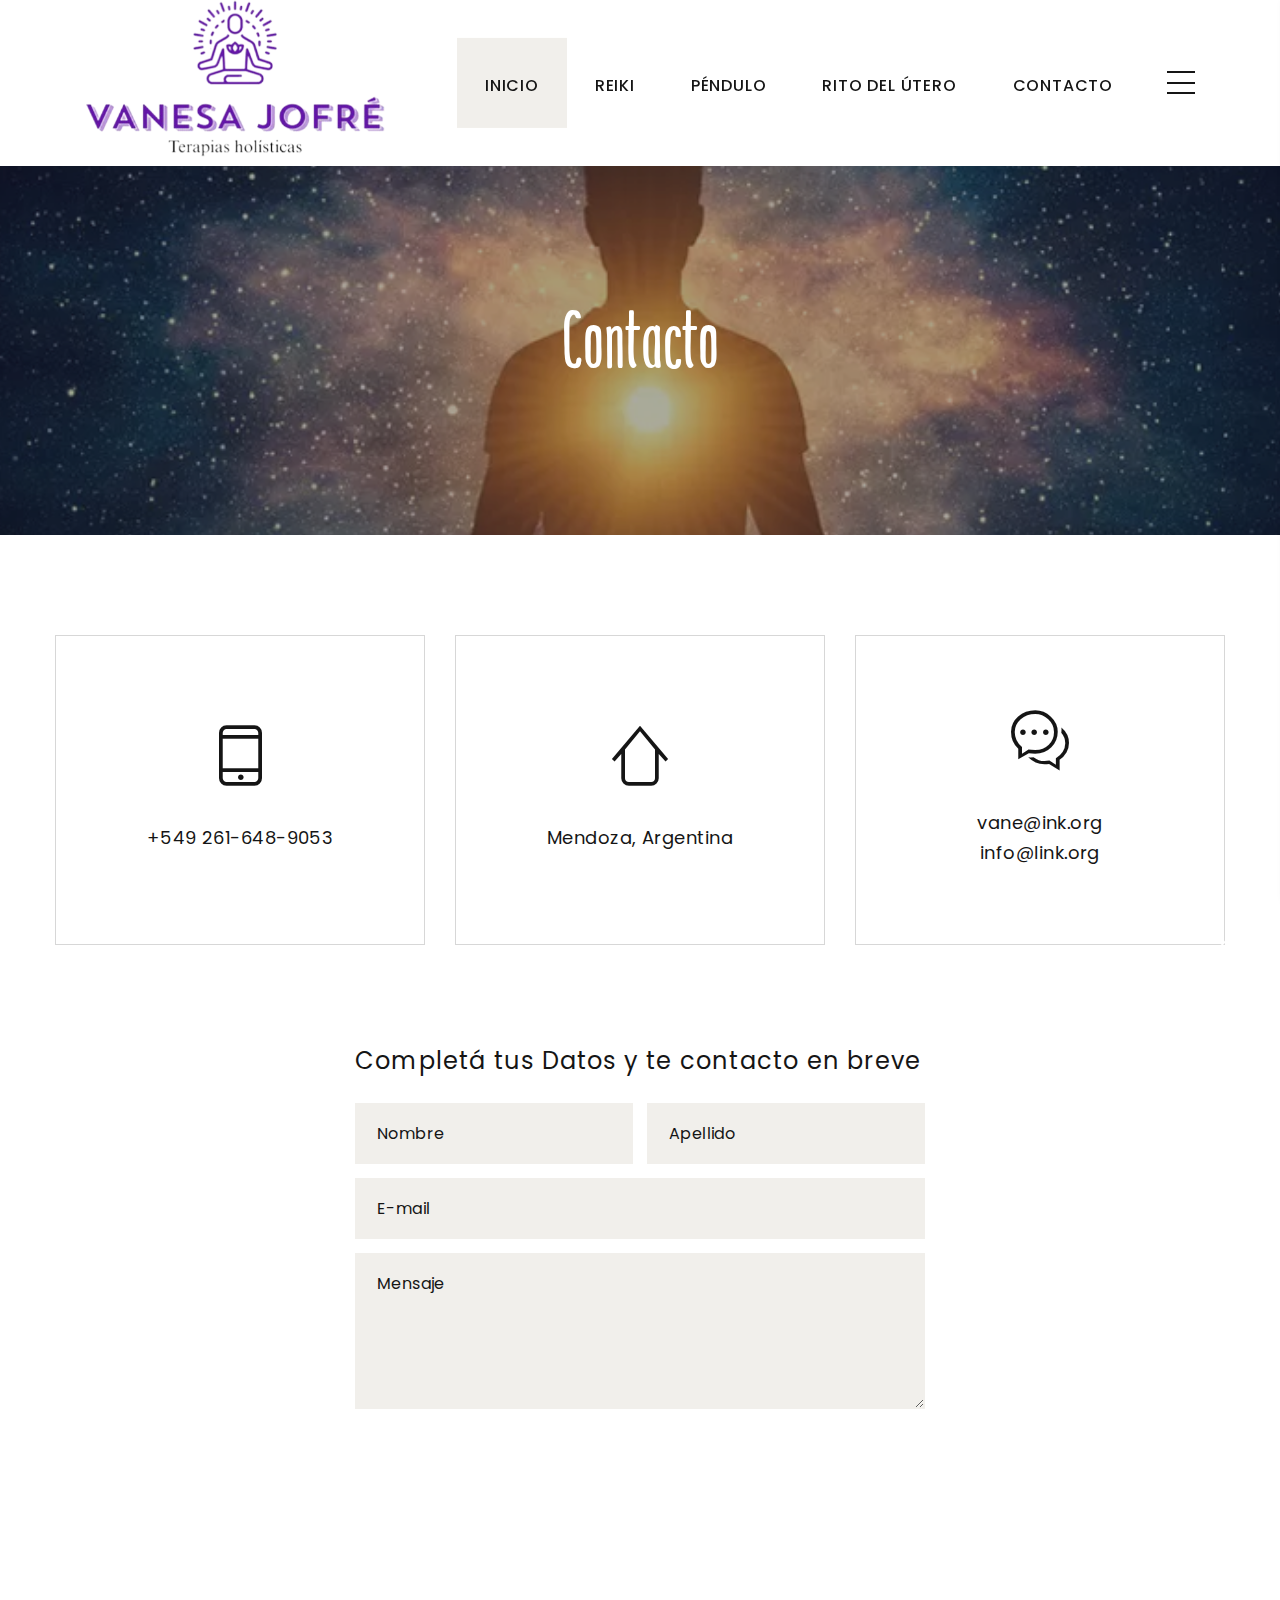
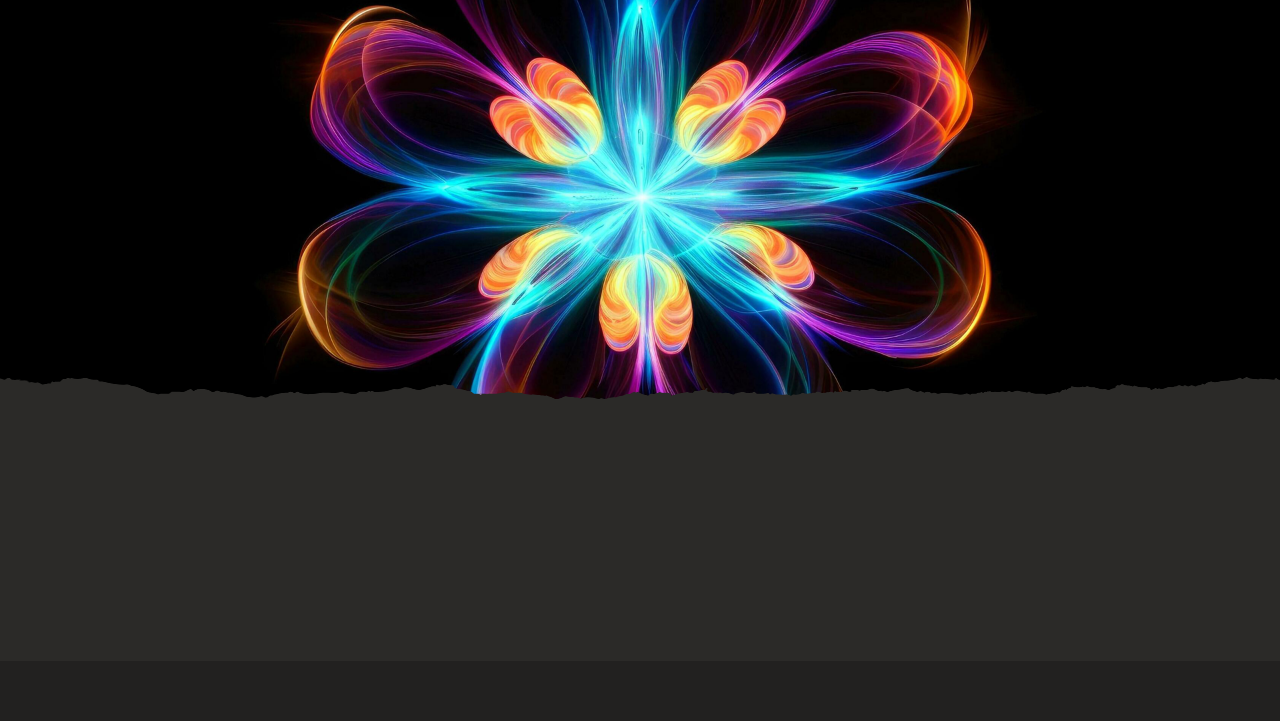
==== contact-us.html @ 7f65eefd "first commit" ====
<!DOCTYPE html>
<html class="wide wow-animation" lang="en">
  <head>
    <title>Vanesa Jofré</title>
    <meta name="format-detection" content="telephone=no">
    <meta name="viewport" content="width=device-width, height=device-height, initial-scale=1.0, maximum-scale=1.0, user-scalable=0">
    <meta http-equiv="X-UA-Compatible" content="IE=edge">
    <meta charset="utf-8">
    <link rel="icon" href="images/favicon.ico" type="image/x-icon">
    <!-- Stylesheets-->
    <link rel="stylesheet" type="text/css" href="//fonts.googleapis.com/css?family=Poppins:300,400,500">
    <link rel="stylesheet" href="css/bootstrap.css">
    <link rel="stylesheet" href="css/fonts.css">
    <link rel="stylesheet" href="css/style.css">
 
  </head>
  <body>
  
    <div class="page">
      <!-- Page Header-->
      <header class="section page-header">
        <!-- RD Navbar-->
        <div class="rd-navbar-wrap rd-navbar-modern-wrap">
          <nav class="rd-navbar rd-navbar-modern" data-layout="rd-navbar-fixed" data-sm-layout="rd-navbar-fixed" data-md-layout="rd-navbar-fixed" data-md-device-layout="rd-navbar-fixed" data-lg-layout="rd-navbar-static" data-lg-device-layout="rd-navbar-fixed" data-xl-layout="rd-navbar-static" data-xl-device-layout="rd-navbar-static" data-xxl-layout="rd-navbar-static" data-xxl-device-layout="rd-navbar-static" data-lg-stick-up-offset="46px" data-xl-stick-up-offset="46px" data-xxl-stick-up-offset="70px" data-lg-stick-up="true" data-xl-stick-up="true" data-xxl-stick-up="true">
            <div class="rd-navbar-main-outer">
              <div class="rd-navbar-main">
                <!-- RD Navbar Panel-->
                <div class="rd-navbar-panel">
                  <!-- RD Navbar Toggle-->
                  <button class="rd-navbar-toggle" data-rd-navbar-toggle=".rd-navbar-nav-wrap"><span></span></button>
                  <!-- RD Navbar Brand-->
                  <div class="rd-navbar-brand"><a class="brand" href="index.html"><img src="images/logo.png" alt="" width="196" height="47"/></a></div>
                </div>
                <div class="rd-navbar-main-element">
                  <div class="rd-navbar-nav-wrap">
                    <!-- RD Navbar Basket-->
                    
                   
                    <!-- RD Navbar Nav-->
                    <ul class="rd-navbar-nav">
                      <li class="rd-nav-item active"><a class="rd-nav-link" href="./index.html">Inicio</a>
                      </li>
                      <li class="rd-nav-item"><a class="rd-nav-link" href="./reiki.html">Reiki</a>
                      </li>
                      <li class="rd-nav-item"><a class="rd-nav-link" href="./pendulo.html">Péndulo</a>
                      </li>
                      <li class="rd-nav-item"><a class="rd-nav-link" href="./sanacion.html">Rito del útero</a>
                      </li>
                      <li class="rd-nav-item"><a class="rd-nav-link" href="contact-us.html">Contacto</a>
                      </li>
                    </ul>
                  </div>
                  <div class="rd-navbar-project-hamburger" data-multitoggle=".rd-navbar-main" data-multitoggle-blur=".rd-navbar-wrap" data-multitoggle-isolate>
                    <div class="project-hamburger"><span class="project-hamburger-arrow-top"></span><span class="project-hamburger-arrow-center"></span><span class="project-hamburger-arrow-bottom"></span></div>
                    <div class="project-hamburger-2"><span class="project-hamburger-arrow"></span><span class="project-hamburger-arrow"></span><span class="project-hamburger-arrow"></span>
                    </div>
                    <div class="project-close"><span></span><span></span></div>
                  </div>
                </div>
                <div class="rd-navbar-project rd-navbar-modern-project">
                  <div class="rd-navbar-project-modern-header">
                    <h4 class="rd-navbar-project-modern-title">Conectate conmigo</h4>
                    <div class="rd-navbar-project-hamburger" data-multitoggle=".rd-navbar-main" data-multitoggle-blur=".rd-navbar-wrap" data-multitoggle-isolate>
                      <div class="project-close"><span></span><span></span></div>
                    </div>
                  </div>
                  <div class="rd-navbar-project-content rd-navbar-modern-project-content">
                    <div>
                      <p>No dudes en conectarte por cualquiera de estas vías, estoy para responder tus preguntas(En la sección contacto tenés un formulario también).</p>
                      <div class="heading-6 subtitle">Estoy a tu servicio</div>
                      <div class="row row-10 gutters-10">
                        <div class="col-12"><img src="images/contacto.png" alt="" width="394" height="255"/>
                        </div>
                      </div>
                      <ul class="rd-navbar-modern-contacts">
                        <li>
                          <div class="unit unit-spacing-sm">
                            <div class="unit-left"><span class="icon fa fa-phone"></span></div>
                            <div class="unit-body"><a class="link-phone" href="tel:#">+549 261-648-9053</a></div>
                          </div>
                        </li>
                        <li>
                          <div class="unit unit-spacing-sm">
                            <div class="unit-left"><span class="icon fa fa-location-arrow"></span></div>
                            <div class="unit-body"><a class="link-location" href="#">Mendoza, Argentina</a></div>
                          </div>
                        </li>
                        <li>
                          <div class="unit unit-spacing-sm">
                            <div class="unit-left"><span class="icon fa fa-envelope"></span></div>
                            <div class="unit-body"><a class="link-email" href="mailto:#">mail@vanesa.org</a></div>
                          </div>
                        </li>
                      </ul>
                      <ul class="list-inline rd-navbar-modern-list-social">
                        <li><a class="icon fa fa-facebook" href="#"></a></li>
                        <li><a class="icon fa fa-twitter" href="#"></a></li>
                        <li><a class="icon fa fa-google-plus" href="#"></a></li>
                        <li><a class="icon fa fa-instagram" href="#"></a></li>
                      
                      </ul>
                    </div>
                  </div>
                </div>
              </div>
            </div>
          </nav>
        </div>
      </header>      <!-- Breadcrumbs -->
      <section class="breadcrumbs-custom-inset">
        <div class="breadcrumbs-custom context-dark bg-overlay-39">
          <div class="container">
            <h2 class="breadcrumbs-custom-title">Contacto</h2>
            
          </div>
          <div class="box-position" style="background-image: url(images/contactofondo.png);"></div>
        </div>
      </section>
      <!-- Contact information-->
      <section class="section section-md section-first bg-default">
        <div class="container">
          <div class="row row-30 justify-content-center">
            <div class="col-sm-8 col-md-6 col-lg-4">
              <article class="box-contacts">
                <div class="box-contacts-body">
                  <div class="box-contacts-icon fl-bigmug-line-cellphone55"></div>
                  <div class="box-contacts-decor"></div>
                  <p class="box-contacts-link"><a href="tel:#">+549 261-648-9053</a></p>
                </div>
              </article>
            </div>
            <div class="col-sm-8 col-md-6 col-lg-4">
              <article class="box-contacts">
                <div class="box-contacts-body">
                  <div class="box-contacts-icon fl-bigmug-line-up104"></div>
                  <div class="box-contacts-decor"></div>
                  <p class="box-contacts-link"><a href="#">Mendoza, Argentina</a></p>
                </div>
              </article>
            </div>
            <div class="col-sm-8 col-md-6 col-lg-4">
              <article class="box-contacts">
                <div class="box-contacts-body">
                  <div class="box-contacts-icon fl-bigmug-line-chat55"></div>
                  <div class="box-contacts-decor"></div>
                  <p class="box-contacts-link"><a href="mailto:#">vane@ink.org</a></p>
                  <p class="box-contacts-link"><a href="mailto:#">info@link.org</a></p>
                </div>
              </article>
            </div>
          </div>
        </div>
      </section>

      <!-- Contact Form and Gmap-->
      <section class="section section-md section-last bg-default text-md-left">
        <div class="container">
          <div class="row row-50 contact-form">
          
            <div class="col-lg-6">
              <h4 class="text-spacing-50">Completá tus Datos y te contacto en breve</h4>
              <form class="rd-form rd-mailform" data-form-output="form-output-global" data-form-type="contact" method="post" action="bat/rd-mailform.php">
                <div class="row row-14 gutters-14">
                  <div class="col-sm-6">
                    <div class="form-wrap">
                      <input class="form-input" id="contact-first-name" type="text" name="name" data-constraints="@Required">
                      <label class="form-label" for="contact-first-name">Nombre</label>
                    </div>
                  </div>
                  <div class="col-sm-6">
                    <div class="form-wrap">
                      <input class="form-input" id="contact-last-name" type="text" name="name" data-constraints="@Required">
                      <label class="form-label" for="contact-last-name">Apellido</label>
                    </div>
                  </div>
                  <div class="col-12">
                    <div class="form-wrap">
                      <input class="form-input" id="contact-email" type="email" name="email" data-constraints="@Email @Required">
                      <label class="form-label" for="contact-email">E-mail</label>
                    </div>
                  </div>
                  <div class="col-12">
                    <div class="form-wrap">
                      <label class="form-label" for="contact-message">Mensaje</label>
                      <textarea class="form-input" id="contact-message" name="message" data-constraints="@Required"></textarea>
                    </div>
                  </div>
                </div>
                <button class="button button-primary button-pipaluk" type="submit">Send Message</button>
              </form>
            </div>
          </div>
        </div>
      </section>
      <a class="section section-banner" href="#" style="background-image: url(images/footer-4.png); background-image: -webkit-image-set( url(images/footer-4.png) 1x, url(images/banner/background-03-3840x620.jpg) 2x )"><h2 class="footer-image"></h2></a>
      <!-- Page Footer-->
      <footer class="section footer-variant-2 footer-modern context-dark section-top-image section-top-image-dark">
        <div class="footer-variant-2-content">
          <div class="container">
            <div class="row row-40 justify-content-between">
              <div class="col-sm-6 col-lg-4 col-xl-3">
                <div class="oh-desktop">
                  <div class="wow slideInRight" data-wow-delay="0s">
                    <div class="footer-brand"><a href="index.html"><img src="images/logo.png" alt="" width="196" height="42"/></a></div>
                    
                    
                  </div>
                </div>
              </div>
              <div class="col-sm-6 col-lg-4 col-xl-4">
                <div class="oh-desktop">
                  <div class="inset-top-18 wow slideInDown" data-wow-delay="0s">
                    <ul class="footer-contacts d-inline-block d-md-block">
                      <li>
                        <div class="unit unit-spacing-xs">
                          <div class="unit-left"><span class="icon fa fa-phone"></span></div>
                          <div class="unit-body"><a class="link-phone" href="tel:#">+549 261-648-9053</a></div>
                        </div>
                      </li>
                      <li>
                        <div class="unit unit-spacing-xs">
                          <div class="unit-left"><span class="icon fa fa-clock-o"></span></div>
                          <div class="unit-body">
                            <p>Lun-Sab: 08:00AM - 05:00PM</p>
                          </div>
                        </div>
                      </li>
                      <li>
                        <div class="unit unit-spacing-xs">
                          <div class="unit-left"><span class="icon fa fa-location-arrow"></span></div>
                          <div class="unit-body"><a class="link-location" href="#"> MENDOZA, ARGENTINA</a></div>
                        </div>
                      </li>
                    </ul>
                    
                  </div>
                </div>
              </div>
              <div class="col-lg-3 col-xl-3">
                <div class="oh-desktop">
                  <div class="inset-top-18 wow slideInLeft" data-wow-delay="0s">
                    <p class="text-white">Seguime</p>
                    <div>
                      <ul class="list-inline list-inline-sm footer-social-list-2">
                        <li><a class="icon fa fa-facebook" href="#"></a></li>
                        <li><a class="icon fa fa-twitter" href="#"></a></li>
                        <li><a class="icon fa fa-google-plus" href="#"></a></li>
                        <li><a class="icon fa fa-instagram" href="#"></a></li>
                      </ul>
                    </div>
                 
                  </div>
                </div>
              </div>
            </div>
          </div>
        </div>
        <div class="footer-variant-2-bottom-panel">
          <div class="container">
            <!-- Rights-->
           
          </div>
        </div>
      </footer>
    </div>
    <!-- Global Mailform Output-->
    <div class="snackbars" id="form-output-global"></div>
    <!-- Javascript-->
    <script src="js/core.min.js"></script>
    <script src="js/script.js"></script>
  </body>
</html>
---- css/fonts.css ----
/*
*
* Fonts
*//*
*
* Mangaba
* --------------------------------------------------
*/@font-face {	font-family: "Mangaba";	src: url("../fonts/Mangaba.ttf");}/*
*
* Font Awesome Icons 4.7.0
* --------------------------------------------------
*/@font-face {	font-family: 'FontAwesome';	src: url("../fonts/fontawesome-webfont.eot?v=4.7.0");	src: url("../fonts/fontawesome-webfont.eot?#iefix&v=4.7.0") format("embedded-opentype"), url("../fonts/fontawesome-webfont.woff2?v=4.7.0") format("woff2"), url("../fonts/fontawesome-webfont.woff?v=4.7.0") format("woff"), url("../fonts/fontawesome-webfont.ttf?v=4.7.0") format("truetype"), url("../fonts/fontawesome-webfont.svg?v=4.7.0#fontawesomeregular") format("svg");	font-weight: normal;	font-style: normal;}.fa {	display: inline-block;	font-family: 'FontAwesome';	font-size: inherit;	text-rendering: auto;	-webkit-font-smoothing: antialiased;	-moz-osx-font-smoothing: grayscale;}[class*='fa-']:before {	font-weight: 400;	font-family: 'FontAwesome';}/* makes the font 33% larger relative to the icon container */.fa-lg {	font-size: 1.33333333em;	line-height: 0.75em;	vertical-align: -15%;}.fa-2x {	font-size: 2em;}.fa-3x {	font-size: 3em;}.fa-4x {	font-size: 4em;}.fa-5x {	font-size: 5em;}.fa-fw {	width: 1.28571429em;	text-align: center;}.fa-ul {	padding-left: 0;	margin-left: 2.14285714em;	list-style-type: none;}.fa-ul > li {	position: relative;}.fa-li {	position: absolute;	left: -2.14285714em;	width: 2.14285714em;	top: 0.14285714em;	text-align: center;}.fa-li.fa-lg {	left: -1.85714286em;}.fa-border {	padding: .2em .25em .15em;	border: solid 0.08em #eeeeee;	border-radius: .1em;}.fa-pull-left {	float: left;}.fa-pull-right {	float: right;}.fa.fa-pull-left {	margin-right: .3em;}.fa.fa-pull-right {	margin-left: .3em;}/* Deprecated as of 4.4.0 */.pull-right {	float: right;}.pull-left {	float: left;}.fa.pull-left {	margin-right: .3em;}.fa.pull-right {	margin-left: .3em;}.fa-spin {	-webkit-animation: fa-spin 2s infinite linear;	animation: fa-spin 2s infinite linear;}.fa-pulse {	-webkit-animation: fa-spin 1s infinite steps(8);	animation: fa-spin 1s infinite steps(8);}@-webkit-keyframes fa-spin {	0% {		-webkit-transform: rotate(0deg);		transform: rotate(0deg);	}	100% {		-webkit-transform: rotate(359deg);		transform: rotate(359deg);	}}@keyframes fa-spin {	0% {		-webkit-transform: rotate(0deg);		transform: rotate(0deg);	}	100% {		-webkit-transform: rotate(359deg);		transform: rotate(359deg);	}}.fa-rotate-90 {	-ms-filter: "progid:DXImageTransform.Microsoft.BasicImage(rotation=1)";	-webkit-transform: rotate(90deg);	-ms-transform: rotate(90deg);	transform: rotate(90deg);}.fa-rotate-180 {	-ms-filter: "progid:DXImageTransform.Microsoft.BasicImage(rotation=2)";	-webkit-transform: rotate(180deg);	-ms-transform: rotate(180deg);	transform: rotate(180deg);}.fa-rotate-270 {	-ms-filter: "progid:DXImageTransform.Microsoft.BasicImage(rotation=3)";	-webkit-transform: rotate(270deg);	-ms-transform: rotate(270deg);	transform: rotate(270deg);}.fa-flip-horizontal {	-ms-filter: "progid:DXImageTransform.Microsoft.BasicImage(rotation=0, mirror=1)";	-webkit-transform: scale(-1, 1);	-ms-transform: scale(-1, 1);	transform: scale(-1, 1);}.fa-flip-vertical {	-ms-filter: "progid:DXImageTransform.Microsoft.BasicImage(rotation=2, mirror=1)";	-webkit-transform: scale(1, -1);	-ms-transform: scale(1, -1);	transform: scale(1, -1);}:root .fa-rotate-90,:root .fa-rotate-180,:root .fa-rotate-270,:root .fa-flip-horizontal,:root .fa-flip-vertical {	filter: none;}.fa-stack {	position: relative;	display: inline-block;	width: 2em;	height: 2em;	line-height: 2em;	vertical-align: middle;}.fa-stack-1x,.fa-stack-2x {	position: absolute;	left: 0;	width: 100%;	text-align: center;}.fa-stack-1x {	line-height: inherit;}.fa-stack-2x {	font-size: 2em;}.fa-inverse {	color: #ffffff;}/* Font Awesome uses the Unicode Private Use Area (PUA) to ensure screen
   readers do not read off random characters that represent icons */.fa-glass:before {	content: "\f000";}.fa-music:before {	content: "\f001";}.fa-search:before {	content: "\f002";}.fa-envelope-o:before {	content: "\f003";}.fa-heart:before {	content: "\f004";}.fa-star:before {	content: "\f005";}.fa-star-o:before {	content: "\f006";}.fa-user:before {	content: "\f007";}.fa-film:before {	content: "\f008";}.fa-th-large:before {	content: "\f009";}.fa-th:before {	content: "\f00a";}.fa-th-list:before {	content: "\f00b";}.fa-check:before {	content: "\f00c";}.fa-remove:before,.fa-close:before,.fa-times:before {	content: "\f00d";}.fa-search-plus:before {	content: "\f00e";}.fa-search-minus:before {	content: "\f010";}.fa-power-off:before {	content: "\f011";}.fa-signal:before {	content: "\f012";}.fa-gear:before,.fa-cog:before {	content: "\f013";}.fa-trash-o:before {	content: "\f014";}.fa-home:before {	content: "\f015";}.fa-file-o:before {	content: "\f016";}.fa-clock-o:before {	content: "\f017";}.fa-road:before {	content: "\f018";}.fa-download:before {	content: "\f019";}.fa-arrow-circle-o-down:before {	content: "\f01a";}.fa-arrow-circle-o-up:before {	content: "\f01b";}.fa-inbox:before {	content: "\f01c";}.fa-play-circle-o:before {	content: "\f01d";}.fa-rotate-right:before,.fa-repeat:before {	content: "\f01e";}.fa-refresh:before {	content: "\f021";}.fa-list-alt:before {	content: "\f022";}.fa-lock:before {	content: "\f023";}.fa-flag:before {	content: "\f024";}.fa-headphones:before {	content: "\f025";}.fa-volume-off:before {	content: "\f026";}.fa-volume-down:before {	content: "\f027";}.fa-volume-up:before {	content: "\f028";}.fa-qrcode:before {	content: "\f029";}.fa-barcode:before {	content: "\f02a";}.fa-tag:before {	content: "\f02b";}.fa-tags:before {	content: "\f02c";}.fa-book:before {	content: "\f02d";}.fa-bookmark:before {	content: "\f02e";}.fa-print:before {	content: "\f02f";}.fa-camera:before {	content: "\f030";}.fa-font:before {	content: "\f031";}.fa-bold:before {	content: "\f032";}.fa-italic:before {	content: "\f033";}.fa-text-height:before {	content: "\f034";}.fa-text-width:before {	content: "\f035";}.fa-align-left:before {	content: "\f036";}.fa-align-center:before {	content: "\f037";}.fa-align-right:before {	content: "\f038";}.fa-align-justify:before {	content: "\f039";}.fa-list:before {	content: "\f03a";}.fa-dedent:before,.fa-outdent:before {	content: "\f03b";}.fa-indent:before {	content: "\f03c";}.fa-video-camera:before {	content: "\f03d";}.fa-photo:before,.fa-image:before,.fa-picture-o:before {	content: "\f03e";}.fa-pencil:before {	content: "\f040";}.fa-map-marker:before {	content: "\f041";}.fa-adjust:before {	content: "\f042";}.fa-tint:before {	content: "\f043";}.fa-edit:before,.fa-pencil-square-o:before {	content: "\f044";}.fa-share-square-o:before {	content: "\f045";}.fa-check-square-o:before {	content: "\f046";}.fa-arrows:before {	content: "\f047";}.fa-step-backward:before {	content: "\f048";}.fa-fast-backward:before {	content: "\f049";}.fa-backward:before {	content: "\f04a";}.fa-play:before {	content: "\f04b";}.fa-pause:before {	content: "\f04c";}.fa-stop:before {	content: "\f04d";}.fa-forward:before {	content: "\f04e";}.fa-fast-forward:before {	content: "\f050";}.fa-step-forward:before {	content: "\f051";}.fa-eject:before {	content: "\f052";}.fa-chevron-left:before {	content: "\f053";}.fa-chevron-right:before {	content: "\f054";}.fa-plus-circle:before {	content: "\f055";}.fa-minus-circle:before {	content: "\f056";}.fa-times-circle:before {	content: "\f057";}.fa-check-circle:before {	content: "\f058";}.fa-question-circle:before {	content: "\f059";}.fa-info-circle:before {	content: "\f05a";}.fa-crosshairs:before {	content: "\f05b";}.fa-times-circle-o:before {	content: "\f05c";}.fa-check-circle-o:before {	content: "\f05d";}.fa-ban:before {	content: "\f05e";}.fa-arrow-left:before {	content: "\f060";}.fa-arrow-right:before {	content: "\f061";}.fa-arrow-up:before {	content: "\f062";}.fa-arrow-down:before {	content: "\f063";}.fa-mail-forward:before,.fa-share:before {	content: "\f064";}.fa-expand:before {	content: "\f065";}.fa-compress:before {	content: "\f066";}.fa-plus:before {	content: "\f067";}.fa-minus:before {	content: "\f068";}.fa-asterisk:before {	content: "\f069";}.fa-exclamation-circle:before {	content: "\f06a";}.fa-gift:before {	content: "\f06b";}.fa-leaf:before {	content: "\f06c";}.fa-fire:before {	content: "\f06d";}.fa-eye:before {	content: "\f06e";}.fa-eye-slash:before {	content: "\f070";}.fa-warning:before,.fa-exclamation-triangle:before {	content: "\f071";}.fa-plane:before {	content: "\f072";}.fa-calendar:before {	content: "\f073";}.fa-random:before {	content: "\f074";}.fa-comment:before {	content: "\f075";}.fa-magnet:before {	content: "\f076";}.fa-chevron-up:before {	content: "\f077";}.fa-chevron-down:before {	content: "\f078";}.fa-retweet:before {	content: "\f079";}.fa-shopping-cart:before {	content: "\f07a";}.fa-folder:before {	content: "\f07b";}.fa-folder-open:before {	content: "\f07c";}.fa-arrows-v:before {	content: "\f07d";}.fa-arrows-h:before {	content: "\f07e";}.fa-bar-chart-o:before,.fa-bar-chart:before {	content: "\f080";}.fa-twitter-square:before {	content: "\f081";}.fa-facebook-square:before {	content: "\f082";}.fa-camera-retro:before {	content: "\f083";}.fa-key:before {	content: "\f084";}.fa-gears:before,.fa-cogs:before {	content: "\f085";}.fa-comments:before {	content: "\f086";}.fa-thumbs-o-up:before {	content: "\f087";}.fa-thumbs-o-down:before {	content: "\f088";}.fa-star-half:before {	content: "\f089";}.fa-heart-o:before {	content: "\f08a";}.fa-sign-out:before {	content: "\f08b";}.fa-linkedin-square:before {	content: "\f08c";}.fa-thumb-tack:before {	content: "\f08d";}.fa-external-link:before {	content: "\f08e";}.fa-sign-in:before {	content: "\f090";}.fa-trophy:before {	content: "\f091";}.fa-github-square:before {	content: "\f092";}.fa-upload:before {	content: "\f093";}.fa-lemon-o:before {	content: "\f094";}.fa-phone:before {	content: "\f095";}.fa-square-o:before {	content: "\f096";}.fa-bookmark-o:before {	content: "\f097";}.fa-phone-square:before {	content: "\f098";}.fa-twitter:before {	content: "\f099";}.fa-facebook-f:before,.fa-facebook:before {	content: "\f09a";}.fa-github:before {	content: "\f09b";}.fa-unlock:before {	content: "\f09c";}.fa-credit-card:before {	content: "\f09d";}.fa-feed:before,.fa-rss:before {	content: "\f09e";}.fa-hdd-o:before {	content: "\f0a0";}.fa-bullhorn:before {	content: "\f0a1";}.fa-bell:before {	content: "\f0f3";}.fa-certificate:before {	content: "\f0a3";}.fa-hand-o-right:before {	content: "\f0a4";}.fa-hand-o-left:before {	content: "\f0a5";}.fa-hand-o-up:before {	content: "\f0a6";}.fa-hand-o-down:before {	content: "\f0a7";}.fa-arrow-circle-left:before {	content: "\f0a8";}.fa-arrow-circle-right:before {	content: "\f0a9";}.fa-arrow-circle-up:before {	content: "\f0aa";}.fa-arrow-circle-down:before {	content: "\f0ab";}.fa-globe:before {	content: "\f0ac";}.fa-wrench:before {	content: "\f0ad";}.fa-tasks:before {	content: "\f0ae";}.fa-filter:before {	content: "\f0b0";}.fa-briefcase:before {	content: "\f0b1";}.fa-arrows-alt:before {	content: "\f0b2";}.fa-group:before,.fa-users:before {	content: "\f0c0";}.fa-chain:before,.fa-link:before {	content: "\f0c1";}.fa-cloud:before {	content: "\f0c2";}.fa-flask:before {	content: "\f0c3";}.fa-cut:before,.fa-scissors:before {	content: "\f0c4";}.fa-copy:before,.fa-files-o:before {	content: "\f0c5";}.fa-paperclip:before {	content: "\f0c6";}.fa-save:before,.fa-floppy-o:before {	content: "\f0c7";}.fa-square:before {	content: "\f0c8";}.fa-navicon:before,.fa-reorder:before,.fa-bars:before {	content: "\f0c9";}.fa-list-ul:before {	content: "\f0ca";}.fa-list-ol:before {	content: "\f0cb";}.fa-strikethrough:before {	content: "\f0cc";}.fa-underline:before {	content: "\f0cd";}.fa-table:before {	content: "\f0ce";}.fa-magic:before {	content: "\f0d0";}.fa-truck:before {	content: "\f0d1";}.fa-pinterest:before {	content: "\f0d2";}.fa-pinterest-square:before {	content: "\f0d3";}.fa-google-plus-square:before {	content: "\f0d4";}.fa-google-plus:before {	content: "\f0d5";}.fa-money:before {	content: "\f0d6";}.fa-caret-down:before {	content: "\f0d7";}.fa-caret-up:before {	content: "\f0d8";}.fa-caret-left:before {	content: "\f0d9";}.fa-caret-right:before {	content: "\f0da";}.fa-columns:before {	content: "\f0db";}.fa-unsorted:before,.fa-sort:before {	content: "\f0dc";}.fa-sort-down:before,.fa-sort-desc:before {	content: "\f0dd";}.fa-sort-up:before,.fa-sort-asc:before {	content: "\f0de";}.fa-envelope:before {	content: "\f0e0";}.fa-linkedin:before {	content: "\f0e1";}.fa-rotate-left:before,.fa-undo:before {	content: "\f0e2";}.fa-legal:before,.fa-gavel:before {	content: "\f0e3";}.fa-dashboard:before,.fa-tachometer:before {	content: "\f0e4";}.fa-comment-o:before {	content: "\f0e5";}.fa-comments-o:before {	content: "\f0e6";}.fa-flash:before,.fa-bolt:before {	content: "\f0e7";}.fa-sitemap:before {	content: "\f0e8";}.fa-umbrella:before {	content: "\f0e9";}.fa-paste:before,.fa-clipboard:before {	content: "\f0ea";}.fa-lightbulb-o:before {	content: "\f0eb";}.fa-exchange:before {	content: "\f0ec";}.fa-cloud-download:before {	content: "\f0ed";}.fa-cloud-upload:before {	content: "\f0ee";}.fa-user-md:before {	content: "\f0f0";}.fa-stethoscope:before {	content: "\f0f1";}.fa-suitcase:before {	content: "\f0f2";}.fa-bell-o:before {	content: "\f0a2";}.fa-coffee:before {	content: "\f0f4";}.fa-cutlery:before {	content: "\f0f5";}.fa-file-text-o:before {	content: "\f0f6";}.fa-building-o:before {	content: "\f0f7";}.fa-hospital-o:before {	content: "\f0f8";}.fa-ambulance:before {	content: "\f0f9";}.fa-medkit:before {	content: "\f0fa";}.fa-fighter-jet:before {	content: "\f0fb";}.fa-beer:before {	content: "\f0fc";}.fa-h-square:before {	content: "\f0fd";}.fa-plus-square:before {	content: "\f0fe";}.fa-angle-double-left:before {	content: "\f100";}.fa-angle-double-right:before {	content: "\f101";}.fa-angle-double-up:before {	content: "\f102";}.fa-angle-double-down:before {	content: "\f103";}.fa-angle-left:before {	content: "\f104";}.fa-angle-right:before {	content: "\f105";}.fa-angle-up:before {	content: "\f106";}.fa-angle-down:before {	content: "\f107";}.fa-desktop:before {	content: "\f108";}.fa-laptop:before {	content: "\f109";}.fa-tablet:before {	content: "\f10a";}.fa-mobile-phone:before,.fa-mobile:before {	content: "\f10b";}.fa-circle-o:before {	content: "\f10c";}.fa-quote-left:before {	content: "\f10d";}.fa-quote-right:before {	content: "\f10e";}.fa-spinner:before {	content: "\f110";}.fa-circle:before {	content: "\f111";}.fa-mail-reply:before,.fa-reply:before {	content: "\f112";}.fa-github-alt:before {	content: "\f113";}.fa-folder-o:before {	content: "\f114";}.fa-folder-open-o:before {	content: "\f115";}.fa-smile-o:before {	content: "\f118";}.fa-frown-o:before {	content: "\f119";}.fa-meh-o:before {	content: "\f11a";}.fa-gamepad:before {	content: "\f11b";}.fa-keyboard-o:before {	content: "\f11c";}.fa-flag-o:before {	content: "\f11d";}.fa-flag-checkered:before {	content: "\f11e";}.fa-terminal:before {	content: "\f120";}.fa-code:before {	content: "\f121";}.fa-mail-reply-all:before,.fa-reply-all:before {	content: "\f122";}.fa-star-half-empty:before,.fa-star-half-full:before,.fa-star-half-o:before {	content: "\f123";}.fa-location-arrow:before {	content: "\f124";}.fa-crop:before {	content: "\f125";}.fa-code-fork:before {	content: "\f126";}.fa-unlink:before,.fa-chain-broken:before {	content: "\f127";}.fa-question:before {	content: "\f128";}.fa-info:before {	content: "\f129";}.fa-exclamation:before {	content: "\f12a";}.fa-superscript:before {	content: "\f12b";}.fa-subscript:before {	content: "\f12c";}.fa-eraser:before {	content: "\f12d";}.fa-puzzle-piece:before {	content: "\f12e";}.fa-microphone:before {	content: "\f130";}.fa-microphone-slash:before {	content: "\f131";}.fa-shield:before {	content: "\f132";}.fa-calendar-o:before {	content: "\f133";}.fa-fire-extinguisher:before {	content: "\f134";}.fa-rocket:before {	content: "\f135";}.fa-maxcdn:before {	content: "\f136";}.fa-chevron-circle-left:before {	content: "\f137";}.fa-chevron-circle-right:before {	content: "\f138";}.fa-chevron-circle-up:before {	content: "\f139";}.fa-chevron-circle-down:before {	content: "\f13a";}.fa-html5:before {	content: "\f13b";}.fa-css3:before {	content: "\f13c";}.fa-anchor:before {	content: "\f13d";}.fa-unlock-alt:before {	content: "\f13e";}.fa-bullseye:before {	content: "\f140";}.fa-ellipsis-h:before {	content: "\f141";}.fa-ellipsis-v:before {	content: "\f142";}.fa-rss-square:before {	content: "\f143";}.fa-play-circle:before {	content: "\f144";}.fa-ticket:before {	content: "\f145";}.fa-minus-square:before {	content: "\f146";}.fa-minus-square-o:before {	content: "\f147";}.fa-level-up:before {	content: "\f148";}.fa-level-down:before {	content: "\f149";}.fa-check-square:before {	content: "\f14a";}.fa-pencil-square:before {	content: "\f14b";}.fa-external-link-square:before {	content: "\f14c";}.fa-share-square:before {	content: "\f14d";}.fa-compass:before {	content: "\f14e";}.fa-toggle-down:before,.fa-caret-square-o-down:before {	content: "\f150";}.fa-toggle-up:before,.fa-caret-square-o-up:before {	content: "\f151";}.fa-toggle-right:before,.fa-caret-square-o-right:before {	content: "\f152";}.fa-euro:before,.fa-eur:before {	content: "\f153";}.fa-gbp:before {	content: "\f154";}.fa-dollar:before,.fa-usd:before {	content: "\f155";}.fa-rupee:before,.fa-inr:before {	content: "\f156";}.fa-cny:before,.fa-rmb:before,.fa-yen:before,.fa-jpy:before {	content: "\f157";}.fa-ruble:before,.fa-rouble:before,.fa-rub:before {	content: "\f158";}.fa-won:before,.fa-krw:before {	content: "\f159";}.fa-bitcoin:before,.fa-btc:before {	content: "\f15a";}.fa-file:before {	content: "\f15b";}.fa-file-text:before {	content: "\f15c";}.fa-sort-alpha-asc:before {	content: "\f15d";}.fa-sort-alpha-desc:before {	content: "\f15e";}.fa-sort-amount-asc:before {	content: "\f160";}.fa-sort-amount-desc:before {	content: "\f161";}.fa-sort-numeric-asc:before {	content: "\f162";}.fa-sort-numeric-desc:before {	content: "\f163";}.fa-thumbs-up:before {	content: "\f164";}.fa-thumbs-down:before {	content: "\f165";}.fa-youtube-square:before {	content: "\f166";}.fa-youtube:before {	content: "\f167";}.fa-xing:before {	content: "\f168";}.fa-xing-square:before {	content: "\f169";}.fa-youtube-play:before {	content: "\f16a";}.fa-dropbox:before {	content: "\f16b";}.fa-stack-overflow:before {	content: "\f16c";}.fa-instagram:before {	content: "\f16d";}.fa-flickr:before {	content: "\f16e";}.fa-adn:before {	content: "\f170";}.fa-bitbucket:before {	content: "\f171";}.fa-bitbucket-square:before {	content: "\f172";}.fa-tumblr:before {	content: "\f173";}.fa-tumblr-square:before {	content: "\f174";}.fa-long-arrow-down:before {	content: "\f175";}.fa-long-arrow-up:before {	content: "\f176";}.fa-long-arrow-left:before {	content: "\f177";}.fa-long-arrow-right:before {	content: "\f178";}.fa-apple:before {	content: "\f179";}.fa-windows:before {	content: "\f17a";}.fa-android:before {	content: "\f17b";}.fa-linux:before {	content: "\f17c";}.fa-dribbble:before {	content: "\f17d";}.fa-skype:before {	content: "\f17e";}.fa-foursquare:before {	content: "\f180";}.fa-trello:before {	content: "\f181";}.fa-female:before {	content: "\f182";}.fa-male:before {	content: "\f183";}.fa-gittip:before,.fa-gratipay:before {	content: "\f184";}.fa-sun-o:before {	content: "\f185";}.fa-moon-o:before {	content: "\f186";}.fa-archive:before {	content: "\f187";}.fa-bug:before {	content: "\f188";}.fa-vk:before {	content: "\f189";}.fa-weibo:before {	content: "\f18a";}.fa-renren:before {	content: "\f18b";}.fa-pagelines:before {	content: "\f18c";}.fa-stack-exchange:before {	content: "\f18d";}.fa-arrow-circle-o-right:before {	content: "\f18e";}.fa-arrow-circle-o-left:before {	content: "\f190";}.fa-toggle-left:before,.fa-caret-square-o-left:before {	content: "\f191";}.fa-dot-circle-o:before {	content: "\f192";}.fa-wheelchair:before {	content: "\f193";}.fa-vimeo-square:before {	content: "\f194";}.fa-turkish-lira:before,.fa-try:before {	content: "\f195";}.fa-plus-square-o:before {	content: "\f196";}.fa-space-shuttle:before {	content: "\f197";}.fa-slack:before {	content: "\f198";}.fa-envelope-square:before {	content: "\f199";}.fa-wordpress:before {	content: "\f19a";}.fa-openid:before {	content: "\f19b";}.fa-institution:before,.fa-bank:before,.fa-university:before {	content: "\f19c";}.fa-mortar-board:before,.fa-graduation-cap:before {	content: "\f19d";}.fa-yahoo:before {	content: "\f19e";}.fa-google:before {	content: "\f1a0";}.fa-reddit:before {	content: "\f1a1";}.fa-reddit-square:before {	content: "\f1a2";}.fa-stumbleupon-circle:before {	content: "\f1a3";}.fa-stumbleupon:before {	content: "\f1a4";}.fa-delicious:before {	content: "\f1a5";}.fa-digg:before {	content: "\f1a6";}.fa-pied-piper-pp:before {	content: "\f1a7";}.fa-pied-piper-alt:before {	content: "\f1a8";}.fa-drupal:before {	content: "\f1a9";}.fa-joomla:before {	content: "\f1aa";}.fa-language:before {	content: "\f1ab";}.fa-fax:before {	content: "\f1ac";}.fa-building:before {	content: "\f1ad";}.fa-child:before {	content: "\f1ae";}.fa-paw:before {	content: "\f1b0";}.fa-spoon:before {	content: "\f1b1";}.fa-cube:before {	content: "\f1b2";}.fa-cubes:before {	content: "\f1b3";}.fa-behance:before {	content: "\f1b4";}.fa-behance-square:before {	content: "\f1b5";}.fa-steam:before {	content: "\f1b6";}.fa-steam-square:before {	content: "\f1b7";}.fa-recycle:before {	content: "\f1b8";}.fa-automobile:before,.fa-car:before {	content: "\f1b9";}.fa-cab:before,.fa-taxi:before {	content: "\f1ba";}.fa-tree:before {	content: "\f1bb";}.fa-spotify:before {	content: "\f1bc";}.fa-deviantart:before {	content: "\f1bd";}.fa-soundcloud:before {	content: "\f1be";}.fa-database:before {	content: "\f1c0";}.fa-file-pdf-o:before {	content: "\f1c1";}.fa-file-word-o:before {	content: "\f1c2";}.fa-file-excel-o:before {	content: "\f1c3";}.fa-file-powerpoint-o:before {	content: "\f1c4";}.fa-file-photo-o:before,.fa-file-picture-o:before,.fa-file-image-o:before {	content: "\f1c5";}.fa-file-zip-o:before,.fa-file-archive-o:before {	content: "\f1c6";}.fa-file-sound-o:before,.fa-file-audio-o:before {	content: "\f1c7";}.fa-file-movie-o:before,.fa-file-video-o:before {	content: "\f1c8";}.fa-file-code-o:before {	content: "\f1c9";}.fa-vine:before {	content: "\f1ca";}.fa-codepen:before {	content: "\f1cb";}.fa-jsfiddle:before {	content: "\f1cc";}.fa-life-bouy:before,.fa-life-buoy:before,.fa-life-saver:before,.fa-support:before,.fa-life-ring:before {	content: "\f1cd";}.fa-circle-o-notch:before {	content: "\f1ce";}.fa-ra:before,.fa-resistance:before,.fa-rebel:before {	content: "\f1d0";}.fa-ge:before,.fa-empire:before {	content: "\f1d1";}.fa-git-square:before {	content: "\f1d2";}.fa-git:before {	content: "\f1d3";}.fa-y-combinator-square:before,.fa-yc-square:before,.fa-hacker-news:before {	content: "\f1d4";}.fa-tencent-weibo:before {	content: "\f1d5";}.fa-qq:before {	content: "\f1d6";}.fa-wechat:before,.fa-weixin:before {	content: "\f1d7";}.fa-send:before,.fa-paper-plane:before {	content: "\f1d8";}.fa-send-o:before,.fa-paper-plane-o:before {	content: "\f1d9";}.fa-history:before {	content: "\f1da";}.fa-circle-thin:before {	content: "\f1db";}.fa-header:before {	content: "\f1dc";}.fa-paragraph:before {	content: "\f1dd";}.fa-sliders:before {	content: "\f1de";}.fa-share-alt:before {	content: "\f1e0";}.fa-share-alt-square:before {	content: "\f1e1";}.fa-bomb:before {	content: "\f1e2";}.fa-soccer-ball-o:before,.fa-futbol-o:before {	content: "\f1e3";}.fa-tty:before {	content: "\f1e4";}.fa-binoculars:before {	content: "\f1e5";}.fa-plug:before {	content: "\f1e6";}.fa-slideshare:before {	content: "\f1e7";}.fa-twitch:before {	content: "\f1e8";}.fa-yelp:before {	content: "\f1e9";}.fa-newspaper-o:before {	content: "\f1ea";}.fa-wifi:before {	content: "\f1eb";}.fa-calculator:before {	content: "\f1ec";}.fa-paypal:before {	content: "\f1ed";}.fa-google-wallet:before {	content: "\f1ee";}.fa-cc-visa:before {	content: "\f1f0";}.fa-cc-mastercard:before {	content: "\f1f1";}.fa-cc-discover:before {	content: "\f1f2";}.fa-cc-amex:before {	content: "\f1f3";}.fa-cc-paypal:before {	content: "\f1f4";}.fa-cc-stripe:before {	content: "\f1f5";}.fa-bell-slash:before {	content: "\f1f6";}.fa-bell-slash-o:before {	content: "\f1f7";}.fa-trash:before {	content: "\f1f8";}.fa-copyright:before {	content: "\f1f9";}.fa-at:before {	content: "\f1fa";}.fa-eyedropper:before {	content: "\f1fb";}.fa-paint-brush:before {	content: "\f1fc";}.fa-birthday-cake:before {	content: "\f1fd";}.fa-area-chart:before {	content: "\f1fe";}.fa-pie-chart:before {	content: "\f200";}.fa-line-chart:before {	content: "\f201";}.fa-lastfm:before {	content: "\f202";}.fa-lastfm-square:before {	content: "\f203";}.fa-toggle-off:before {	content: "\f204";}.fa-toggle-on:before {	content: "\f205";}.fa-bicycle:before {	content: "\f206";}.fa-bus:before {	content: "\f207";}.fa-ioxhost:before {	content: "\f208";}.fa-angellist:before {	content: "\f209";}.fa-cc:before {	content: "\f20a";}.fa-shekel:before,.fa-sheqel:before,.fa-ils:before {	content: "\f20b";}.fa-meanpath:before {	content: "\f20c";}.fa-buysellads:before {	content: "\f20d";}.fa-connectdevelop:before {	content: "\f20e";}.fa-dashcube:before {	content: "\f210";}.fa-forumbee:before {	content: "\f211";}.fa-leanpub:before {	content: "\f212";}.fa-sellsy:before {	content: "\f213";}.fa-shirtsinbulk:before {	content: "\f214";}.fa-simplybuilt:before {	content: "\f215";}.fa-skyatlas:before {	content: "\f216";}.fa-cart-plus:before {	content: "\f217";}.fa-cart-arrow-down:before {	content: "\f218";}.fa-diamond:before {	content: "\f219";}.fa-ship:before {	content: "\f21a";}.fa-user-secret:before {	content: "\f21b";}.fa-motorcycle:before {	content: "\f21c";}.fa-street-view:before {	content: "\f21d";}.fa-heartbeat:before {	content: "\f21e";}.fa-venus:before {	content: "\f221";}.fa-mars:before {	content: "\f222";}.fa-mercury:before {	content: "\f223";}.fa-intersex:before,.fa-transgender:before {	content: "\f224";}.fa-transgender-alt:before {	content: "\f225";}.fa-venus-double:before {	content: "\f226";}.fa-mars-double:before {	content: "\f227";}.fa-venus-mars:before {	content: "\f228";}.fa-mars-stroke:before {	content: "\f229";}.fa-mars-stroke-v:before {	content: "\f22a";}.fa-mars-stroke-h:before {	content: "\f22b";}.fa-neuter:before {	content: "\f22c";}.fa-genderless:before {	content: "\f22d";}.fa-facebook-official:before {	content: "\f230";}.fa-pinterest-p:before {	content: "\f231";}.fa-whatsapp:before {	content: "\f232";}.fa-server:before {	content: "\f233";}.fa-user-plus:before {	content: "\f234";}.fa-user-times:before {	content: "\f235";}.fa-hotel:before,.fa-bed:before {	content: "\f236";}.fa-viacoin:before {	content: "\f237";}.fa-train:before {	content: "\f238";}.fa-subway:before {	content: "\f239";}.fa-medium:before {	content: "\f23a";}.fa-yc:before,.fa-y-combinator:before {	content: "\f23b";}.fa-optin-monster:before {	content: "\f23c";}.fa-opencart:before {	content: "\f23d";}.fa-expeditedssl:before {	content: "\f23e";}.fa-battery-4:before,.fa-battery:before,.fa-battery-full:before {	content: "\f240";}.fa-battery-3:before,.fa-battery-three-quarters:before {	content: "\f241";}.fa-battery-2:before,.fa-battery-half:before {	content: "\f242";}.fa-battery-1:before,.fa-battery-quarter:before {	content: "\f243";}.fa-battery-0:before,.fa-battery-empty:before {	content: "\f244";}.fa-mouse-pointer:before {	content: "\f245";}.fa-i-cursor:before {	content: "\f246";}.fa-object-group:before {	content: "\f247";}.fa-object-ungroup:before {	content: "\f248";}.fa-sticky-note:before {	content: "\f249";}.fa-sticky-note-o:before {	content: "\f24a";}.fa-cc-jcb:before {	content: "\f24b";}.fa-cc-diners-club:before {	content: "\f24c";}.fa-clone:before {	content: "\f24d";}.fa-balance-scale:before {	content: "\f24e";}.fa-hourglass-o:before {	content: "\f250";}.fa-hourglass-1:before,.fa-hourglass-start:before {	content: "\f251";}.fa-hourglass-2:before,.fa-hourglass-half:before {	content: "\f252";}.fa-hourglass-3:before,.fa-hourglass-end:before {	content: "\f253";}.fa-hourglass:before {	content: "\f254";}.fa-hand-grab-o:before,.fa-hand-rock-o:before {	content: "\f255";}.fa-hand-stop-o:before,.fa-hand-paper-o:before {	content: "\f256";}.fa-hand-scissors-o:before {	content: "\f257";}.fa-hand-lizard-o:before {	content: "\f258";}.fa-hand-spock-o:before {	content: "\f259";}.fa-hand-pointer-o:before {	content: "\f25a";}.fa-hand-peace-o:before {	content: "\f25b";}.fa-trademark:before {	content: "\f25c";}.fa-registered:before {	content: "\f25d";}.fa-creative-commons:before {	content: "\f25e";}.fa-gg:before {	content: "\f260";}.fa-gg-circle:before {	content: "\f261";}.fa-tripadvisor:before {	content: "\f262";}.fa-odnoklassniki:before {	content: "\f263";}.fa-odnoklassniki-square:before {	content: "\f264";}.fa-get-pocket:before {	content: "\f265";}.fa-wikipedia-w:before {	content: "\f266";}.fa-safari:before {	content: "\f267";}.fa-chrome:before {	content: "\f268";}.fa-firefox:before {	content: "\f269";}.fa-opera:before {	content: "\f26a";}.fa-internet-explorer:before {	content: "\f26b";}.fa-tv:before,.fa-television:before {	content: "\f26c";}.fa-contao:before {	content: "\f26d";}.fa-500px:before {	content: "\f26e";}.fa-amazon:before {	content: "\f270";}.fa-calendar-plus-o:before {	content: "\f271";}.fa-calendar-minus-o:before {	content: "\f272";}.fa-calendar-times-o:before {	content: "\f273";}.fa-calendar-check-o:before {	content: "\f274";}.fa-industry:before {	content: "\f275";}.fa-map-pin:before {	content: "\f276";}.fa-map-signs:before {	content: "\f277";}.fa-map-o:before {	content: "\f278";}.fa-map:before {	content: "\f279";}.fa-commenting:before {	content: "\f27a";}.fa-commenting-o:before {	content: "\f27b";}.fa-houzz:before {	content: "\f27c";}.fa-vimeo:before {	content: "\f27d";}.fa-black-tie:before {	content: "\f27e";}.fa-fonticons:before {	content: "\f280";}.fa-reddit-alien:before {	content: "\f281";}.fa-edge:before {	content: "\f282";}.fa-credit-card-alt:before {	content: "\f283";}.fa-codiepie:before {	content: "\f284";}.fa-modx:before {	content: "\f285";}.fa-fort-awesome:before {	content: "\f286";}.fa-usb:before {	content: "\f287";}.fa-product-hunt:before {	content: "\f288";}.fa-mixcloud:before {	content: "\f289";}.fa-scribd:before {	content: "\f28a";}.fa-pause-circle:before {	content: "\f28b";}.fa-pause-circle-o:before {	content: "\f28c";}.fa-stop-circle:before {	content: "\f28d";}.fa-stop-circle-o:before {	content: "\f28e";}.fa-shopping-bag:before {	content: "\f290";}.fa-shopping-basket:before {	content: "\f291";}.fa-hashtag:before {	content: "\f292";}.fa-bluetooth:before {	content: "\f293";}.fa-bluetooth-b:before {	content: "\f294";}.fa-percent:before {	content: "\f295";}.fa-gitlab:before {	content: "\f296";}.fa-wpbeginner:before {	content: "\f297";}.fa-wpforms:before {	content: "\f298";}.fa-envira:before {	content: "\f299";}.fa-universal-access:before {	content: "\f29a";}.fa-wheelchair-alt:before {	content: "\f29b";}.fa-question-circle-o:before {	content: "\f29c";}.fa-blind:before {	content: "\f29d";}.fa-audio-description:before {	content: "\f29e";}.fa-volume-control-phone:before {	content: "\f2a0";}.fa-braille:before {	content: "\f2a1";}.fa-assistive-listening-systems:before {	content: "\f2a2";}.fa-asl-interpreting:before,.fa-american-sign-language-interpreting:before {	content: "\f2a3";}.fa-deafness:before,.fa-hard-of-hearing:before,.fa-deaf:before {	content: "\f2a4";}.fa-glide:before {	content: "\f2a5";}.fa-glide-g:before {	content: "\f2a6";}.fa-signing:before,.fa-sign-language:before {	content: "\f2a7";}.fa-low-vision:before {	content: "\f2a8";}.fa-viadeo:before {	content: "\f2a9";}.fa-viadeo-square:before {	content: "\f2aa";}.fa-snapchat:before {	content: "\f2ab";}.fa-snapchat-ghost:before {	content: "\f2ac";}.fa-snapchat-square:before {	content: "\f2ad";}.fa-pied-piper:before {	content: "\f2ae";}.fa-first-order:before {	content: "\f2b0";}.fa-yoast:before {	content: "\f2b1";}.fa-themeisle:before {	content: "\f2b2";}.fa-google-plus-circle:before,.fa-google-plus-official:before {	content: "\f2b3";}.fa-fa:before,.fa-font-awesome:before {	content: "\f2b4";}.fa-handshake-o:before {	content: "\f2b5";}.fa-envelope-open:before {	content: "\f2b6";}.fa-envelope-open-o:before {	content: "\f2b7";}.fa-linode:before {	content: "\f2b8";}.fa-address-book:before {	content: "\f2b9";}.fa-address-book-o:before {	content: "\f2ba";}.fa-vcard:before,.fa-address-card:before {	content: "\f2bb";}.fa-vcard-o:before,.fa-address-card-o:before {	content: "\f2bc";}.fa-user-circle:before {	content: "\f2bd";}.fa-user-circle-o:before {	content: "\f2be";}.fa-user-o:before {	content: "\f2c0";}.fa-id-badge:before {	content: "\f2c1";}.fa-drivers-license:before,.fa-id-card:before {	content: "\f2c2";}.fa-drivers-license-o:before,.fa-id-card-o:before {	content: "\f2c3";}.fa-quora:before {	content: "\f2c4";}.fa-free-code-camp:before {	content: "\f2c5";}.fa-telegram:before {	content: "\f2c6";}.fa-thermometer-4:before,.fa-thermometer:before,.fa-thermometer-full:before {	content: "\f2c7";}.fa-thermometer-3:before,.fa-thermometer-three-quarters:before {	content: "\f2c8";}.fa-thermometer-2:before,.fa-thermometer-half:before {	content: "\f2c9";}.fa-thermometer-1:before,.fa-thermometer-quarter:before {	content: "\f2ca";}.fa-thermometer-0:before,.fa-thermometer-empty:before {	content: "\f2cb";}.fa-shower:before {	content: "\f2cc";}.fa-bathtub:before,.fa-s15:before,.fa-bath:before {	content: "\f2cd";}.fa-podcast:before {	content: "\f2ce";}.fa-window-maximize:before {	content: "\f2d0";}.fa-window-minimize:before {	content: "\f2d1";}.fa-window-restore:before {	content: "\f2d2";}.fa-times-rectangle:before,.fa-window-close:before {	content: "\f2d3";}.fa-times-rectangle-o:before,.fa-window-close-o:before {	content: "\f2d4";}.fa-bandcamp:before {	content: "\f2d5";}.fa-grav:before {	content: "\f2d6";}.fa-etsy:before {	content: "\f2d7";}.fa-imdb:before {	content: "\f2d8";}.fa-ravelry:before {	content: "\f2d9";}.fa-eercast:before {	content: "\f2da";}.fa-microchip:before {	content: "\f2db";}.fa-snowflake-o:before {	content: "\f2dc";}.fa-superpowers:before {	content: "\f2dd";}.fa-wpexplorer:before {	content: "\f2de";}.fa-meetup:before {	content: "\f2e0";}.sr-only {	position: absolute;	width: 1px;	height: 1px;	padding: 0;	margin: -1px;	overflow: hidden;	clip: rect(0, 0, 0, 0);	border: 0;}.sr-only-focusable:active,.sr-only-focusable:focus {	position: static;	width: auto;	height: auto;	margin: 0;	overflow: visible;	clip: auto;}/*
*
* Material Design Icons
* --------------------------------------------------
*/@font-face {	font-family: "Material Design Icons";	src: url("../fonts/materialdesignicons-webfont.eot?v=1.4.57");	src: url("../fonts/materialdesignicons-webfont.eot?#iefix&v=1.4.57") format("embedded-opentype"), url("../fonts/materialdesignicons-webfont.woff2?v=1.4.57") format("woff2"), url("../fonts/materialdesignicons-webfont.woff?v=1.4.57") format("woff"), url("../fonts/materialdesignicons-webfont.ttf?v=1.4.57") format("truetype"), url("../fonts/materialdesignicons-webfont.svg?v=1.4.57#materialdesigniconsregular") format("svg");	font-weight: normal;	font-style: normal;}.mdi {	display: inline-block;	font: normal normal normal 24px/1 "Material Design Icons";	font-size: inherit;	text-rendering: auto;	-webkit-font-smoothing: antialiased;	-moz-osx-font-smoothing: grayscale;	transform: translate(0, 0);}.mdi-access-point:before {	content: "\f101";}.mdi-access-point-network:before {	content: "\f102";}.mdi-account:before {	content: "\f103";}.mdi-account-alert:before {	content: "\f104";}.mdi-account-box:before {	content: "\f105";}.mdi-account-box-outline:before {	content: "\f106";}.mdi-account-check:before {	content: "\f107";}.mdi-account-circle:before {	content: "\f108";}.mdi-account-convert:before {	content: "\f109";}.mdi-account-key:before {	content: "\f10a";}.mdi-account-location:before {	content: "\f10b";}.mdi-account-minus:before {	content: "\f10c";}.mdi-account-multiple:before {	content: "\f10d";}.mdi-account-multiple-outline:before {	content: "\f10e";}.mdi-account-multiple-plus:before {	content: "\f10f";}.mdi-account-network:before {	content: "\f110";}.mdi-account-off:before {	content: "\f111";}.mdi-account-outline:before {	content: "\f112";}.mdi-account-plus:before {	content: "\f113";}.mdi-account-remove:before {	content: "\f114";}.mdi-account-search:before {	content: "\f115";}.mdi-account-star:before {	content: "\f116";}.mdi-account-star-variant:before {	content: "\f117";}.mdi-account-switch:before {	content: "\f118";}.mdi-adjust:before {	content: "\f119";}.mdi-air-conditioner:before {	content: "\f11a";}.mdi-airballoon:before {	content: "\f11b";}.mdi-airplane:before {	content: "\f11c";}.mdi-airplane-off:before {	content: "\f11d";}.mdi-airplay:before {	content: "\f11e";}.mdi-alarm:before {	content: "\f11f";}.mdi-alarm-check:before {	content: "\f120";}.mdi-alarm-multiple:before {	content: "\f121";}.mdi-alarm-off:before {	content: "\f122";}.mdi-alarm-plus:before {	content: "\f123";}.mdi-album:before {	content: "\f124";}.mdi-alert:before {	content: "\f125";}.mdi-alert-box:before {	content: "\f126";}.mdi-alert-circle:before {	content: "\f127";}.mdi-alert-octagon:before {	content: "\f128";}.mdi-alert-outline:before {	content: "\f129";}.mdi-alpha:before {	content: "\f12a";}.mdi-alphabetical:before {	content: "\f12b";}.mdi-amazon:before {	content: "\f12c";}.mdi-amazon-clouddrive:before {	content: "\f12d";}.mdi-ambulance:before {	content: "\f12e";}.mdi-anchor:before {	content: "\f12f";}.mdi-android:before {	content: "\f130";}.mdi-android-debug-bridge:before {	content: "\f131";}.mdi-android-studio:before {	content: "\f132";}.mdi-apple:before {	content: "\f133";}.mdi-apple-finder:before {	content: "\f134";}.mdi-apple-ios:before {	content: "\f135";}.mdi-apple-mobileme:before {	content: "\f136";}.mdi-apple-safari:before {	content: "\f137";}.mdi-appnet:before {	content: "\f138";}.mdi-apps:before {	content: "\f139";}.mdi-archive:before {	content: "\f13a";}.mdi-arrange-bring-forward:before {	content: "\f13b";}.mdi-arrange-bring-to-front:before {	content: "\f13c";}.mdi-arrange-send-backward:before {	content: "\f13d";}.mdi-arrange-send-to-back:before {	content: "\f13e";}.mdi-arrow-all:before {	content: "\f13f";}.mdi-arrow-bottom-drop-circle:before {	content: "\f140";}.mdi-arrow-bottom-left:before {	content: "\f141";}.mdi-arrow-bottom-right:before {	content: "\f142";}.mdi-arrow-collapse:before {	content: "\f143";}.mdi-arrow-down:before {	content: "\f144";}.mdi-arrow-down-bold:before {	content: "\f145";}.mdi-arrow-down-bold-circle:before {	content: "\f146";}.mdi-arrow-down-bold-circle-outline:before {	content: "\f147";}.mdi-arrow-down-bold-hexagon-outline:before {	content: "\f148";}.mdi-arrow-expand:before {	content: "\f149";}.mdi-arrow-left:before {	content: "\f14a";}.mdi-arrow-left-bold:before {	content: "\f14b";}.mdi-arrow-left-bold-circle:before {	content: "\f14c";}.mdi-arrow-left-bold-circle-outline:before {	content: "\f14d";}.mdi-arrow-left-bold-hexagon-outline:before {	content: "\f14e";}.mdi-arrow-right:before {	content: "\f14f";}.mdi-arrow-right-bold:before {	content: "\f150";}.mdi-arrow-right-bold-circle:before {	content: "\f151";}.mdi-arrow-right-bold-circle-outline:before {	content: "\f152";}.mdi-arrow-right-bold-hexagon-outline:before {	content: "\f153";}.mdi-arrow-top-left:before {	content: "\f154";}.mdi-arrow-top-right:before {	content: "\f155";}.mdi-arrow-up:before {	content: "\f156";}.mdi-arrow-up-bold:before {	content: "\f157";}.mdi-arrow-up-bold-circle:before {	content: "\f158";}.mdi-arrow-up-bold-circle-outline:before {	content: "\f159";}.mdi-arrow-up-bold-hexagon-outline:before {	content: "\f15a";}.mdi-assistant:before {	content: "\f15b";}.mdi-at:before {	content: "\f15c";}.mdi-attachment:before {	content: "\f15d";}.mdi-audiobook:before {	content: "\f15e";}.mdi-auto-fix:before {	content: "\f15f";}.mdi-auto-upload:before {	content: "\f160";}.mdi-autorenew:before {	content: "\f161";}.mdi-av-timer:before {	content: "\f162";}.mdi-baby:before {	content: "\f163";}.mdi-backburger:before {	content: "\f164";}.mdi-backspace:before {	content: "\f165";}.mdi-backup-restore:before {	content: "\f166";}.mdi-bank:before {	content: "\f167";}.mdi-barcode:before {	content: "\f168";}.mdi-barcode-scan:before {	content: "\f169";}.mdi-barley:before {	content: "\f16a";}.mdi-barrel:before {	content: "\f16b";}.mdi-basecamp:before {	content: "\f16c";}.mdi-basket:before {	content: "\f16d";}.mdi-basket-fill:before {	content: "\f16e";}.mdi-basket-unfill:before {	content: "\f16f";}.mdi-battery:before {	content: "\f170";}.mdi-battery-10:before {	content: "\f171";}.mdi-battery-20:before {	content: "\f172";}.mdi-battery-30:before {	content: "\f173";}.mdi-battery-40:before {	content: "\f174";}.mdi-battery-50:before {	content: "\f175";}.mdi-battery-60:before {	content: "\f176";}.mdi-battery-70:before {	content: "\f177";}.mdi-battery-80:before {	content: "\f178";}.mdi-battery-90:before {	content: "\f179";}.mdi-battery-alert:before {	content: "\f17a";}.mdi-battery-charging:before {	content: "\f17b";}.mdi-battery-charging-100:before {	content: "\f17c";}.mdi-battery-charging-20:before {	content: "\f17d";}.mdi-battery-charging-30:before {	content: "\f17e";}.mdi-battery-charging-40:before {	content: "\f17f";}.mdi-battery-charging-60:before {	content: "\f180";}.mdi-battery-charging-80:before {	content: "\f181";}.mdi-battery-charging-90:before {	content: "\f182";}.mdi-battery-minus:before {	content: "\f183";}.mdi-battery-negative:before {	content: "\f184";}.mdi-battery-outline:before {	content: "\f185";}.mdi-battery-plus:before {	content: "\f186";}.mdi-battery-positive:before {	content: "\f187";}.mdi-battery-unknown:before {	content: "\f188";}.mdi-beach:before {	content: "\f189";}.mdi-beaker:before {	content: "\f18a";}.mdi-beaker-empty:before {	content: "\f18b";}.mdi-beaker-empty-outline:before {	content: "\f18c";}.mdi-beaker-outline:before {	content: "\f18d";}.mdi-beats:before {	content: "\f18e";}.mdi-beer:before {	content: "\f18f";}.mdi-behance:before {	content: "\f190";}.mdi-bell:before {	content: "\f191";}.mdi-bell-off:before {	content: "\f192";}.mdi-bell-outline:before {	content: "\f193";}.mdi-bell-plus:before {	content: "\f194";}.mdi-bell-ring:before {	content: "\f195";}.mdi-bell-ring-outline:before {	content: "\f196";}.mdi-bell-sleep:before {	content: "\f197";}.mdi-beta:before {	content: "\f198";}.mdi-bike:before {	content: "\f199";}.mdi-bing:before {	content: "\f19a";}.mdi-binoculars:before {	content: "\f19b";}.mdi-bio:before {	content: "\f19c";}.mdi-biohazard:before {	content: "\f19d";}.mdi-bitbucket:before {	content: "\f19e";}.mdi-black-mesa:before {	content: "\f19f";}.mdi-blackberry:before {	content: "\f1a0";}.mdi-blender:before {	content: "\f1a1";}.mdi-blinds:before {	content: "\f1a2";}.mdi-block-helper:before {	content: "\f1a3";}.mdi-blogger:before {	content: "\f1a4";}.mdi-bluetooth:before {	content: "\f1a5";}.mdi-bluetooth-audio:before {	content: "\f1a6";}.mdi-bluetooth-connect:before {	content: "\f1a7";}.mdi-bluetooth-off:before {	content: "\f1a8";}.mdi-bluetooth-settings:before {	content: "\f1a9";}.mdi-bluetooth-transfer:before {	content: "\f1aa";}.mdi-blur:before {	content: "\f1ab";}.mdi-blur-linear:before {	content: "\f1ac";}.mdi-blur-off:before {	content: "\f1ad";}.mdi-blur-radial:before {	content: "\f1ae";}.mdi-bone:before {	content: "\f1af";}.mdi-book:before {	content: "\f1b0";}.mdi-book-multiple:before {	content: "\f1b1";}.mdi-book-multiple-variant:before {	content: "\f1b2";}.mdi-book-open:before {	content: "\f1b3";}.mdi-book-open-variant:before {	content: "\f1b4";}.mdi-book-variant:before {	content: "\f1b5";}.mdi-bookmark:before {	content: "\f1b6";}.mdi-bookmark-check:before {	content: "\f1b7";}.mdi-bookmark-music:before {	content: "\f1b8";}.mdi-bookmark-outline:before {	content: "\f1b9";}.mdi-bookmark-outline-plus:before {	content: "\f1ba";}.mdi-bookmark-plus:before {	content: "\f1bb";}.mdi-bookmark-remove:before {	content: "\f1bc";}.mdi-border-all:before {	content: "\f1bd";}.mdi-border-bottom:before {	content: "\f1be";}.mdi-border-color:before {	content: "\f1bf";}.mdi-border-horizontal:before {	content: "\f1c0";}.mdi-border-inside:before {	content: "\f1c1";}.mdi-border-left:before {	content: "\f1c2";}.mdi-border-none:before {	content: "\f1c3";}.mdi-border-outside:before {	content: "\f1c4";}.mdi-border-right:before {	content: "\f1c5";}.mdi-border-style:before {	content: "\f1c6";}.mdi-border-top:before {	content: "\f1c7";}.mdi-border-vertical:before {	content: "\f1c8";}.mdi-bowling:before {	content: "\f1c9";}.mdi-box:before {	content: "\f1ca";}.mdi-box-cutter:before {	content: "\f1cb";}.mdi-briefcase:before {	content: "\f1cc";}.mdi-briefcase-check:before {	content: "\f1cd";}.mdi-briefcase-download:before {	content: "\f1ce";}.mdi-briefcase-upload:before {	content: "\f1cf";}.mdi-brightness-1:before {	content: "\f1d0";}.mdi-brightness-2:before {	content: "\f1d1";}.mdi-brightness-3:before {	content: "\f1d2";}.mdi-brightness-4:before {	content: "\f1d3";}.mdi-brightness-5:before {	content: "\f1d4";}.mdi-brightness-6:before {	content: "\f1d5";}.mdi-brightness-7:before {	content: "\f1d6";}.mdi-brightness-auto:before {	content: "\f1d7";}.mdi-broom:before {	content: "\f1d8";}.mdi-brush:before {	content: "\f1d9";}.mdi-bug:before {	content: "\f1da";}.mdi-bulletin-board:before {	content: "\f1db";}.mdi-bullhorn:before {	content: "\f1dc";}.mdi-bus:before {	content: "\f1dd";}.mdi-cached:before {	content: "\f1de";}.mdi-cake:before {	content: "\f1df";}.mdi-cake-layered:before {	content: "\f1e0";}.mdi-cake-variant:before {	content: "\f1e1";}.mdi-calculator:before {	content: "\f1e2";}.mdi-calendar:before {	content: "\f1e3";}.mdi-calendar-blank:before {	content: "\f1e4";}.mdi-calendar-check:before {	content: "\f1e5";}.mdi-calendar-clock:before {	content: "\f1e6";}.mdi-calendar-multiple:before {	content: "\f1e7";}.mdi-calendar-multiple-check:before {	content: "\f1e8";}.mdi-calendar-plus:before {	content: "\f1e9";}.mdi-calendar-remove:before {	content: "\f1ea";}.mdi-calendar-text:before {	content: "\f1eb";}.mdi-calendar-today:before {	content: "\f1ec";}.mdi-call-made:before {	content: "\f1ed";}.mdi-call-merge:before {	content: "\f1ee";}.mdi-call-missed:before {	content: "\f1ef";}.mdi-call-received:before {	content: "\f1f0";}.mdi-call-split:before {	content: "\f1f1";}.mdi-camcorder:before {	content: "\f1f2";}.mdi-camcorder-box:before {	content: "\f1f3";}.mdi-camcorder-box-off:before {	content: "\f1f4";}.mdi-camcorder-off:before {	content: "\f1f5";}.mdi-camera:before {	content: "\f1f6";}.mdi-camera-enhance:before {	content: "\f1f7";}.mdi-camera-front:before {	content: "\f1f8";}.mdi-camera-front-variant:before {	content: "\f1f9";}.mdi-camera-iris:before {	content: "\f1fa";}.mdi-camera-party-mode:before {	content: "\f1fb";}.mdi-camera-rear:before {	content: "\f1fc";}.mdi-camera-rear-variant:before {	content: "\f1fd";}.mdi-camera-switch:before {	content: "\f1fe";}.mdi-camera-timer:before {	content: "\f1ff";}.mdi-candycane:before {	content: "\f200";}.mdi-car:before {	content: "\f201";}.mdi-car-battery:before {	content: "\f202";}.mdi-car-connected:before {	content: "\f203";}.mdi-car-wash:before {	content: "\f204";}.mdi-carrot:before {	content: "\f205";}.mdi-cart:before {	content: "\f206";}.mdi-cart-outline:before {	content: "\f207";}.mdi-cart-plus:before {	content: "\f208";}.mdi-case-sensitive-alt:before {	content: "\f209";}.mdi-cash:before {	content: "\f20a";}.mdi-cash-100:before {	content: "\f20b";}.mdi-cash-multiple:before {	content: "\f20c";}.mdi-cash-usd:before {	content: "\f20d";}.mdi-cast:before {	content: "\f20e";}.mdi-cast-connected:before {	content: "\f20f";}.mdi-castle:before {	content: "\f210";}.mdi-cat:before {	content: "\f211";}.mdi-cellphone:before {	content: "\f212";}.mdi-cellphone-android:before {	content: "\f213";}.mdi-cellphone-basic:before {	content: "\f214";}.mdi-cellphone-dock:before {	content: "\f215";}.mdi-cellphone-iphone:before {	content: "\f216";}.mdi-cellphone-link:before {	content: "\f217";}.mdi-cellphone-link-off:before {	content: "\f218";}.mdi-cellphone-settings:before {	content: "\f219";}.mdi-certificate:before {	content: "\f21a";}.mdi-chair-school:before {	content: "\f21b";}.mdi-chart-arc:before {	content: "\f21c";}.mdi-chart-areaspline:before {	content: "\f21d";}.mdi-chart-bar:before {	content: "\f21e";}.mdi-chart-histogram:before {	content: "\f21f";}.mdi-chart-line:before {	content: "\f220";}.mdi-chart-pie:before {	content: "\f221";}.mdi-check:before {	content: "\f222";}.mdi-check-all:before {	content: "\f223";}.mdi-checkbox-blank:before {	content: "\f224";}.mdi-checkbox-blank-circle:before {	content: "\f225";}.mdi-checkbox-blank-circle-outline:before {	content: "\f226";}.mdi-checkbox-blank-outline:before {	content: "\f227";}.mdi-checkbox-marked:before {	content: "\f228";}.mdi-checkbox-marked-circle:before {	content: "\f229";}.mdi-checkbox-marked-circle-outline:before {	content: "\f22a";}.mdi-checkbox-marked-outline:before {	content: "\f22b";}.mdi-checkbox-multiple-blank:before {	content: "\f22c";}.mdi-checkbox-multiple-blank-outline:before {	content: "\f22d";}.mdi-checkbox-multiple-marked:before {	content: "\f22e";}.mdi-checkbox-multiple-marked-outline:before {	content: "\f22f";}.mdi-checkerboard:before {	content: "\f230";}.mdi-chemical-weapon:before {	content: "\f231";}.mdi-chevron-double-down:before {	content: "\f232";}.mdi-chevron-double-left:before {	content: "\f233";}.mdi-chevron-double-right:before {	content: "\f234";}.mdi-chevron-double-up:before {	content: "\f235";}.mdi-chevron-down:before {	content: "\f236";}.mdi-chevron-left:before {	content: "\f237";}.mdi-chevron-right:before {	content: "\f238";}.mdi-chevron-up:before {	content: "\f239";}.mdi-church:before {	content: "\f23a";}.mdi-cisco-webex:before {	content: "\f23b";}.mdi-city:before {	content: "\f23c";}.mdi-clipboard:before {	content: "\f23d";}.mdi-clipboard-account:before {	content: "\f23e";}.mdi-clipboard-alert:before {	content: "\f23f";}.mdi-clipboard-arrow-down:before {	content: "\f240";}.mdi-clipboard-arrow-left:before {	content: "\f241";}.mdi-clipboard-check:before {	content: "\f242";}.mdi-clipboard-outline:before {	content: "\f243";}.mdi-clipboard-text:before {	content: "\f244";}.mdi-clippy:before {	content: "\f245";}.mdi-clock:before {	content: "\f246";}.mdi-clock-end:before {	content: "\f247";}.mdi-clock-fast:before {	content: "\f248";}.mdi-clock-in:before {	content: "\f249";}.mdi-clock-out:before {	content: "\f24a";}.mdi-clock-start:before {	content: "\f24b";}.mdi-close:before {	content: "\f24c";}.mdi-close-box:before {	content: "\f24d";}.mdi-close-box-outline:before {	content: "\f24e";}.mdi-close-circle:before {	content: "\f24f";}.mdi-close-circle-outline:before {	content: "\f250";}.mdi-close-network:before {	content: "\f251";}.mdi-close-octagon:before {	content: "\f252";}.mdi-close-octagon-outline:before {	content: "\f253";}.mdi-closed-caption:before {	content: "\f254";}.mdi-cloud:before {	content: "\f255";}.mdi-cloud-check:before {	content: "\f256";}.mdi-cloud-circle:before {	content: "\f257";}.mdi-cloud-download:before {	content: "\f258";}.mdi-cloud-outline:before {	content: "\f259";}.mdi-cloud-outline-off:before {	content: "\f25a";}.mdi-cloud-print:before {	content: "\f25b";}.mdi-cloud-print-outline:before {	content: "\f25c";}.mdi-cloud-upload:before {	content: "\f25d";}.mdi-code-array:before {	content: "\f25e";}.mdi-code-braces:before {	content: "\f25f";}.mdi-code-brackets:before {	content: "\f260";}.mdi-code-equal:before {	content: "\f261";}.mdi-code-greater-than:before {	content: "\f262";}.mdi-code-greater-than-or-equal:before {	content: "\f263";}.mdi-code-less-than:before {	content: "\f264";}.mdi-code-less-than-or-equal:before {	content: "\f265";}.mdi-code-not-equal:before {	content: "\f266";}.mdi-code-not-equal-variant:before {	content: "\f267";}.mdi-code-parentheses:before {	content: "\f268";}.mdi-code-string:before {	content: "\f269";}.mdi-code-tags:before {	content: "\f26a";}.mdi-codepen:before {	content: "\f26b";}.mdi-coffee:before {	content: "\f26c";}.mdi-coffee-to-go:before {	content: "\f26d";}.mdi-coin:before {	content: "\f26e";}.mdi-color-helper:before {	content: "\f26f";}.mdi-comment:before {	content: "\f270";}.mdi-comment-account:before {	content: "\f271";}.mdi-comment-account-outline:before {	content: "\f272";}.mdi-comment-alert:before {	content: "\f273";}.mdi-comment-alert-outline:before {	content: "\f274";}.mdi-comment-check:before {	content: "\f275";}.mdi-comment-check-outline:before {	content: "\f276";}.mdi-comment-multiple-outline:before {	content: "\f277";}.mdi-comment-outline:before {	content: "\f278";}.mdi-comment-plus-outline:before {	content: "\f279";}.mdi-comment-processing:before {	content: "\f27a";}.mdi-comment-processing-outline:before {	content: "\f27b";}.mdi-comment-question-outline:before {	content: "\f27c";}.mdi-comment-remove-outline:before {	content: "\f27d";}.mdi-comment-text:before {	content: "\f27e";}.mdi-comment-text-outline:before {	content: "\f27f";}.mdi-compare:before {	content: "\f280";}.mdi-compass:before {	content: "\f281";}.mdi-compass-outline:before {	content: "\f282";}.mdi-console:before {	content: "\f283";}.mdi-contact-mail:before {	content: "\f284";}.mdi-content-copy:before {	content: "\f285";}.mdi-content-cut:before {	content: "\f286";}.mdi-content-duplicate:before {	content: "\f287";}.mdi-content-paste:before {	content: "\f288";}.mdi-content-save:before {	content: "\f289";}.mdi-content-save-all:before {	content: "\f28a";}.mdi-contrast:before {	content: "\f28b";}.mdi-contrast-box:before {	content: "\f28c";}.mdi-contrast-circle:before {	content: "\f28d";}.mdi-cookie:before {	content: "\f28e";}.mdi-cow:before {	content: "\f28f";}.mdi-credit-card:before {	content: "\f290";}.mdi-credit-card-multiple:before {	content: "\f291";}.mdi-credit-card-scan:before {	content: "\f292";}.mdi-crop:before {	content: "\f293";}.mdi-crop-free:before {	content: "\f294";}.mdi-crop-landscape:before {	content: "\f295";}.mdi-crop-portrait:before {	content: "\f296";}.mdi-crop-square:before {	content: "\f297";}.mdi-crosshairs:before {	content: "\f298";}.mdi-crosshairs-gps:before {	content: "\f299";}.mdi-crown:before {	content: "\f29a";}.mdi-cube:before {	content: "\f29b";}.mdi-cube-outline:before {	content: "\f29c";}.mdi-cube-send:before {	content: "\f29d";}.mdi-cube-unfolded:before {	content: "\f29e";}.mdi-cup:before {	content: "\f29f";}.mdi-cup-water:before {	content: "\f2a0";}.mdi-currency-btc:before {	content: "\f2a1";}.mdi-currency-eur:before {	content: "\f2a2";}.mdi-currency-gbp:before {	content: "\f2a3";}.mdi-currency-inr:before {	content: "\f2a4";}.mdi-currency-ngn:before {	content: "\f2a5";}.mdi-currency-rub:before {	content: "\f2a6";}.mdi-currency-try:before {	content: "\f2a7";}.mdi-currency-usd:before {	content: "\f2a8";}.mdi-cursor-default:before {	content: "\f2a9";}.mdi-cursor-default-outline:before {	content: "\f2aa";}.mdi-cursor-move:before {	content: "\f2ab";}.mdi-cursor-pointer:before {	content: "\f2ac";}.mdi-database:before {	content: "\f2ad";}.mdi-database-minus:before {	content: "\f2ae";}.mdi-database-plus:before {	content: "\f2af";}.mdi-debug-step-into:before {	content: "\f2b0";}.mdi-debug-step-out:before {	content: "\f2b1";}.mdi-debug-step-over:before {	content: "\f2b2";}.mdi-decimal-decrease:before {	content: "\f2b3";}.mdi-decimal-increase:before {	content: "\f2b4";}.mdi-delete:before {	content: "\f2b5";}.mdi-delete-variant:before {	content: "\f2b6";}.mdi-delta:before {	content: "\f2b7";}.mdi-deskphone:before {	content: "\f2b8";}.mdi-desktop-mac:before {	content: "\f2b9";}.mdi-desktop-tower:before {	content: "\f2ba";}.mdi-details:before {	content: "\f2bb";}.mdi-deviantart:before {	content: "\f2bc";}.mdi-diamond:before {	content: "\f2bd";}.mdi-dice:before {	content: "\f2be";}.mdi-dice-1:before {	content: "\f2bf";}.mdi-dice-2:before {	content: "\f2c0";}.mdi-dice-3:before {	content: "\f2c1";}.mdi-dice-4:before {	content: "\f2c2";}.mdi-dice-5:before {	content: "\f2c3";}.mdi-dice-6:before {	content: "\f2c4";}.mdi-directions:before {	content: "\f2c5";}.mdi-disk-alert:before {	content: "\f2c6";}.mdi-disqus:before {	content: "\f2c7";}.mdi-disqus-outline:before {	content: "\f2c8";}.mdi-division:before {	content: "\f2c9";}.mdi-division-box:before {	content: "\f2ca";}.mdi-dns:before {	content: "\f2cb";}.mdi-domain:before {	content: "\f2cc";}.mdi-dots-horizontal:before {	content: "\f2cd";}.mdi-dots-vertical:before {	content: "\f2ce";}.mdi-download:before {	content: "\f2cf";}.mdi-drag:before {	content: "\f2d0";}.mdi-drag-horizontal:before {	content: "\f2d1";}.mdi-drag-vertical:before {	content: "\f2d2";}.mdi-drawing:before {	content: "\f2d3";}.mdi-drawing-box:before {	content: "\f2d4";}.mdi-dribbble:before {	content: "\f2d5";}.mdi-dribbble-box:before {	content: "\f2d6";}.mdi-drone:before {	content: "\f2d7";}.mdi-dropbox:before {	content: "\f2d8";}.mdi-drupal:before {	content: "\f2d9";}.mdi-duck:before {	content: "\f2da";}.mdi-dumbbell:before {	content: "\f2db";}.mdi-earth:before {	content: "\f2dc";}.mdi-earth-off:before {	content: "\f2dd";}.mdi-edge:before {	content: "\f2de";}.mdi-eject:before {	content: "\f2df";}.mdi-elevation-decline:before {	content: "\f2e0";}.mdi-elevation-rise:before {	content: "\f2e1";}.mdi-elevator:before {	content: "\f2e2";}.mdi-email:before {	content: "\f2e3";}.mdi-email-open:before {	content: "\f2e4";}.mdi-email-outline:before {	content: "\f2e5";}.mdi-email-secure:before {	content: "\f2e6";}.mdi-emoticon:before {	content: "\f2e7";}.mdi-emoticon-cool:before {	content: "\f2e8";}.mdi-emoticon-devil:before {	content: "\f2e9";}.mdi-emoticon-happy:before {	content: "\f2ea";}.mdi-emoticon-neutral:before {	content: "\f2eb";}.mdi-emoticon-poop:before {	content: "\f2ec";}.mdi-emoticon-sad:before {	content: "\f2ed";}.mdi-emoticon-tongue:before {	content: "\f2ee";}.mdi-engine:before {	content: "\f2ef";}.mdi-engine-outline:before {	content: "\f2f0";}.mdi-equal:before {	content: "\f2f1";}.mdi-equal-box:before {	content: "\f2f2";}.mdi-eraser:before {	content: "\f2f3";}.mdi-escalator:before {	content: "\f2f4";}.mdi-ethernet:before {	content: "\f2f5";}.mdi-ethernet-cable:before {	content: "\f2f6";}.mdi-ethernet-cable-off:before {	content: "\f2f7";}.mdi-etsy:before {	content: "\f2f8";}.mdi-evernote:before {	content: "\f2f9";}.mdi-exclamation:before {	content: "\f2fa";}.mdi-exit-to-app:before {	content: "\f2fb";}.mdi-export:before {	content: "\f2fc";}.mdi-eye:before {	content: "\f2fd";}.mdi-eye-off:before {	content: "\f2fe";}.mdi-eyedropper:before {	content: "\f2ff";}.mdi-eyedropper-variant:before {	content: "\f300";}.mdi-facebook:before {	content: "\f301";}.mdi-facebook-box:before {	content: "\f302";}.mdi-facebook-messenger:before {	content: "\f303";}.mdi-factory:before {	content: "\f304";}.mdi-fan:before {	content: "\f305";}.mdi-fast-forward:before {	content: "\f306";}.mdi-fax:before {	content: "\f307";}.mdi-ferry:before {	content: "\f308";}.mdi-file:before {	content: "\f309";}.mdi-file-chart:before {	content: "\f30a";}.mdi-file-check:before {	content: "\f30b";}.mdi-file-cloud:before {	content: "\f30c";}.mdi-file-delimited:before {	content: "\f30d";}.mdi-file-document:before {	content: "\f30e";}.mdi-file-document-box:before {	content: "\f30f";}.mdi-file-excel:before {	content: "\f310";}.mdi-file-excel-box:before {	content: "\f311";}.mdi-file-export:before {	content: "\f312";}.mdi-file-find:before {	content: "\f313";}.mdi-file-image:before {	content: "\f314";}.mdi-file-import:before {	content: "\f315";}.mdi-file-lock:before {	content: "\f316";}.mdi-file-multiple:before {	content: "\f317";}.mdi-file-music:before {	content: "\f318";}.mdi-file-outline:before {	content: "\f319";}.mdi-file-pdf:before {	content: "\f31a";}.mdi-file-pdf-box:before {	content: "\f31b";}.mdi-file-powerpoint:before {	content: "\f31c";}.mdi-file-powerpoint-box:before {	content: "\f31d";}.mdi-file-presentation-box:before {	content: "\f31e";}.mdi-file-send:before {	content: "\f31f";}.mdi-file-video:before {	content: "\f320";}.mdi-file-word:before {	content: "\f321";}.mdi-file-word-box:before {	content: "\f322";}.mdi-file-xml:before {	content: "\f323";}.mdi-film:before {	content: "\f324";}.mdi-filmstrip:before {	content: "\f325";}.mdi-filmstrip-off:before {	content: "\f326";}.mdi-filter:before {	content: "\f327";}.mdi-filter-outline:before {	content: "\f328";}.mdi-filter-remove:before {	content: "\f329";}.mdi-filter-remove-outline:before {	content: "\f32a";}.mdi-filter-variant:before {	content: "\f32b";}.mdi-fingerprint:before {	content: "\f32c";}.mdi-fire:before {	content: "\f32d";}.mdi-firefox:before {	content: "\f32e";}.mdi-fish:before {	content: "\f32f";}.mdi-flag:before {	content: "\f330";}.mdi-flag-checkered:before {	content: "\f331";}.mdi-flag-outline:before {	content: "\f332";}.mdi-flag-outline-variant:before {	content: "\f333";}.mdi-flag-triangle:before {	content: "\f334";}.mdi-flag-variant:before {	content: "\f335";}.mdi-flash:before {	content: "\f336";}.mdi-flash-auto:before {	content: "\f337";}.mdi-flash-off:before {	content: "\f338";}.mdi-flashlight:before {	content: "\f339";}.mdi-flashlight-off:before {	content: "\f33a";}.mdi-flattr:before {	content: "\f33b";}.mdi-flip-to-back:before {	content: "\f33c";}.mdi-flip-to-front:before {	content: "\f33d";}.mdi-floppy:before {	content: "\f33e";}.mdi-flower:before {	content: "\f33f";}.mdi-folder:before {	content: "\f340";}.mdi-folder-account:before {	content: "\f341";}.mdi-folder-download:before {	content: "\f342";}.mdi-folder-google-drive:before {	content: "\f343";}.mdi-folder-image:before {	content: "\f344";}.mdi-folder-lock:before {	content: "\f345";}.mdi-folder-lock-open:before {	content: "\f346";}.mdi-folder-move:before {	content: "\f347";}.mdi-folder-multiple:before {	content: "\f348";}.mdi-folder-multiple-image:before {	content: "\f349";}.mdi-folder-multiple-outline:before {	content: "\f34a";}.mdi-folder-outline:before {	content: "\f34b";}.mdi-folder-plus:before {	content: "\f34c";}.mdi-folder-remove:before {	content: "\f34d";}.mdi-folder-upload:before {	content: "\f34e";}.mdi-food:before {	content: "\f34f";}.mdi-food-apple:before {	content: "\f350";}.mdi-food-variant:before {	content: "\f351";}.mdi-football:before {	content: "\f352";}.mdi-football-australian:before {	content: "\f353";}.mdi-football-helmet:before {	content: "\f354";}.mdi-format-align-center:before {	content: "\f355";}.mdi-format-align-justify:before {	content: "\f356";}.mdi-format-align-left:before {	content: "\f357";}.mdi-format-align-right:before {	content: "\f358";}.mdi-format-bold:before {	content: "\f359";}.mdi-format-clear:before {	content: "\f35a";}.mdi-format-color-fill:before {	content: "\f35b";}.mdi-format-float-center:before {	content: "\f35c";}.mdi-format-float-left:before {	content: "\f35d";}.mdi-format-float-none:before {	content: "\f35e";}.mdi-format-float-right:before {	content: "\f35f";}.mdi-format-header-1:before {	content: "\f360";}.mdi-format-header-2:before {	content: "\f361";}.mdi-format-header-3:before {	content: "\f362";}.mdi-format-header-4:before {	content: "\f363";}.mdi-format-header-5:before {	content: "\f364";}.mdi-format-header-6:before {	content: "\f365";}.mdi-format-header-decrease:before {	content: "\f366";}.mdi-format-header-equal:before {	content: "\f367";}.mdi-format-header-increase:before {	content: "\f368";}.mdi-format-header-pound:before {	content: "\f369";}.mdi-format-indent-decrease:before {	content: "\f36a";}.mdi-format-indent-increase:before {	content: "\f36b";}.mdi-format-italic:before {	content: "\f36c";}.mdi-format-line-spacing:before {	content: "\f36d";}.mdi-format-list-bulleted:before {	content: "\f36e";}.mdi-format-list-bulleted-type:before {	content: "\f36f";}.mdi-format-list-numbers:before {	content: "\f370";}.mdi-format-paint:before {	content: "\f371";}.mdi-format-paragraph:before {	content: "\f372";}.mdi-format-quote:before {	content: "\f373";}.mdi-format-size:before {	content: "\f374";}.mdi-format-strikethrough:before {	content: "\f375";}.mdi-format-strikethrough-variant:before {	content: "\f376";}.mdi-format-subscript:before {	content: "\f377";}.mdi-format-superscript:before {	content: "\f378";}.mdi-format-text:before {	content: "\f379";}.mdi-format-textdirection-l-to-r:before {	content: "\f37a";}.mdi-format-textdirection-r-to-l:before {	content: "\f37b";}.mdi-format-underline:before {	content: "\f37c";}.mdi-format-wrap-inline:before {	content: "\f37d";}.mdi-format-wrap-square:before {	content: "\f37e";}.mdi-format-wrap-tight:before {	content: "\f37f";}.mdi-format-wrap-top-bottom:before {	content: "\f380";}.mdi-forum:before {	content: "\f381";}.mdi-forward:before {	content: "\f382";}.mdi-foursquare:before {	content: "\f383";}.mdi-fridge:before {	content: "\f384";}.mdi-fridge-filled:before {	content: "\f385";}.mdi-fridge-filled-bottom:before {	content: "\f386";}.mdi-fridge-filled-top:before {	content: "\f387";}.mdi-fullscreen:before {	content: "\f388";}.mdi-fullscreen-exit:before {	content: "\f389";}.mdi-function:before {	content: "\f38a";}.mdi-gamepad:before {	content: "\f38b";}.mdi-gamepad-variant:before {	content: "\f38c";}.mdi-gas-station:before {	content: "\f38d";}.mdi-gate:before {	content: "\f38e";}.mdi-gauge:before {	content: "\f38f";}.mdi-gavel:before {	content: "\f390";}.mdi-gender-female:before {	content: "\f391";}.mdi-gender-male:before {	content: "\f392";}.mdi-gender-male-female:before {	content: "\f393";}.mdi-gender-transgender:before {	content: "\f394";}.mdi-ghost:before {	content: "\f395";}.mdi-gift:before {	content: "\f396";}.mdi-git:before {	content: "\f397";}.mdi-github-box:before {	content: "\f398";}.mdi-github-circle:before {	content: "\f399";}.mdi-glass-flute:before {	content: "\f39a";}.mdi-glass-mug:before {	content: "\f39b";}.mdi-glass-stange:before {	content: "\f39c";}.mdi-glass-tulip:before {	content: "\f39d";}.mdi-glasses:before {	content: "\f39e";}.mdi-gmail:before {	content: "\f39f";}.mdi-google:before {	content: "\f3a0";}.mdi-google-cardboard:before {	content: "\f3a1";}.mdi-google-chrome:before {	content: "\f3a2";}.mdi-google-circles:before {	content: "\f3a3";}.mdi-google-circles-communities:before {	content: "\f3a4";}.mdi-google-circles-extended:before {	content: "\f3a5";}.mdi-google-circles-group:before {	content: "\f3a6";}.mdi-google-controller:before {	content: "\f3a7";}.mdi-google-controller-off:before {	content: "\f3a8";}.mdi-google-drive:before {	content: "\f3a9";}.mdi-google-earth:before {	content: "\f3aa";}.mdi-google-glass:before {	content: "\f3ab";}.mdi-google-nearby:before {	content: "\f3ac";}.mdi-google-pages:before {	content: "\f3ad";}.mdi-google-physical-web:before {	content: "\f3ae";}.mdi-google-play:before {	content: "\f3af";}.mdi-google-plus:before {	content: "\f3b0";}.mdi-google-plus-box:before {	content: "\f3b1";}.mdi-google-translate:before {	content: "\f3b2";}.mdi-google-wallet:before {	content: "\f3b3";}.mdi-grid:before {	content: "\f3b4";}.mdi-grid-off:before {	content: "\f3b5";}.mdi-group:before {	content: "\f3b6";}.mdi-guitar:before {	content: "\f3b7";}.mdi-guitar-pick:before {	content: "\f3b8";}.mdi-guitar-pick-outline:before {	content: "\f3b9";}.mdi-hand-pointing-right:before {	content: "\f3ba";}.mdi-hanger:before {	content: "\f3bb";}.mdi-hangouts:before {	content: "\f3bc";}.mdi-harddisk:before {	content: "\f3bd";}.mdi-headphones:before {	content: "\f3be";}.mdi-headphones-box:before {	content: "\f3bf";}.mdi-headphones-settings:before {	content: "\f3c0";}.mdi-headset:before {	content: "\f3c1";}.mdi-headset-dock:before {	content: "\f3c2";}.mdi-headset-off:before {	content: "\f3c3";}.mdi-heart:before {	content: "\f3c4";}.mdi-heart-box:before {	content: "\f3c5";}.mdi-heart-box-outline:before {	content: "\f3c6";}.mdi-heart-broken:before {	content: "\f3c7";}.mdi-heart-outline:before {	content: "\f3c8";}.mdi-help:before {	content: "\f3c9";}.mdi-help-circle:before {	content: "\f3ca";}.mdi-hexagon:before {	content: "\f3cb";}.mdi-hexagon-outline:before {	content: "\f3cc";}.mdi-history:before {	content: "\f3cd";}.mdi-hololens:before {	content: "\f3ce";}.mdi-home:before {	content: "\f3cf";}.mdi-home-modern:before {	content: "\f3d0";}.mdi-home-variant:before {	content: "\f3d1";}.mdi-hops:before {	content: "\f3d2";}.mdi-hospital:before {	content: "\f3d3";}.mdi-hospital-building:before {	content: "\f3d4";}.mdi-hospital-marker:before {	content: "\f3d5";}.mdi-hotel:before {	content: "\f3d6";}.mdi-houzz:before {	content: "\f3d7";}.mdi-houzz-box:before {	content: "\f3d8";}.mdi-human:before {	content: "\f3d9";}.mdi-human-child:before {	content: "\f3da";}.mdi-human-male-female:before {	content: "\f3db";}.mdi-image:before {	content: "\f3dc";}.mdi-image-album:before {	content: "\f3dd";}.mdi-image-area:before {	content: "\f3de";}.mdi-image-area-close:before {	content: "\f3df";}.mdi-image-broken:before {	content: "\f3e0";}.mdi-image-broken-variant:before {	content: "\f3e1";}.mdi-image-filter:before {	content: "\f3e2";}.mdi-image-filter-black-white:before {	content: "\f3e3";}.mdi-image-filter-center-focus:before {	content: "\f3e4";}.mdi-image-filter-center-focus-weak:before {	content: "\f3e5";}.mdi-image-filter-drama:before {	content: "\f3e6";}.mdi-image-filter-frames:before {	content: "\f3e7";}.mdi-image-filter-hdr:before {	content: "\f3e8";}.mdi-image-filter-none:before {	content: "\f3e9";}.mdi-image-filter-tilt-shift:before {	content: "\f3ea";}.mdi-image-filter-vintage:before {	content: "\f3eb";}.mdi-image-multiple:before {	content: "\f3ec";}.mdi-import:before {	content: "\f3ed";}.mdi-inbox:before {	content: "\f3ee";}.mdi-information:before {	content: "\f3ef";}.mdi-information-outline:before {	content: "\f3f0";}.mdi-instagram:before {	content: "\f3f1";}.mdi-instapaper:before {	content: "\f3f2";}.mdi-internet-explorer:before {	content: "\f3f3";}.mdi-invert-colors:before {	content: "\f3f4";}.mdi-jeepney:before {	content: "\f3f5";}.mdi-jira:before {	content: "\f3f6";}.mdi-jsfiddle:before {	content: "\f3f7";}.mdi-keg:before {	content: "\f3f8";}.mdi-key:before {	content: "\f3f9";}.mdi-key-change:before {	content: "\f3fa";}.mdi-key-minus:before {	content: "\f3fb";}.mdi-key-plus:before {	content: "\f3fc";}.mdi-key-remove:before {	content: "\f3fd";}.mdi-key-variant:before {	content: "\f3fe";}.mdi-keyboard:before {	content: "\f3ff";}.mdi-keyboard-backspace:before {	content: "\f400";}.mdi-keyboard-caps:before {	content: "\f401";}.mdi-keyboard-close:before {	content: "\f402";}.mdi-keyboard-off:before {	content: "\f403";}.mdi-keyboard-return:before {	content: "\f404";}.mdi-keyboard-tab:before {	content: "\f405";}.mdi-keyboard-variant:before {	content: "\f406";}.mdi-label:before {	content: "\f407";}.mdi-label-outline:before {	content: "\f408";}.mdi-lan:before {	content: "\f409";}.mdi-lan-connect:before {	content: "\f40a";}.mdi-lan-disconnect:before {	content: "\f40b";}.mdi-lan-pending:before {	content: "\f40c";}.mdi-language-csharp:before {	content: "\f40d";}.mdi-language-css3:before {	content: "\f40e";}.mdi-language-html5:before {	content: "\f40f";}.mdi-language-javascript:before {	content: "\f410";}.mdi-language-php:before {	content: "\f411";}.mdi-language-python:before {	content: "\f412";}.mdi-language-python-text:before {	content: "\f413";}.mdi-laptop:before {	content: "\f414";}.mdi-laptop-chromebook:before {	content: "\f415";}.mdi-laptop-mac:before {	content: "\f416";}.mdi-laptop-windows:before {	content: "\f417";}.mdi-lastfm:before {	content: "\f418";}.mdi-launch:before {	content: "\f419";}.mdi-layers:before {	content: "\f41a";}.mdi-layers-off:before {	content: "\f41b";}.mdi-leaf:before {	content: "\f41c";}.mdi-led-off:before {	content: "\f41d";}.mdi-led-on:before {	content: "\f41e";}.mdi-led-outline:before {	content: "\f41f";}.mdi-led-variant-off:before {	content: "\f420";}.mdi-led-variant-on:before {	content: "\f421";}.mdi-led-variant-outline:before {	content: "\f422";}.mdi-library:before {	content: "\f423";}.mdi-library-books:before {	content: "\f424";}.mdi-library-music:before {	content: "\f425";}.mdi-library-plus:before {	content: "\f426";}.mdi-lightbulb:before {	content: "\f427";}.mdi-lightbulb-outline:before {	content: "\f428";}.mdi-link:before {	content: "\f429";}.mdi-link-off:before {	content: "\f42a";}.mdi-link-variant:before {	content: "\f42b";}.mdi-link-variant-off:before {	content: "\f42c";}.mdi-linkedin:before {	content: "\f42d";}.mdi-linkedin-box:before {	content: "\f42e";}.mdi-linux:before {	content: "\f42f";}.mdi-lock:before {	content: "\f430";}.mdi-lock-open:before {	content: "\f431";}.mdi-lock-open-outline:before {	content: "\f432";}.mdi-lock-outline:before {	content: "\f433";}.mdi-login:before {	content: "\f434";}.mdi-logout:before {	content: "\f435";}.mdi-looks:before {	content: "\f436";}.mdi-loupe:before {	content: "\f437";}.mdi-lumx:before {	content: "\f438";}.mdi-magnet:before {	content: "\f439";}.mdi-magnet-on:before {	content: "\f43a";}.mdi-magnify:before {	content: "\f43b";}.mdi-magnify-minus:before {	content: "\f43c";}.mdi-magnify-plus:before {	content: "\f43d";}.mdi-mail-ru:before {	content: "\f43e";}.mdi-map:before {	content: "\f43f";}.mdi-map-marker:before {	content: "\f440";}.mdi-map-marker-circle:before {	content: "\f441";}.mdi-map-marker-multiple:before {	content: "\f442";}.mdi-map-marker-off:before {	content: "\f443";}.mdi-map-marker-radius:before {	content: "\f444";}.mdi-margin:before {	content: "\f445";}.mdi-markdown:before {	content: "\f446";}.mdi-marker-check:before {	content: "\f447";}.mdi-martini:before {	content: "\f448";}.mdi-material-ui:before {	content: "\f449";}.mdi-math-compass:before {	content: "\f44a";}.mdi-maxcdn:before {	content: "\f44b";}.mdi-medium:before {	content: "\f44c";}.mdi-memory:before {	content: "\f44d";}.mdi-menu:before {	content: "\f44e";}.mdi-menu-down:before {	content: "\f44f";}.mdi-menu-left:before {	content: "\f450";}.mdi-menu-right:before {	content: "\f451";}.mdi-menu-up:before {	content: "\f452";}.mdi-message:before {	content: "\f453";}.mdi-message-alert:before {	content: "\f454";}.mdi-message-draw:before {	content: "\f455";}.mdi-message-image:before {	content: "\f456";}.mdi-message-outline:before {	content: "\f457";}.mdi-message-processing:before {	content: "\f458";}.mdi-message-reply:before {	content: "\f459";}.mdi-message-reply-text:before {	content: "\f45a";}.mdi-message-text:before {	content: "\f45b";}.mdi-message-text-outline:before {	content: "\f45c";}.mdi-message-video:before {	content: "\f45d";}.mdi-microphone:before {	content: "\f45e";}.mdi-microphone-off:before {	content: "\f45f";}.mdi-microphone-outline:before {	content: "\f460";}.mdi-microphone-settings:before {	content: "\f461";}.mdi-microphone-variant:before {	content: "\f462";}.mdi-microphone-variant-off:before {	content: "\f463";}.mdi-microsoft:before {	content: "\f464";}.mdi-minus:before {	content: "\f465";}.mdi-minus-box:before {	content: "\f466";}.mdi-minus-circle:before {	content: "\f467";}.mdi-minus-circle-outline:before {	content: "\f468";}.mdi-minus-network:before {	content: "\f469";}.mdi-monitor:before {	content: "\f46a";}.mdi-monitor-multiple:before {	content: "\f46b";}.mdi-more:before {	content: "\f46c";}.mdi-motorbike:before {	content: "\f46d";}.mdi-mouse:before {	content: "\f46e";}.mdi-mouse-off:before {	content: "\f46f";}.mdi-mouse-variant:before {	content: "\f470";}.mdi-mouse-variant-off:before {	content: "\f471";}.mdi-movie:before {	content: "\f472";}.mdi-multiplication:before {	content: "\f473";}.mdi-multiplication-box:before {	content: "\f474";}.mdi-music-box:before {	content: "\f475";}.mdi-music-box-outline:before {	content: "\f476";}.mdi-music-circle:before {	content: "\f477";}.mdi-music-note:before {	content: "\f478";}.mdi-music-note-eighth:before {	content: "\f479";}.mdi-music-note-half:before {	content: "\f47a";}.mdi-music-note-off:before {	content: "\f47b";}.mdi-music-note-quarter:before {	content: "\f47c";}.mdi-music-note-sixteenth:before {	content: "\f47d";}.mdi-music-note-whole:before {	content: "\f47e";}.mdi-nature:before {	content: "\f47f";}.mdi-nature-people:before {	content: "\f480";}.mdi-navigation:before {	content: "\f481";}.mdi-needle:before {	content: "\f482";}.mdi-nest-protect:before {	content: "\f483";}.mdi-nest-thermostat:before {	content: "\f484";}.mdi-newspaper:before {	content: "\f485";}.mdi-nfc:before {	content: "\f486";}.mdi-nfc-tap:before {	content: "\f487";}.mdi-nfc-variant:before {	content: "\f488";}.mdi-nodejs:before {	content: "\f489";}.mdi-note:before {	content: "\f48a";}.mdi-note-outline:before {	content: "\f48b";}.mdi-note-plus:before {	content: "\f48c";}.mdi-note-plus-outline:before {	content: "\f48d";}.mdi-note-text:before {	content: "\f48e";}.mdi-notification-clear-all:before {	content: "\f48f";}.mdi-numeric:before {	content: "\f490";}.mdi-numeric-0-box:before {	content: "\f491";}.mdi-numeric-0-box-multiple-outline:before {	content: "\f492";}.mdi-numeric-0-box-outline:before {	content: "\f493";}.mdi-numeric-1-box:before {	content: "\f494";}.mdi-numeric-1-box-multiple-outline:before {	content: "\f495";}.mdi-numeric-1-box-outline:before {	content: "\f496";}.mdi-numeric-2-box:before {	content: "\f497";}.mdi-numeric-2-box-multiple-outline:before {	content: "\f498";}.mdi-numeric-2-box-outline:before {	content: "\f499";}.mdi-numeric-3-box:before {	content: "\f49a";}.mdi-numeric-3-box-multiple-outline:before {	content: "\f49b";}.mdi-numeric-3-box-outline:before {	content: "\f49c";}.mdi-numeric-4-box:before {	content: "\f49d";}.mdi-numeric-4-box-multiple-outline:before {	content: "\f49e";}.mdi-numeric-4-box-outline:before {	content: "\f49f";}.mdi-numeric-5-box:before {	content: "\f4a0";}.mdi-numeric-5-box-multiple-outline:before {	content: "\f4a1";}.mdi-numeric-5-box-outline:before {	content: "\f4a2";}.mdi-numeric-6-box:before {	content: "\f4a3";}.mdi-numeric-6-box-multiple-outline:before {	content: "\f4a4";}.mdi-numeric-6-box-outline:before {	content: "\f4a5";}.mdi-numeric-7-box:before {	content: "\f4a6";}.mdi-numeric-7-box-multiple-outline:before {	content: "\f4a7";}.mdi-numeric-7-box-outline:before {	content: "\f4a8";}.mdi-numeric-8-box:before {	content: "\f4a9";}.mdi-numeric-8-box-multiple-outline:before {	content: "\f4aa";}.mdi-numeric-8-box-outline:before {	content: "\f4ab";}.mdi-numeric-9-box:before {	content: "\f4ac";}.mdi-numeric-9-box-multiple-outline:before {	content: "\f4ad";}.mdi-numeric-9-box-outline:before {	content: "\f4ae";}.mdi-numeric-9-plus-box:before {	content: "\f4af";}.mdi-numeric-9-plus-box-multiple-outline:before {	content: "\f4b0";}.mdi-numeric-9-plus-box-outline:before {	content: "\f4b1";}.mdi-nutrition:before {	content: "\f4b2";}.mdi-octagon:before {	content: "\f4b3";}.mdi-octagon-outline:before {	content: "\f4b4";}.mdi-odnoklassniki:before {	content: "\f4b5";}.mdi-office:before {	content: "\f4b6";}.mdi-oil:before {	content: "\f4b7";}.mdi-oil-temperature:before {	content: "\f4b8";}.mdi-omega:before {	content: "\f4b9";}.mdi-onedrive:before {	content: "\f4ba";}.mdi-open-in-app:before {	content: "\f4bb";}.mdi-open-in-new:before {	content: "\f4bc";}.mdi-opera:before {	content: "\f4bd";}.mdi-ornament:before {	content: "\f4be";}.mdi-ornament-variant:before {	content: "\f4bf";}.mdi-outbox:before {	content: "\f4c0";}.mdi-owl:before {	content: "\f4c1";}.mdi-package:before {	content: "\f4c2";}.mdi-package-down:before {	content: "\f4c3";}.mdi-package-up:before {	content: "\f4c4";}.mdi-package-variant:before {	content: "\f4c5";}.mdi-package-variant-closed:before {	content: "\f4c6";}.mdi-palette:before {	content: "\f4c7";}.mdi-palette-advanced:before {	content: "\f4c8";}.mdi-panda:before {	content: "\f4c9";}.mdi-pandora:before {	content: "\f4ca";}.mdi-panorama:before {	content: "\f4cb";}.mdi-panorama-fisheye:before {	content: "\f4cc";}.mdi-panorama-horizontal:before {	content: "\f4cd";}.mdi-panorama-vertical:before {	content: "\f4ce";}.mdi-panorama-wide-angle:before {	content: "\f4cf";}.mdi-paper-cut-vertical:before {	content: "\f4d0";}.mdi-paperclip:before {	content: "\f4d1";}.mdi-parking:before {	content: "\f4d2";}.mdi-pause:before {	content: "\f4d3";}.mdi-pause-circle:before {	content: "\f4d4";}.mdi-pause-circle-outline:before {	content: "\f4d5";}.mdi-pause-octagon:before {	content: "\f4d6";}.mdi-pause-octagon-outline:before {	content: "\f4d7";}.mdi-paw:before {	content: "\f4d8";}.mdi-pen:before {	content: "\f4d9";}.mdi-pencil:before {	content: "\f4da";}.mdi-pencil-box:before {	content: "\f4db";}.mdi-pencil-box-outline:before {	content: "\f4dc";}.mdi-pencil-lock:before {	content: "\f4dd";}.mdi-pencil-off:before {	content: "\f4de";}.mdi-percent:before {	content: "\f4df";}.mdi-pharmacy:before {	content: "\f4e0";}.mdi-phone:before {	content: "\f4e1";}.mdi-phone-bluetooth:before {	content: "\f4e2";}.mdi-phone-forward:before {	content: "\f4e3";}.mdi-phone-hangup:before {	content: "\f4e4";}.mdi-phone-in-talk:before {	content: "\f4e5";}.mdi-phone-incoming:before {	content: "\f4e6";}.mdi-phone-locked:before {	content: "\f4e7";}.mdi-phone-log:before {	content: "\f4e8";}.mdi-phone-missed:before {	content: "\f4e9";}.mdi-phone-outgoing:before {	content: "\f4ea";}.mdi-phone-paused:before {	content: "\f4eb";}.mdi-phone-settings:before {	content: "\f4ec";}.mdi-phone-voip:before {	content: "\f4ed";}.mdi-pi:before {	content: "\f4ee";}.mdi-pi-box:before {	content: "\f4ef";}.mdi-pig:before {	content: "\f4f0";}.mdi-pill:before {	content: "\f4f1";}.mdi-pin:before {	content: "\f4f2";}.mdi-pin-off:before {	content: "\f4f3";}.mdi-pine-tree:before {	content: "\f4f4";}.mdi-pine-tree-box:before {	content: "\f4f5";}.mdi-pinterest:before {	content: "\f4f6";}.mdi-pinterest-box:before {	content: "\f4f7";}.mdi-pizza:before {	content: "\f4f8";}.mdi-play:before {	content: "\f4f9";}.mdi-play-box-outline:before {	content: "\f4fa";}.mdi-play-circle:before {	content: "\f4fb";}.mdi-play-circle-outline:before {	content: "\f4fc";}.mdi-play-pause:before {	content: "\f4fd";}.mdi-play-protected-content:before {	content: "\f4fe";}.mdi-playlist-minus:before {	content: "\f4ff";}.mdi-playlist-play:before {	content: "\f500";}.mdi-playlist-plus:before {	content: "\f501";}.mdi-playlist-remove:before {	content: "\f502";}.mdi-playstation:before {	content: "\f503";}.mdi-plus:before {	content: "\f504";}.mdi-plus-box:before {	content: "\f505";}.mdi-plus-circle:before {	content: "\f506";}.mdi-plus-circle-multiple-outline:before {	content: "\f507";}.mdi-plus-circle-outline:before {	content: "\f508";}.mdi-plus-network:before {	content: "\f509";}.mdi-plus-one:before {	content: "\f50a";}.mdi-pocket:before {	content: "\f50b";}.mdi-pokeball:before {	content: "\f50c";}.mdi-polaroid:before {	content: "\f50d";}.mdi-poll:before {	content: "\f50e";}.mdi-poll-box:before {	content: "\f50f";}.mdi-polymer:before {	content: "\f510";}.mdi-popcorn:before {	content: "\f511";}.mdi-pound:before {	content: "\f512";}.mdi-pound-box:before {	content: "\f513";}.mdi-power:before {	content: "\f514";}.mdi-power-settings:before {	content: "\f515";}.mdi-power-socket:before {	content: "\f516";}.mdi-presentation:before {	content: "\f517";}.mdi-presentation-play:before {	content: "\f518";}.mdi-printer:before {	content: "\f519";}.mdi-printer-3d:before {	content: "\f51a";}.mdi-printer-alert:before {	content: "\f51b";}.mdi-professional-hexagon:before {	content: "\f51c";}.mdi-projector:before {	content: "\f51d";}.mdi-projector-screen:before {	content: "\f51e";}.mdi-pulse:before {	content: "\f51f";}.mdi-puzzle:before {	content: "\f520";}.mdi-qrcode:before {	content: "\f521";}.mdi-qrcode-scan:before {	content: "\f522";}.mdi-quadcopter:before {	content: "\f523";}.mdi-quality-high:before {	content: "\f524";}.mdi-quicktime:before {	content: "\f525";}.mdi-radar:before {	content: "\f526";}.mdi-radiator:before {	content: "\f527";}.mdi-radio:before {	content: "\f528";}.mdi-radio-handheld:before {	content: "\f529";}.mdi-radio-tower:before {	content: "\f52a";}.mdi-radioactive:before {	content: "\f52b";}.mdi-radiobox-blank:before {	content: "\f52c";}.mdi-radiobox-marked:before {	content: "\f52d";}.mdi-raspberrypi:before {	content: "\f52e";}.mdi-ray-end:before {	content: "\f52f";}.mdi-ray-end-arrow:before {	content: "\f530";}.mdi-ray-start:before {	content: "\f531";}.mdi-ray-start-arrow:before {	content: "\f532";}.mdi-ray-start-end:before {	content: "\f533";}.mdi-ray-vertex:before {	content: "\f534";}.mdi-rdio:before {	content: "\f535";}.mdi-read:before {	content: "\f536";}.mdi-readability:before {	content: "\f537";}.mdi-receipt:before {	content: "\f538";}.mdi-record:before {	content: "\f539";}.mdi-record-rec:before {	content: "\f53a";}.mdi-recycle:before {	content: "\f53b";}.mdi-reddit:before {	content: "\f53c";}.mdi-redo:before {	content: "\f53d";}.mdi-redo-variant:before {	content: "\f53e";}.mdi-refresh:before {	content: "\f53f";}.mdi-regex:before {	content: "\f540";}.mdi-relative-scale:before {	content: "\f541";}.mdi-reload:before {	content: "\f542";}.mdi-remote:before {	content: "\f543";}.mdi-rename-box:before {	content: "\f544";}.mdi-repeat:before {	content: "\f545";}.mdi-repeat-off:before {	content: "\f546";}.mdi-repeat-once:before {	content: "\f547";}.mdi-replay:before {	content: "\f548";}.mdi-reply:before {	content: "\f549";}.mdi-reply-all:before {	content: "\f54a";}.mdi-reproduction:before {	content: "\f54b";}.mdi-resize-bottom-right:before {	content: "\f54c";}.mdi-responsive:before {	content: "\f54d";}.mdi-rewind:before {	content: "\f54e";}.mdi-ribbon:before {	content: "\f54f";}.mdi-road:before {	content: "\f550";}.mdi-road-variant:before {	content: "\f551";}.mdi-rocket:before {	content: "\f552";}.mdi-rotate-3d:before {	content: "\f553";}.mdi-rotate-left:before {	content: "\f554";}.mdi-rotate-left-variant:before {	content: "\f555";}.mdi-rotate-right:before {	content: "\f556";}.mdi-rotate-right-variant:before {	content: "\f557";}.mdi-router-wireless:before {	content: "\f558";}.mdi-routes:before {	content: "\f559";}.mdi-rss:before {	content: "\f55a";}.mdi-rss-box:before {	content: "\f55b";}.mdi-ruler:before {	content: "\f55c";}.mdi-run:before {	content: "\f55d";}.mdi-sale:before {	content: "\f55e";}.mdi-satellite:before {	content: "\f55f";}.mdi-satellite-variant:before {	content: "\f560";}.mdi-scale:before {	content: "\f561";}.mdi-scale-bathroom:before {	content: "\f562";}.mdi-school:before {	content: "\f563";}.mdi-screen-rotation:before {	content: "\f564";}.mdi-screen-rotation-lock:before {	content: "\f565";}.mdi-screwdriver:before {	content: "\f566";}.mdi-script:before {	content: "\f567";}.mdi-sd:before {	content: "\f568";}.mdi-seal:before {	content: "\f569";}.mdi-seat-flat:before {	content: "\f56a";}.mdi-seat-flat-angled:before {	content: "\f56b";}.mdi-seat-individual-suite:before {	content: "\f56c";}.mdi-seat-legroom-extra:before {	content: "\f56d";}.mdi-seat-legroom-normal:before {	content: "\f56e";}.mdi-seat-legroom-reduced:before {	content: "\f56f";}.mdi-seat-recline-extra:before {	content: "\f570";}.mdi-seat-recline-normal:before {	content: "\f571";}.mdi-security:before {	content: "\f572";}.mdi-security-network:before {	content: "\f573";}.mdi-select:before {	content: "\f574";}.mdi-select-all:before {	content: "\f575";}.mdi-select-inverse:before {	content: "\f576";}.mdi-select-off:before {	content: "\f577";}.mdi-selection:before {	content: "\f578";}.mdi-send:before {	content: "\f579";}.mdi-server:before {	content: "\f57a";}.mdi-server-minus:before {	content: "\f57b";}.mdi-server-network:before {	content: "\f57c";}.mdi-server-network-off:before {	content: "\f57d";}.mdi-server-off:before {	content: "\f57e";}.mdi-server-plus:before {	content: "\f57f";}.mdi-server-remove:before {	content: "\f580";}.mdi-server-security:before {	content: "\f581";}.mdi-settings:before {	content: "\f582";}.mdi-settings-box:before {	content: "\f583";}.mdi-shape-plus:before {	content: "\f584";}.mdi-share:before {	content: "\f585";}.mdi-share-variant:before {	content: "\f586";}.mdi-shield:before {	content: "\f587";}.mdi-shield-outline:before {	content: "\f588";}.mdi-shopping:before {	content: "\f589";}.mdi-shopping-music:before {	content: "\f58a";}.mdi-shredder:before {	content: "\f58b";}.mdi-shuffle:before {	content: "\f58c";}.mdi-shuffle-disabled:before {	content: "\f58d";}.mdi-shuffle-variant:before {	content: "\f58e";}.mdi-sigma:before {	content: "\f58f";}.mdi-sign-caution:before {	content: "\f590";}.mdi-signal:before {	content: "\f591";}.mdi-silverware:before {	content: "\f592";}.mdi-silverware-fork:before {	content: "\f593";}.mdi-silverware-spoon:before {	content: "\f594";}.mdi-silverware-variant:before {	content: "\f595";}.mdi-sim:before {	content: "\f596";}.mdi-sim-alert:before {	content: "\f597";}.mdi-sim-off:before {	content: "\f598";}.mdi-sitemap:before {	content: "\f599";}.mdi-skip-backward:before {	content: "\f59a";}.mdi-skip-forward:before {	content: "\f59b";}.mdi-skip-next:before {	content: "\f59c";}.mdi-skip-previous:before {	content: "\f59d";}.mdi-skype:before {	content: "\f59e";}.mdi-skype-business:before {	content: "\f59f";}.mdi-slack:before {	content: "\f5a0";}.mdi-sleep:before {	content: "\f5a1";}.mdi-sleep-off:before {	content: "\f5a2";}.mdi-smoking:before {	content: "\f5a3";}.mdi-smoking-off:before {	content: "\f5a4";}.mdi-snapchat:before {	content: "\f5a5";}.mdi-snowman:before {	content: "\f5a6";}.mdi-sofa:before {	content: "\f5a7";}.mdi-sort:before {	content: "\f5a8";}.mdi-sort-alphabetical:before {	content: "\f5a9";}.mdi-sort-ascending:before {	content: "\f5aa";}.mdi-sort-descending:before {	content: "\f5ab";}.mdi-sort-numeric:before {	content: "\f5ac";}.mdi-sort-variant:before {	content: "\f5ad";}.mdi-soundcloud:before {	content: "\f5ae";}.mdi-source-fork:before {	content: "\f5af";}.mdi-source-pull:before {	content: "\f5b0";}.mdi-speaker:before {	content: "\f5b1";}.mdi-speaker-off:before {	content: "\f5b2";}.mdi-speedometer:before {	content: "\f5b3";}.mdi-spellcheck:before {	content: "\f5b4";}.mdi-spotify:before {	content: "\f5b5";}.mdi-spotlight:before {	content: "\f5b6";}.mdi-spotlight-beam:before {	content: "\f5b7";}.mdi-square-inc:before {	content: "\f5b8";}.mdi-square-inc-cash:before {	content: "\f5b9";}.mdi-stackoverflow:before {	content: "\f5ba";}.mdi-stairs:before {	content: "\f5bb";}.mdi-star:before {	content: "\f5bc";}.mdi-star-circle:before {	content: "\f5bd";}.mdi-star-half:before {	content: "\f5be";}.mdi-star-off:before {	content: "\f5bf";}.mdi-star-outline:before {	content: "\f5c0";}.mdi-steam:before {	content: "\f5c1";}.mdi-steering:before {	content: "\f5c2";}.mdi-step-backward:before {	content: "\f5c3";}.mdi-step-backward-2:before {	content: "\f5c4";}.mdi-step-forward:before {	content: "\f5c5";}.mdi-step-forward-2:before {	content: "\f5c6";}.mdi-stethoscope:before {	content: "\f5c7";}.mdi-stocking:before {	content: "\f5c8";}.mdi-stop:before {	content: "\f5c9";}.mdi-store:before {	content: "\f5ca";}.mdi-store-24-hour:before {	content: "\f5cb";}.mdi-stove:before {	content: "\f5cc";}.mdi-subway:before {	content: "\f5cd";}.mdi-sunglasses:before {	content: "\f5ce";}.mdi-swap-horizontal:before {	content: "\f5cf";}.mdi-swap-vertical:before {	content: "\f5d0";}.mdi-swim:before {	content: "\f5d1";}.mdi-switch:before {	content: "\f5d2";}.mdi-sword:before {	content: "\f5d3";}.mdi-sync:before {	content: "\f5d4";}.mdi-sync-alert:before {	content: "\f5d5";}.mdi-sync-off:before {	content: "\f5d6";}.mdi-tab:before {	content: "\f5d7";}.mdi-tab-unselected:before {	content: "\f5d8";}.mdi-table:before {	content: "\f5d9";}.mdi-table-column-plus-after:before {	content: "\f5da";}.mdi-table-column-plus-before:before {	content: "\f5db";}.mdi-table-column-remove:before {	content: "\f5dc";}.mdi-table-column-width:before {	content: "\f5dd";}.mdi-table-edit:before {	content: "\f5de";}.mdi-table-large:before {	content: "\f5df";}.mdi-table-row-height:before {	content: "\f5e0";}.mdi-table-row-plus-after:before {	content: "\f5e1";}.mdi-table-row-plus-before:before {	content: "\f5e2";}.mdi-table-row-remove:before {	content: "\f5e3";}.mdi-tablet:before {	content: "\f5e4";}.mdi-tablet-android:before {	content: "\f5e5";}.mdi-tablet-ipad:before {	content: "\f5e6";}.mdi-tag:before {	content: "\f5e7";}.mdi-tag-faces:before {	content: "\f5e8";}.mdi-tag-multiple:before {	content: "\f5e9";}.mdi-tag-outline:before {	content: "\f5ea";}.mdi-tag-text-outline:before {	content: "\f5eb";}.mdi-target:before {	content: "\f5ec";}.mdi-taxi:before {	content: "\f5ed";}.mdi-teamviewer:before {	content: "\f5ee";}.mdi-telegram:before {	content: "\f5ef";}.mdi-television:before {	content: "\f5f0";}.mdi-television-guide:before {	content: "\f5f1";}.mdi-temperature-celsius:before {	content: "\f5f2";}.mdi-temperature-fahrenheit:before {	content: "\f5f3";}.mdi-temperature-kelvin:before {	content: "\f5f4";}.mdi-tennis:before {	content: "\f5f5";}.mdi-tent:before {	content: "\f5f6";}.mdi-terrain:before {	content: "\f5f7";}.mdi-text-to-speech:before {	content: "\f5f8";}.mdi-text-to-speech-off:before {	content: "\f5f9";}.mdi-texture:before {	content: "\f5fa";}.mdi-theater:before {	content: "\f5fb";}.mdi-theme-light-dark:before {	content: "\f5fc";}.mdi-thermometer:before {	content: "\f5fd";}.mdi-thermometer-lines:before {	content: "\f5fe";}.mdi-thumb-down:before {	content: "\f5ff";}.mdi-thumb-down-outline:before {	content: "\f600";}.mdi-thumb-up:before {	content: "\f601";}.mdi-thumb-up-outline:before {	content: "\f602";}.mdi-thumbs-up-down:before {	content: "\f603";}.mdi-ticket:before {	content: "\f604";}.mdi-ticket-account:before {	content: "\f605";}.mdi-ticket-confirmation:before {	content: "\f606";}.mdi-tie:before {	content: "\f607";}.mdi-timelapse:before {	content: "\f608";}.mdi-timer:before {	content: "\f609";}.mdi-timer-10:before {	content: "\f60a";}.mdi-timer-3:before {	content: "\f60b";}.mdi-timer-off:before {	content: "\f60c";}.mdi-timer-sand:before {	content: "\f60d";}.mdi-timetable:before {	content: "\f60e";}.mdi-toggle-switch:before {	content: "\f60f";}.mdi-toggle-switch-off:before {	content: "\f610";}.mdi-tooltip:before {	content: "\f611";}.mdi-tooltip-edit:before {	content: "\f612";}.mdi-tooltip-image:before {	content: "\f613";}.mdi-tooltip-outline:before {	content: "\f614";}.mdi-tooltip-outline-plus:before {	content: "\f615";}.mdi-tooltip-text:before {	content: "\f616";}.mdi-tor:before {	content: "\f617";}.mdi-traffic-light:before {	content: "\f618";}.mdi-train:before {	content: "\f619";}.mdi-tram:before {	content: "\f61a";}.mdi-transcribe:before {	content: "\f61b";}.mdi-transcribe-close:before {	content: "\f61c";}.mdi-transfer:before {	content: "\f61d";}.mdi-tree:before {	content: "\f61e";}.mdi-trello:before {	content: "\f61f";}.mdi-trending-down:before {	content: "\f620";}.mdi-trending-neutral:before {	content: "\f621";}.mdi-trending-up:before {	content: "\f622";}.mdi-triangle:before {	content: "\f623";}.mdi-triangle-outline:before {	content: "\f624";}.mdi-trophy:before {	content: "\f625";}.mdi-trophy-award:before {	content: "\f626";}.mdi-trophy-outline:before {	content: "\f627";}.mdi-trophy-variant:before {	content: "\f628";}.mdi-trophy-variant-outline:before {	content: "\f629";}.mdi-truck:before {	content: "\f62a";}.mdi-truck-delivery:before {	content: "\f62b";}.mdi-tshirt-crew:before {	content: "\f62c";}.mdi-tshirt-v:before {	content: "\f62d";}.mdi-tumblr:before {	content: "\f62e";}.mdi-tumblr-reblog:before {	content: "\f62f";}.mdi-twitch:before {	content: "\f630";}.mdi-twitter:before {	content: "\f631";}.mdi-twitter-box:before {	content: "\f632";}.mdi-twitter-circle:before {	content: "\f633";}.mdi-twitter-retweet:before {	content: "\f634";}.mdi-ubuntu:before {	content: "\f635";}.mdi-umbraco:before {	content: "\f636";}.mdi-umbrella:before {	content: "\f637";}.mdi-umbrella-outline:before {	content: "\f638";}.mdi-undo:before {	content: "\f639";}.mdi-undo-variant:before {	content: "\f63a";}.mdi-unfold-less:before {	content: "\f63b";}.mdi-unfold-more:before {	content: "\f63c";}.mdi-ungroup:before {	content: "\f63d";}.mdi-untappd:before {	content: "\f63e";}.mdi-upload:before {	content: "\f63f";}.mdi-usb:before {	content: "\f640";}.mdi-vector-arrange-above:before {	content: "\f641";}.mdi-vector-arrange-below:before {	content: "\f642";}.mdi-vector-circle:before {	content: "\f643";}.mdi-vector-circle-variant:before {	content: "\f644";}.mdi-vector-combine:before {	content: "\f645";}.mdi-vector-curve:before {	content: "\f646";}.mdi-vector-difference:before {	content: "\f647";}.mdi-vector-difference-ab:before {	content: "\f648";}.mdi-vector-difference-ba:before {	content: "\f649";}.mdi-vector-intersection:before {	content: "\f64a";}.mdi-vector-line:before {	content: "\f64b";}.mdi-vector-point:before {	content: "\f64c";}.mdi-vector-polygon:before {	content: "\f64d";}.mdi-vector-polyline:before {	content: "\f64e";}.mdi-vector-selection:before {	content: "\f64f";}.mdi-vector-square:before {	content: "\f650";}.mdi-vector-triangle:before {	content: "\f651";}.mdi-vector-union:before {	content: "\f652";}.mdi-verified:before {	content: "\f653";}.mdi-vibrate:before {	content: "\f654";}.mdi-video:before {	content: "\f655";}.mdi-video-off:before {	content: "\f656";}.mdi-video-switch:before {	content: "\f657";}.mdi-view-agenda:before {	content: "\f658";}.mdi-view-array:before {	content: "\f659";}.mdi-view-carousel:before {	content: "\f65a";}.mdi-view-column:before {	content: "\f65b";}.mdi-view-dashboard:before {	content: "\f65c";}.mdi-view-day:before {	content: "\f65d";}.mdi-view-grid:before {	content: "\f65e";}.mdi-view-headline:before {	content: "\f65f";}.mdi-view-list:before {	content: "\f660";}.mdi-view-module:before {	content: "\f661";}.mdi-view-quilt:before {	content: "\f662";}.mdi-view-stream:before {	content: "\f663";}.mdi-view-week:before {	content: "\f664";}.mdi-vimeo:before {	content: "\f665";}.mdi-vine:before {	content: "\f666";}.mdi-vk:before {	content: "\f667";}.mdi-vk-box:before {	content: "\f668";}.mdi-vk-circle:before {	content: "\f669";}.mdi-voicemail:before {	content: "\f66a";}.mdi-volume-high:before {	content: "\f66b";}.mdi-volume-low:before {	content: "\f66c";}.mdi-volume-medium:before {	content: "\f66d";}.mdi-volume-off:before {	content: "\f66e";}.mdi-vpn:before {	content: "\f66f";}.mdi-walk:before {	content: "\f670";}.mdi-wallet:before {	content: "\f671";}.mdi-wallet-giftcard:before {	content: "\f672";}.mdi-wallet-membership:before {	content: "\f673";}.mdi-wallet-travel:before {	content: "\f674";}.mdi-wan:before {	content: "\f675";}.mdi-watch:before {	content: "\f676";}.mdi-watch-export:before {	content: "\f677";}.mdi-watch-import:before {	content: "\f678";}.mdi-water:before {	content: "\f679";}.mdi-water-off:before {	content: "\f67a";}.mdi-water-percent:before {	content: "\f67b";}.mdi-water-pump:before {	content: "\f67c";}.mdi-weather-cloudy:before {	content: "\f67d";}.mdi-weather-fog:before {	content: "\f67e";}.mdi-weather-hail:before {	content: "\f67f";}.mdi-weather-lightning:before {	content: "\f680";}.mdi-weather-night:before {	content: "\f681";}.mdi-weather-partlycloudy:before {	content: "\f682";}.mdi-weather-pouring:before {	content: "\f683";}.mdi-weather-rainy:before {	content: "\f684";}.mdi-weather-snowy:before {	content: "\f685";}.mdi-weather-sunny:before {	content: "\f686";}.mdi-weather-sunset:before {	content: "\f687";}.mdi-weather-sunset-down:before {	content: "\f688";}.mdi-weather-sunset-up:before {	content: "\f689";}.mdi-weather-windy:before {	content: "\f68a";}.mdi-weather-windy-variant:before {	content: "\f68b";}.mdi-web:before {	content: "\f68c";}.mdi-webcam:before {	content: "\f68d";}.mdi-weight:before {	content: "\f68e";}.mdi-weight-kilogram:before {	content: "\f68f";}.mdi-whatsapp:before {	content: "\f690";}.mdi-wheelchair-accessibility:before {	content: "\f691";}.mdi-white-balance-auto:before {	content: "\f692";}.mdi-white-balance-incandescent:before {	content: "\f693";}.mdi-white-balance-irradescent:before {	content: "\f694";}.mdi-white-balance-sunny:before {	content: "\f695";}.mdi-wifi:before {	content: "\f696";}.mdi-wifi-off:before {	content: "\f697";}.mdi-wii:before {	content: "\f698";}.mdi-wikipedia:before {	content: "\f699";}.mdi-window-close:before {	content: "\f69a";}.mdi-window-closed:before {	content: "\f69b";}.mdi-window-maximize:before {	content: "\f69c";}.mdi-window-minimize:before {	content: "\f69d";}.mdi-window-open:before {	content: "\f69e";}.mdi-window-restore:before {	content: "\f69f";}.mdi-windows:before {	content: "\f6a0";}.mdi-wordpress:before {	content: "\f6a1";}.mdi-worker:before {	content: "\f6a2";}.mdi-wrap:before {	content: "\f6a3";}.mdi-wrench:before {	content: "\f6a4";}.mdi-wunderlist:before {	content: "\f6a5";}.mdi-xbox:before {	content: "\f6a6";}.mdi-xbox-controller:before {	content: "\f6a7";}.mdi-xbox-controller-off:before {	content: "\f6a8";}.mdi-xda:before {	content: "\f6a9";}.mdi-xing:before {	content: "\f6aa";}.mdi-xing-box:before {	content: "\f6ab";}.mdi-xing-circle:before {	content: "\f6ac";}.mdi-xml:before {	content: "\f6ad";}.mdi-yeast:before {	content: "\f6ae";}.mdi-yelp:before {	content: "\f6af";}.mdi-youtube-play:before {	content: "\f6b0";}.mdi-zip-box:before {	content: "\f6b1";}.mdi-18px {	font-size: 18px;}.mdi-24px {	font-size: 24px;}.mdi-36px {	font-size: 36px;}.mdi-48px {	font-size: 48px;}.mdi-dark {	color: rgba(0, 0, 0, 0.54);}.mdi-dark.mdi-inactive {	color: rgba(0, 0, 0, 0.26);}.mdi-light {	color: white;}.mdi-light.mdi-inactive {	color: rgba(255, 255, 255, 0.3);}/**
 * Title:  Bigmug Line Flaticon Pack
 * Author: Catalin Fertu
 * Source: http://www.flaticon.com/packs/bigmug-line
 * License:  CC BY 3.0 (http://creativecommons.org/licenses/by/3.0/)
 */@font-face {	font-family: "fl-bigmug-line";	src: url("../fonts/fl-bigmug-line.eot");	src: url("../fonts/fl-bigmug-line.eot#iefix") format("embedded-opentype"), url("../fonts/fl-bigmug-line.woff") format("woff"), url("../fonts/fl-bigmug-line.ttf") format("truetype"), url("../fonts/fl-bigmug-line.svg") format("svg");	font-weight: normal;	font-style: normal;}.fl-bigmug-line-ico,[class^="fl-bigmug-line-"]:before, [class*=" fl-bigmug-line-"]:before,[class^="fl-bigmug-line-"]:after, [class*=" fl-bigmug-line-"]:after {	font-family: 'fl-bigmug-line';	font-size: inherit;	font-weight: 400;	font-style: normal;}.fl-bigmug-line-add137:before {	content: "\e000";}.fl-bigmug-line-add139:before {	content: "\e001";}.fl-bigmug-line-add149:before {	content: "\e002";}.fl-bigmug-line-airplane86:before {	content: "\e003";}.fl-bigmug-line-alarm31:before {	content: "\e004";}.fl-bigmug-line-arrow592:before {	content: "\e005";}.fl-bigmug-line-attach8:before {	content: "\e006";}.fl-bigmug-line-attachment15:before {	content: "\e007";}.fl-bigmug-line-audio46:before {	content: "\e008";}.fl-bigmug-line-back44:before {	content: "\e009";}.fl-bigmug-line-back46:before {	content: "\e00a";}.fl-bigmug-line-big104:before {	content: "\e00b";}.fl-bigmug-line-book188:before {	content: "\e00c";}.fl-bigmug-line-bookmark28:before {	content: "\e00d";}.fl-bigmug-line-bottle34:before {	content: "\e00e";}.fl-bigmug-line-button5:before {	content: "\e00f";}.fl-bigmug-line-buttons5:before {	content: "\e010";}.fl-bigmug-line-cellphone55:before {	content: "\e011";}.fl-bigmug-line-cellular9:before {	content: "\e012";}.fl-bigmug-line-center10:before {	content: "\e013";}.fl-bigmug-line-chat51:before {	content: "\e014";}.fl-bigmug-line-chat55:before {	content: "\e015";}.fl-bigmug-line-checkmark14:before {	content: "\e016";}.fl-bigmug-line-checkmark15:before {	content: "\e017";}.fl-bigmug-line-checkmark16:before {	content: "\e018";}.fl-bigmug-line-circular220:before {	content: "\e019";}.fl-bigmug-line-circular224:before {	content: "\e01a";}.fl-bigmug-line-circular228:before {	content: "\e01b";}.fl-bigmug-line-circular229:before {	content: "\e01c";}.fl-bigmug-line-clipboard68:before {	content: "\e01d";}.fl-bigmug-line-close42:before {	content: "\e01e";}.fl-bigmug-line-cloud255:before {	content: "\e01f";}.fl-bigmug-line-cloud260:before {	content: "\e020";}.fl-bigmug-line-cocktail26:before {	content: "\e021";}.fl-bigmug-line-code30:before {	content: "\e022";}.fl-bigmug-line-collapse5:before {	content: "\e023";}.fl-bigmug-line-comment45:before {	content: "\e024";}.fl-bigmug-line-compass80:before {	content: "\e025";}.fl-bigmug-line-contract5:before {	content: "\e026";}.fl-bigmug-line-copy23:before {	content: "\e027";}.fl-bigmug-line-crescent23:before {	content: "\e028";}.fl-bigmug-line-cropping1:before {	content: "\e029";}.fl-bigmug-line-cross81:before {	content: "\e02a";}.fl-bigmug-line-cross83:before {	content: "\e02b";}.fl-bigmug-line-cube29:before {	content: "\e02c";}.fl-bigmug-line-double97:before {	content: "\e02d";}.fl-bigmug-line-double98:before {	content: "\e02e";}.fl-bigmug-line-double99:before {	content: "\e02f";}.fl-bigmug-line-down55:before {	content: "\e030";}.fl-bigmug-line-down56:before {	content: "\e031";}.fl-bigmug-line-down58:before {	content: "\e032";}.fl-bigmug-line-down59:before {	content: "\e033";}.fl-bigmug-line-down64:before {	content: "\e034";}.fl-bigmug-line-download136:before {	content: "\e035";}.fl-bigmug-line-download142:before {	content: "\e036";}.fl-bigmug-line-download146:before {	content: "\e037";}.fl-bigmug-line-download147:before {	content: "\e038";}.fl-bigmug-line-download148:before {	content: "\e039";}.fl-bigmug-line-electrical17:before {	content: "\e03a";}.fl-bigmug-line-electronic57:before {	content: "\e03b";}.fl-bigmug-line-email64:before {	content: "\e03c";}.fl-bigmug-line-email67:before {	content: "\e03d";}.fl-bigmug-line-equalization3:before {	content: "\e03e";}.fl-bigmug-line-equalizer26:before {	content: "\e03f";}.fl-bigmug-line-event6:before {	content: "\e040";}.fl-bigmug-line-expand25:before {	content: "\e041";}.fl-bigmug-line-expanding2:before {	content: "\e042";}.fl-bigmug-line-fast33:before {	content: "\e043";}.fl-bigmug-line-favourites5:before {	content: "\e044";}.fl-bigmug-line-file68:before {	content: "\e045";}.fl-bigmug-line-file69:before {	content: "\e046";}.fl-bigmug-line-film57:before {	content: "\e047";}.fl-bigmug-line-flag53:before {	content: "\e048";}.fl-bigmug-line-fog10:before {	content: "\e049";}.fl-bigmug-line-foggy3:before {	content: "\e04a";}.fl-bigmug-line-folder173:before {	content: "\e04b";}.fl-bigmug-line-fork34:before {	content: "\e04c";}.fl-bigmug-line-four87:before {	content: "\e04d";}.fl-bigmug-line-full40:before {	content: "\e04e";}.fl-bigmug-line-games32:before {	content: "\e04f";}.fl-bigmug-line-gear30:before {	content: "\e050";}.fl-bigmug-line-giftbox54:before {	content: "\e051";}.fl-bigmug-line-graphical8:before {	content: "\e052";}.fl-bigmug-line-headphones32:before {	content: "\e053";}.fl-bigmug-line-hot67:before {	content: "\e054";}.fl-bigmug-line-images21:before {	content: "\e055";}.fl-bigmug-line-ink12:before {	content: "\e056";}.fl-bigmug-line-label25:before {	content: "\e057";}.fl-bigmug-line-left144:before {	content: "\e058";}.fl-bigmug-line-left145:before {	content: "\e059";}.fl-bigmug-line-left146:before {	content: "\e05a";}.fl-bigmug-line-left148:before {	content: "\e05b";}.fl-bigmug-line-left152:before {	content: "\e05c";}.fl-bigmug-line-left153:before {	content: "\e05d";}.fl-bigmug-line-left158:before {	content: "\e05e";}.fl-bigmug-line-left159:before {	content: "\e05f";}.fl-bigmug-line-like51:before {	content: "\e060";}.fl-bigmug-line-link52:before {	content: "\e061";}.fl-bigmug-line-list63:before {	content: "\e062";}.fl-bigmug-line-list65:before {	content: "\e063";}.fl-bigmug-line-lock64:before {	content: "\e064";}.fl-bigmug-line-login12:before {	content: "\e065";}.fl-bigmug-line-login9:before {	content: "\e066";}.fl-bigmug-line-map87:before {	content: "\e067";}.fl-bigmug-line-megaphone11:before {	content: "\e068";}.fl-bigmug-line-men25:before {	content: "\e069";}.fl-bigmug-line-menu40:before {	content: "\e06a";}.fl-bigmug-line-menu41:before {	content: "\e06b";}.fl-bigmug-line-microphone76:before {	content: "\e06c";}.fl-bigmug-line-microphone77:before {	content: "\e06d";}.fl-bigmug-line-minus79:before {	content: "\e06e";}.fl-bigmug-line-minus80:before {	content: "\e06f";}.fl-bigmug-line-minus83:before {	content: "\e070";}.fl-bigmug-line-minus86:before {	content: "\e071";}.fl-bigmug-line-monitor74:before {	content: "\e072";}.fl-bigmug-line-music218:before {	content: "\e073";}.fl-bigmug-line-music219:before {	content: "\e074";}.fl-bigmug-line-music221:before {	content: "\e075";}.fl-bigmug-line-musical100:before {	content: "\e076";}.fl-bigmug-line-musical98:before {	content: "\e077";}.fl-bigmug-line-mute34:before {	content: "\e078";}.fl-bigmug-line-new83:before {	content: "\e079";}.fl-bigmug-line-nine16:before {	content: "\e07a";}.fl-bigmug-line-note35:before {	content: "\e07b";}.fl-bigmug-line-notebook41:before {	content: "\e07c";}.fl-bigmug-line-notification4:before {	content: "\e07d";}.fl-bigmug-line-notification5:before {	content: "\e07e";}.fl-bigmug-line-opened25:before {	content: "\e07f";}.fl-bigmug-line-oval34:before {	content: "\e080";}.fl-bigmug-line-paintbrush9:before {	content: "\e081";}.fl-bigmug-line-paper122:before {	content: "\e082";}.fl-bigmug-line-pause37:before {	content: "\e083";}.fl-bigmug-line-pencil85:before {	content: "\e084";}.fl-bigmug-line-phone351:before {	content: "\e085";}.fl-bigmug-line-photo181:before {	content: "\e086";}.fl-bigmug-line-pin42:before {	content: "\e087";}.fl-bigmug-line-planetary2:before {	content: "\e088";}.fl-bigmug-line-play83:before {	content: "\e089";}.fl-bigmug-line-portfolio23:before {	content: "\e08a";}.fl-bigmug-line-print34:before {	content: "\e08b";}.fl-bigmug-line-radio46:before {	content: "\e08c";}.fl-bigmug-line-rain30:before {	content: "\e08d";}.fl-bigmug-line-rectangular78:before {	content: "\e08e";}.fl-bigmug-line-recycling10:before {	content: "\e08f";}.fl-bigmug-line-rewind37:before {	content: "\e090";}.fl-bigmug-line-right139:before {	content: "\e091";}.fl-bigmug-line-right141:before {	content: "\e092";}.fl-bigmug-line-right142:before {	content: "\e093";}.fl-bigmug-line-right144:before {	content: "\e094";}.fl-bigmug-line-right148:before {	content: "\e095";}.fl-bigmug-line-right153:before {	content: "\e096";}.fl-bigmug-line-right154:before {	content: "\e097";}.fl-bigmug-line-right156:before {	content: "\e098";}.fl-bigmug-line-rounded51:before {	content: "\e099";}.fl-bigmug-line-sand14:before {	content: "\e09a";}.fl-bigmug-line-save15:before {	content: "\e09b";}.fl-bigmug-line-search74:before {	content: "\e09c";}.fl-bigmug-line-search78:before {	content: "\e09d";}.fl-bigmug-line-share27:before {	content: "\e09e";}.fl-bigmug-line-shopping198:before {	content: "\e09f";}.fl-bigmug-line-shopping199:before {	content: "\e0a0";}.fl-bigmug-line-shopping202:before {	content: "\e0a1";}.fl-bigmug-line-shopping204:before {	content: "\e0a2";}.fl-bigmug-line-shuffle17:before {	content: "\e0a3";}.fl-bigmug-line-sort47:before {	content: "\e0a4";}.fl-bigmug-line-sort48:before {	content: "\e0a5";}.fl-bigmug-line-speaker75:before {	content: "\e0a6";}.fl-bigmug-line-speaker80:before {	content: "\e0a7";}.fl-bigmug-line-speaker81:before {	content: "\e0a8";}.fl-bigmug-line-speaker86:before {	content: "\e0a9";}.fl-bigmug-line-speaker87:before {	content: "\e0aa";}.fl-bigmug-line-speech96:before {	content: "\e0ab";}.fl-bigmug-line-square152:before {	content: "\e0ac";}.fl-bigmug-line-square156:before {	content: "\e0ad";}.fl-bigmug-line-square160:before {	content: "\e0ae";}.fl-bigmug-line-store10:before {	content: "\e0af";}.fl-bigmug-line-sun81:before {	content: "\e0b0";}.fl-bigmug-line-sunrise3:before {	content: "\e0b1";}.fl-bigmug-line-switch23:before {	content: "\e0b2";}.fl-bigmug-line-switch24:before {	content: "\e0b3";}.fl-bigmug-line-tag47:before {	content: "\e0b4";}.fl-bigmug-line-television20:before {	content: "\e0b5";}.fl-bigmug-line-text108:before {	content: "\e0b6";}.fl-bigmug-line-text109:before {	content: "\e0b7";}.fl-bigmug-line-three142:before {	content: "\e0b8";}.fl-bigmug-line-timer35:before {	content: "\e0b9";}.fl-bigmug-line-tool16:before {	content: "\e0ba";}.fl-bigmug-line-triangle33:before {	content: "\e0bb";}.fl-bigmug-line-trophy55:before {	content: "\e0bc";}.fl-bigmug-line-two311:before {	content: "\e0bd";}.fl-bigmug-line-two316:before {	content: "\e0be";}.fl-bigmug-line-two317:before {	content: "\e0bf";}.fl-bigmug-line-two319:before {	content: "\e0c0";}.fl-bigmug-line-two323:before {	content: "\e0c1";}.fl-bigmug-line-unlocked27:before {	content: "\e0c2";}.fl-bigmug-line-up100:before {	content: "\e0c3";}.fl-bigmug-line-up102:before {	content: "\e0c4";}.fl-bigmug-line-up103:before {	content: "\e0c5";}.fl-bigmug-line-up104:before {	content: "\e0c6";}.fl-bigmug-line-up107:before {	content: "\e0c7";}.fl-bigmug-line-up111:before {	content: "\e0c8";}.fl-bigmug-line-up112:before {	content: "\e0c9";}.fl-bigmug-line-up114:before {	content: "\e0ca";}.fl-bigmug-line-up98:before {	content: "\e0cb";}.fl-bigmug-line-up99:before {	content: "\e0cc";}.fl-bigmug-line-upload91:before {	content: "\e0cd";}.fl-bigmug-line-upload92:before {	content: "\e0ce";}.fl-bigmug-line-upper8:before {	content: "\e0cf";}.fl-bigmug-line-user143:before {	content: "\e0d0";}.fl-bigmug-line-user144:before {	content: "\e0d1";}.fl-bigmug-line-video163:before {	content: "\e0d2";}.fl-bigmug-line-wallet26:before {	content: "\e0d3";}.fl-bigmug-line-weather21:before {	content: "\e0d4";}.fl-bigmug-line-weekly14:before {	content: "\e0d5";}.fl-bigmug-line-weekly15:before {	content: "\e0d6";}.fl-bigmug-line-wind24:before {	content: "\e0d7";}.fl-bigmug-line-window50:before {	content: "\e0d8";}.fl-bigmug-line-winds4:before {	content: "\e0d9";}.fl-bigmug-line-wrench66:before {	content: "\e0da";}.fl-bigmug-line-zoom60:before {	content: "\e0db";}@font-face {	font-family: 'Linearicons';	font-weight: normal;	font-style: normal;	src: url(../fonts/Linearicons.eot);	/* For IE6-8 */	src: local("Linearicons"), local("Linearicons"), url(../fonts/Linearicons.woff) format("woff"), url(../fonts/Linearicons.ttf) format("truetype");}.linearicons,[class^="linearicons-"], [class*=" linearicons-"] {	/* use !important to prevent issues with browser extensions that change fonts */	font-family: 'Linearicons' !important;	speak: none;	font-style: normal;	font-weight: normal;	font-variant: normal;	text-transform: none;	line-height: 1;	/* Better Font Rendering =========== */	-webkit-font-smoothing: antialiased;	-moz-osx-font-smoothing: grayscale;}.linearicons-home:before {	content: "\e900";}.linearicons-home2:before {	content: "\e901";}.linearicons-home3:before {	content: "\e902";}.linearicons-home4:before {	content: "\e903";}.linearicons-home5:before {	content: "\e904";}.linearicons-home6:before {	content: "\e905";}.linearicons-bathtub:before {	content: "\e906";}.linearicons-toothbrush:before {	content: "\e907";}.linearicons-bed:before {	content: "\e908";}.linearicons-couch:before {	content: "\e909";}.linearicons-chair:before {	content: "\e90a";}.linearicons-city:before {	content: "\e90b";}.linearicons-apartment:before {	content: "\e90c";}.linearicons-pencil:before {	content: "\e90d";}.linearicons-pencil2:before {	content: "\e90e";}.linearicons-pen:before {	content: "\e90f";}.linearicons-pencil3:before {	content: "\e910";}.linearicons-eraser:before {	content: "\e911";}.linearicons-pencil4:before {	content: "\e912";}.linearicons-pencil5:before {	content: "\e913";}.linearicons-feather:before {	content: "\e914";}.linearicons-feather2:before {	content: "\e915";}.linearicons-feather3:before {	content: "\e916";}.linearicons-pen2:before {	content: "\e917";}.linearicons-pen-add:before {	content: "\e918";}.linearicons-pen-remove:before {	content: "\e919";}.linearicons-vector:before {	content: "\e91a";}.linearicons-pen3:before {	content: "\e91b";}.linearicons-blog:before {	content: "\e91c";}.linearicons-brush:before {	content: "\e91d";}.linearicons-brush2:before {	content: "\e91e";}.linearicons-spray:before {	content: "\e91f";}.linearicons-paint-roller:before {	content: "\e920";}.linearicons-stamp:before {	content: "\e921";}.linearicons-tape:before {	content: "\e922";}.linearicons-desk-tape:before {	content: "\e923";}.linearicons-texture:before {	content: "\e924";}.linearicons-eye-dropper:before {	content: "\e925";}.linearicons-palette:before {	content: "\e926";}.linearicons-color-sampler:before {	content: "\e927";}.linearicons-bucket:before {	content: "\e928";}.linearicons-gradient:before {	content: "\e929";}.linearicons-gradient2:before {	content: "\e92a";}.linearicons-magic-wand:before {	content: "\e92b";}.linearicons-magnet:before {	content: "\e92c";}.linearicons-pencil-ruler:before {	content: "\e92d";}.linearicons-pencil-ruler2:before {	content: "\e92e";}.linearicons-compass:before {	content: "\e92f";}.linearicons-aim:before {	content: "\e930";}.linearicons-gun:before {	content: "\e931";}.linearicons-bottle:before {	content: "\e932";}.linearicons-drop:before {	content: "\e933";}.linearicons-drop-crossed:before {	content: "\e934";}.linearicons-drop2:before {	content: "\e935";}.linearicons-snow:before {	content: "\e936";}.linearicons-snow2:before {	content: "\e937";}.linearicons-fire:before {	content: "\e938";}.linearicons-lighter:before {	content: "\e939";}.linearicons-knife:before {	content: "\e93a";}.linearicons-dagger:before {	content: "\e93b";}.linearicons-tissue:before {	content: "\e93c";}.linearicons-toilet-paper:before {	content: "\e93d";}.linearicons-poop:before {	content: "\e93e";}.linearicons-umbrella:before {	content: "\e93f";}.linearicons-umbrella2:before {	content: "\e940";}.linearicons-rain:before {	content: "\e941";}.linearicons-tornado:before {	content: "\e942";}.linearicons-wind:before {	content: "\e943";}.linearicons-fan:before {	content: "\e944";}.linearicons-contrast:before {	content: "\e945";}.linearicons-sun-small:before {	content: "\e946";}.linearicons-sun:before {	content: "\e947";}.linearicons-sun2:before {	content: "\e948";}.linearicons-moon:before {	content: "\e949";}.linearicons-cloud:before {	content: "\e94a";}.linearicons-cloud-upload:before {	content: "\e94b";}.linearicons-cloud-download:before {	content: "\e94c";}.linearicons-cloud-rain:before {	content: "\e94d";}.linearicons-cloud-hailstones:before {	content: "\e94e";}.linearicons-cloud-snow:before {	content: "\e94f";}.linearicons-cloud-windy:before {	content: "\e950";}.linearicons-sun-wind:before {	content: "\e951";}.linearicons-cloud-fog:before {	content: "\e952";}.linearicons-cloud-sun:before {	content: "\e953";}.linearicons-cloud-lightning:before {	content: "\e954";}.linearicons-cloud-sync:before {	content: "\e955";}.linearicons-cloud-lock:before {	content: "\e956";}.linearicons-cloud-gear:before {	content: "\e957";}.linearicons-cloud-alert:before {	content: "\e958";}.linearicons-cloud-check:before {	content: "\e959";}.linearicons-cloud-cross:before {	content: "\e95a";}.linearicons-cloud-crossed:before {	content: "\e95b";}.linearicons-cloud-database:before {	content: "\e95c";}.linearicons-database:before {	content: "\e95d";}.linearicons-database-add:before {	content: "\e95e";}.linearicons-database-remove:before {	content: "\e95f";}.linearicons-database-lock:before {	content: "\e960";}.linearicons-database-refresh:before {	content: "\e961";}.linearicons-database-check:before {	content: "\e962";}.linearicons-database-history:before {	content: "\e963";}.linearicons-database-upload:before {	content: "\e964";}.linearicons-database-download:before {	content: "\e965";}.linearicons-server:before {	content: "\e966";}.linearicons-shield:before {	content: "\e967";}.linearicons-shield-check:before {	content: "\e968";}.linearicons-shield-alert:before {	content: "\e969";}.linearicons-shield-cross:before {	content: "\e96a";}.linearicons-lock:before {	content: "\e96b";}.linearicons-rotation-lock:before {	content: "\e96c";}.linearicons-unlock:before {	content: "\e96d";}.linearicons-key:before {	content: "\e96e";}.linearicons-key-hole:before {	content: "\e96f";}.linearicons-toggle-off:before {	content: "\e970";}.linearicons-toggle-on:before {	content: "\e971";}.linearicons-cog:before {	content: "\e972";}.linearicons-cog2:before {	content: "\e973";}.linearicons-wrench:before {	content: "\e974";}.linearicons-screwdriver:before {	content: "\e975";}.linearicons-hammer-wrench:before {	content: "\e976";}.linearicons-hammer:before {	content: "\e977";}.linearicons-saw:before {	content: "\e978";}.linearicons-axe:before {	content: "\e979";}.linearicons-axe2:before {	content: "\e97a";}.linearicons-shovel:before {	content: "\e97b";}.linearicons-pickaxe:before {	content: "\e97c";}.linearicons-factory:before {	content: "\e97d";}.linearicons-factory2:before {	content: "\e97e";}.linearicons-recycle:before {	content: "\e97f";}.linearicons-trash:before {	content: "\e980";}.linearicons-trash2:before {	content: "\e981";}.linearicons-trash3:before {	content: "\e982";}.linearicons-broom:before {	content: "\e983";}.linearicons-game:before {	content: "\e984";}.linearicons-gamepad:before {	content: "\e985";}.linearicons-joystick:before {	content: "\e986";}.linearicons-dice:before {	content: "\e987";}.linearicons-spades:before {	content: "\e988";}.linearicons-diamonds:before {	content: "\e989";}.linearicons-clubs:before {	content: "\e98a";}.linearicons-hearts:before {	content: "\e98b";}.linearicons-heart:before {	content: "\e98c";}.linearicons-star:before {	content: "\e98d";}.linearicons-star-half:before {	content: "\e98e";}.linearicons-star-empty:before {	content: "\e98f";}.linearicons-flag:before {	content: "\e990";}.linearicons-flag2:before {	content: "\e991";}.linearicons-flag3:before {	content: "\e992";}.linearicons-mailbox-full:before {	content: "\e993";}.linearicons-mailbox-empty:before {	content: "\e994";}.linearicons-at-sign:before {	content: "\e995";}.linearicons-envelope:before {	content: "\e996";}.linearicons-envelope-open:before {	content: "\e997";}.linearicons-paperclip:before {	content: "\e998";}.linearicons-paper-plane:before {	content: "\e999";}.linearicons-reply:before {	content: "\e99a";}.linearicons-reply-all:before {	content: "\e99b";}.linearicons-inbox:before {	content: "\e99c";}.linearicons-inbox2:before {	content: "\e99d";}.linearicons-outbox:before {	content: "\e99e";}.linearicons-box:before {	content: "\e99f";}.linearicons-archive:before {	content: "\e9a0";}.linearicons-archive2:before {	content: "\e9a1";}.linearicons-drawers:before {	content: "\e9a2";}.linearicons-drawers2:before {	content: "\e9a3";}.linearicons-drawers3:before {	content: "\e9a4";}.linearicons-eye:before {	content: "\e9a5";}.linearicons-eye-crossed:before {	content: "\e9a6";}.linearicons-eye-plus:before {	content: "\e9a7";}.linearicons-eye-minus:before {	content: "\e9a8";}.linearicons-binoculars:before {	content: "\e9a9";}.linearicons-binoculars2:before {	content: "\e9aa";}.linearicons-hdd:before {	content: "\e9ab";}.linearicons-hdd-down:before {	content: "\e9ac";}.linearicons-hdd-up:before {	content: "\e9ad";}.linearicons-floppy-disk:before {	content: "\e9ae";}.linearicons-disc:before {	content: "\e9af";}.linearicons-tape2:before {	content: "\e9b0";}.linearicons-printer:before {	content: "\e9b1";}.linearicons-shredder:before {	content: "\e9b2";}.linearicons-file-empty:before {	content: "\e9b3";}.linearicons-file-add:before {	content: "\e9b4";}.linearicons-file-check:before {	content: "\e9b5";}.linearicons-file-lock:before {	content: "\e9b6";}.linearicons-files:before {	content: "\e9b7";}.linearicons-copy:before {	content: "\e9b8";}.linearicons-compare:before {	content: "\e9b9";}.linearicons-folder:before {	content: "\e9ba";}.linearicons-folder-search:before {	content: "\e9bb";}.linearicons-folder-plus:before {	content: "\e9bc";}.linearicons-folder-minus:before {	content: "\e9bd";}.linearicons-folder-download:before {	content: "\e9be";}.linearicons-folder-upload:before {	content: "\e9bf";}.linearicons-folder-star:before {	content: "\e9c0";}.linearicons-folder-heart:before {	content: "\e9c1";}.linearicons-folder-user:before {	content: "\e9c2";}.linearicons-folder-shared:before {	content: "\e9c3";}.linearicons-folder-music:before {	content: "\e9c4";}.linearicons-folder-picture:before {	content: "\e9c5";}.linearicons-folder-film:before {	content: "\e9c6";}.linearicons-scissors:before {	content: "\e9c7";}.linearicons-paste:before {	content: "\e9c8";}.linearicons-clipboard-empty:before {	content: "\e9c9";}.linearicons-clipboard-pencil:before {	content: "\e9ca";}.linearicons-clipboard-text:before {	content: "\e9cb";}.linearicons-clipboard-check:before {	content: "\e9cc";}.linearicons-clipboard-down:before {	content: "\e9cd";}.linearicons-clipboard-left:before {	content: "\e9ce";}.linearicons-clipboard-alert:before {	content: "\e9cf";}.linearicons-clipboard-user:before {	content: "\e9d0";}.linearicons-register:before {	content: "\e9d1";}.linearicons-enter:before {	content: "\e9d2";}.linearicons-exit:before {	content: "\e9d3";}.linearicons-papers:before {	content: "\e9d4";}.linearicons-news:before {	content: "\e9d5";}.linearicons-reading:before {	content: "\e9d6";}.linearicons-typewriter:before {	content: "\e9d7";}.linearicons-document:before {	content: "\e9d8";}.linearicons-document2:before {	content: "\e9d9";}.linearicons-graduation-hat:before {	content: "\e9da";}.linearicons-license:before {	content: "\e9db";}.linearicons-license2:before {	content: "\e9dc";}.linearicons-medal-empty:before {	content: "\e9dd";}.linearicons-medal-first:before {	content: "\e9de";}.linearicons-medal-second:before {	content: "\e9df";}.linearicons-medal-third:before {	content: "\e9e0";}.linearicons-podium:before {	content: "\e9e1";}.linearicons-trophy:before {	content: "\e9e2";}.linearicons-trophy2:before {	content: "\e9e3";}.linearicons-music-note:before {	content: "\e9e4";}.linearicons-music-note2:before {	content: "\e9e5";}.linearicons-music-note3:before {	content: "\e9e6";}.linearicons-playlist:before {	content: "\e9e7";}.linearicons-playlist-add:before {	content: "\e9e8";}.linearicons-guitar:before {	content: "\e9e9";}.linearicons-trumpet:before {	content: "\e9ea";}.linearicons-album:before {	content: "\e9eb";}.linearicons-shuffle:before {	content: "\e9ec";}.linearicons-repeat-one:before {	content: "\e9ed";}.linearicons-repeat:before {	content: "\e9ee";}.linearicons-headphones:before {	content: "\e9ef";}.linearicons-headset:before {	content: "\e9f0";}.linearicons-loudspeaker:before {	content: "\e9f1";}.linearicons-equalizer:before {	content: "\e9f2";}.linearicons-theater:before {	content: "\e9f3";}.linearicons-3d-glasses:before {	content: "\e9f4";}.linearicons-ticket:before {	content: "\e9f5";}.linearicons-presentation:before {	content: "\e9f6";}.linearicons-play:before {	content: "\e9f7";}.linearicons-film-play:before {	content: "\e9f8";}.linearicons-clapboard-play:before {	content: "\e9f9";}.linearicons-media:before {	content: "\e9fa";}.linearicons-film:before {	content: "\e9fb";}.linearicons-film2:before {	content: "\e9fc";}.linearicons-surveillance:before {	content: "\e9fd";}.linearicons-surveillance2:before {	content: "\e9fe";}.linearicons-camera:before {	content: "\e9ff";}.linearicons-camera-crossed:before {	content: "\ea00";}.linearicons-camera-play:before {	content: "\ea01";}.linearicons-time-lapse:before {	content: "\ea02";}.linearicons-record:before {	content: "\ea03";}.linearicons-camera2:before {	content: "\ea04";}.linearicons-camera-flip:before {	content: "\ea05";}.linearicons-panorama:before {	content: "\ea06";}.linearicons-time-lapse2:before {	content: "\ea07";}.linearicons-shutter:before {	content: "\ea08";}.linearicons-shutter2:before {	content: "\ea09";}.linearicons-face-detection:before {	content: "\ea0a";}.linearicons-flare:before {	content: "\ea0b";}.linearicons-convex:before {	content: "\ea0c";}.linearicons-concave:before {	content: "\ea0d";}.linearicons-picture:before {	content: "\ea0e";}.linearicons-picture2:before {	content: "\ea0f";}.linearicons-picture3:before {	content: "\ea10";}.linearicons-pictures:before {	content: "\ea11";}.linearicons-book:before {	content: "\ea12";}.linearicons-audio-book:before {	content: "\ea13";}.linearicons-book2:before {	content: "\ea14";}.linearicons-bookmark:before {	content: "\ea15";}.linearicons-bookmark2:before {	content: "\ea16";}.linearicons-label:before {	content: "\ea17";}.linearicons-library:before {	content: "\ea18";}.linearicons-library2:before {	content: "\ea19";}.linearicons-contacts:before {	content: "\ea1a";}.linearicons-profile:before {	content: "\ea1b";}.linearicons-portrait:before {	content: "\ea1c";}.linearicons-portrait2:before {	content: "\ea1d";}.linearicons-user:before {	content: "\ea1e";}.linearicons-user-plus:before {	content: "\ea1f";}.linearicons-user-minus:before {	content: "\ea20";}.linearicons-user-lock:before {	content: "\ea21";}.linearicons-users:before {	content: "\ea22";}.linearicons-users2:before {	content: "\ea23";}.linearicons-users-plus:before {	content: "\ea24";}.linearicons-users-minus:before {	content: "\ea25";}.linearicons-group-work:before {	content: "\ea26";}.linearicons-woman:before {	content: "\ea27";}.linearicons-man:before {	content: "\ea28";}.linearicons-baby:before {	content: "\ea29";}.linearicons-baby2:before {	content: "\ea2a";}.linearicons-baby3:before {	content: "\ea2b";}.linearicons-baby-bottle:before {	content: "\ea2c";}.linearicons-walk:before {	content: "\ea2d";}.linearicons-hand-waving:before {	content: "\ea2e";}.linearicons-jump:before {	content: "\ea2f";}.linearicons-run:before {	content: "\ea30";}.linearicons-woman2:before {	content: "\ea31";}.linearicons-man2:before {	content: "\ea32";}.linearicons-man-woman:before {	content: "\ea33";}.linearicons-height:before {	content: "\ea34";}.linearicons-weight:before {	content: "\ea35";}.linearicons-scale:before {	content: "\ea36";}.linearicons-button:before {	content: "\ea37";}.linearicons-bow-tie:before {	content: "\ea38";}.linearicons-tie:before {	content: "\ea39";}.linearicons-socks:before {	content: "\ea3a";}.linearicons-shoe:before {	content: "\ea3b";}.linearicons-shoes:before {	content: "\ea3c";}.linearicons-hat:before {	content: "\ea3d";}.linearicons-pants:before {	content: "\ea3e";}.linearicons-shorts:before {	content: "\ea3f";}.linearicons-flip-flops:before {	content: "\ea40";}.linearicons-shirt:before {	content: "\ea41";}.linearicons-hanger:before {	content: "\ea42";}.linearicons-laundry:before {	content: "\ea43";}.linearicons-store:before {	content: "\ea44";}.linearicons-haircut:before {	content: "\ea45";}.linearicons-store-24:before {	content: "\ea46";}.linearicons-barcode:before {	content: "\ea47";}.linearicons-barcode2:before {	content: "\ea48";}.linearicons-barcode3:before {	content: "\ea49";}.linearicons-cashier:before {	content: "\ea4a";}.linearicons-bag:before {	content: "\ea4b";}.linearicons-bag2:before {	content: "\ea4c";}.linearicons-cart:before {	content: "\ea4d";}.linearicons-cart-empty:before {	content: "\ea4e";}.linearicons-cart-full:before {	content: "\ea4f";}.linearicons-cart-plus:before {	content: "\ea50";}.linearicons-cart-plus2:before {	content: "\ea51";}.linearicons-cart-add:before {	content: "\ea52";}.linearicons-cart-remove:before {	content: "\ea53";}.linearicons-cart-exchange:before {	content: "\ea54";}.linearicons-tag:before {	content: "\ea55";}.linearicons-tags:before {	content: "\ea56";}.linearicons-receipt:before {	content: "\ea57";}.linearicons-wallet:before {	content: "\ea58";}.linearicons-credit-card:before {	content: "\ea59";}.linearicons-cash-dollar:before {	content: "\ea5a";}.linearicons-cash-euro:before {	content: "\ea5b";}.linearicons-cash-pound:before {	content: "\ea5c";}.linearicons-cash-yen:before {	content: "\ea5d";}.linearicons-bag-dollar:before {	content: "\ea5e";}.linearicons-bag-euro:before {	content: "\ea5f";}.linearicons-bag-pound:before {	content: "\ea60";}.linearicons-bag-yen:before {	content: "\ea61";}.linearicons-coin-dollar:before {	content: "\ea62";}.linearicons-coin-euro:before {	content: "\ea63";}.linearicons-coin-pound:before {	content: "\ea64";}.linearicons-coin-yen:before {	content: "\ea65";}.linearicons-calculator:before {	content: "\ea66";}.linearicons-calculator2:before {	content: "\ea67";}.linearicons-abacus:before {	content: "\ea68";}.linearicons-vault:before {	content: "\ea69";}.linearicons-telephone:before {	content: "\ea6a";}.linearicons-phone-lock:before {	content: "\ea6b";}.linearicons-phone-wave:before {	content: "\ea6c";}.linearicons-phone-pause:before {	content: "\ea6d";}.linearicons-phone-outgoing:before {	content: "\ea6e";}.linearicons-phone-incoming:before {	content: "\ea6f";}.linearicons-phone-in-out:before {	content: "\ea70";}.linearicons-phone-error:before {	content: "\ea71";}.linearicons-phone-sip:before {	content: "\ea72";}.linearicons-phone-plus:before {	content: "\ea73";}.linearicons-phone-minus:before {	content: "\ea74";}.linearicons-voicemail:before {	content: "\ea75";}.linearicons-dial:before {	content: "\ea76";}.linearicons-telephone2:before {	content: "\ea77";}.linearicons-pushpin:before {	content: "\ea78";}.linearicons-pushpin2:before {	content: "\ea79";}.linearicons-map-marker:before {	content: "\ea7a";}.linearicons-map-marker-user:before {	content: "\ea7b";}.linearicons-map-marker-down:before {	content: "\ea7c";}.linearicons-map-marker-check:before {	content: "\ea7d";}.linearicons-map-marker-crossed:before {	content: "\ea7e";}.linearicons-radar:before {	content: "\ea7f";}.linearicons-compass2:before {	content: "\ea80";}.linearicons-map:before {	content: "\ea81";}.linearicons-map2:before {	content: "\ea82";}.linearicons-location:before {	content: "\ea83";}.linearicons-road-sign:before {	content: "\ea84";}.linearicons-calendar-empty:before {	content: "\ea85";}.linearicons-calendar-check:before {	content: "\ea86";}.linearicons-calendar-cross:before {	content: "\ea87";}.linearicons-calendar-31:before {	content: "\ea88";}.linearicons-calendar-full:before {	content: "\ea89";}.linearicons-calendar-insert:before {	content: "\ea8a";}.linearicons-calendar-text:before {	content: "\ea8b";}.linearicons-calendar-user:before {	content: "\ea8c";}.linearicons-mouse:before {	content: "\ea8d";}.linearicons-mouse-left:before {	content: "\ea8e";}.linearicons-mouse-right:before {	content: "\ea8f";}.linearicons-mouse-both:before {	content: "\ea90";}.linearicons-keyboard:before {	content: "\ea91";}.linearicons-keyboard-up:before {	content: "\ea92";}.linearicons-keyboard-down:before {	content: "\ea93";}.linearicons-delete:before {	content: "\ea94";}.linearicons-spell-check:before {	content: "\ea95";}.linearicons-escape:before {	content: "\ea96";}.linearicons-enter2:before {	content: "\ea97";}.linearicons-screen:before {	content: "\ea98";}.linearicons-aspect-ratio:before {	content: "\ea99";}.linearicons-signal:before {	content: "\ea9a";}.linearicons-signal-lock:before {	content: "\ea9b";}.linearicons-signal-80:before {	content: "\ea9c";}.linearicons-signal-60:before {	content: "\ea9d";}.linearicons-signal-40:before {	content: "\ea9e";}.linearicons-signal-20:before {	content: "\ea9f";}.linearicons-signal-0:before {	content: "\eaa0";}.linearicons-signal-blocked:before {	content: "\eaa1";}.linearicons-sim:before {	content: "\eaa2";}.linearicons-flash-memory:before {	content: "\eaa3";}.linearicons-usb-drive:before {	content: "\eaa4";}.linearicons-phone:before {	content: "\eaa5";}.linearicons-smartphone:before {	content: "\eaa6";}.linearicons-smartphone-notification:before {	content: "\eaa7";}.linearicons-smartphone-vibration:before {	content: "\eaa8";}.linearicons-smartphone-embed:before {	content: "\eaa9";}.linearicons-smartphone-waves:before {	content: "\eaaa";}.linearicons-tablet:before {	content: "\eaab";}.linearicons-tablet2:before {	content: "\eaac";}.linearicons-laptop:before {	content: "\eaad";}.linearicons-laptop-phone:before {	content: "\eaae";}.linearicons-desktop:before {	content: "\eaaf";}.linearicons-launch:before {	content: "\eab0";}.linearicons-new-tab:before {	content: "\eab1";}.linearicons-window:before {	content: "\eab2";}.linearicons-cable:before {	content: "\eab3";}.linearicons-cable2:before {	content: "\eab4";}.linearicons-tv:before {	content: "\eab5";}.linearicons-radio:before {	content: "\eab6";}.linearicons-remote-control:before {	content: "\eab7";}.linearicons-power-switch:before {	content: "\eab8";}.linearicons-power:before {	content: "\eab9";}.linearicons-power-crossed:before {	content: "\eaba";}.linearicons-flash-auto:before {	content: "\eabb";}.linearicons-lamp:before {	content: "\eabc";}.linearicons-flashlight:before {	content: "\eabd";}.linearicons-lampshade:before {	content: "\eabe";}.linearicons-cord:before {	content: "\eabf";}.linearicons-outlet:before {	content: "\eac0";}.linearicons-battery-power:before {	content: "\eac1";}.linearicons-battery-empty:before {	content: "\eac2";}.linearicons-battery-alert:before {	content: "\eac3";}.linearicons-battery-error:before {	content: "\eac4";}.linearicons-battery-low1:before {	content: "\eac5";}.linearicons-battery-low2:before {	content: "\eac6";}.linearicons-battery-low3:before {	content: "\eac7";}.linearicons-battery-mid1:before {	content: "\eac8";}.linearicons-battery-mid2:before {	content: "\eac9";}.linearicons-battery-mid3:before {	content: "\eaca";}.linearicons-battery-full:before {	content: "\eacb";}.linearicons-battery-charging:before {	content: "\eacc";}.linearicons-battery-charging2:before {	content: "\eacd";}.linearicons-battery-charging3:before {	content: "\eace";}.linearicons-battery-charging4:before {	content: "\eacf";}.linearicons-battery-charging5:before {	content: "\ead0";}.linearicons-battery-charging6:before {	content: "\ead1";}.linearicons-battery-charging7:before {	content: "\ead2";}.linearicons-chip:before {	content: "\ead3";}.linearicons-chip-x64:before {	content: "\ead4";}.linearicons-chip-x86:before {	content: "\ead5";}.linearicons-bubble:before {	content: "\ead6";}.linearicons-bubbles:before {	content: "\ead7";}.linearicons-bubble-dots:before {	content: "\ead8";}.linearicons-bubble-alert:before {	content: "\ead9";}.linearicons-bubble-question:before {	content: "\eada";}.linearicons-bubble-text:before {	content: "\eadb";}.linearicons-bubble-pencil:before {	content: "\eadc";}.linearicons-bubble-picture:before {	content: "\eadd";}.linearicons-bubble-video:before {	content: "\eade";}.linearicons-bubble-user:before {	content: "\eadf";}.linearicons-bubble-quote:before {	content: "\eae0";}.linearicons-bubble-heart:before {	content: "\eae1";}.linearicons-bubble-emoticon:before {	content: "\eae2";}.linearicons-bubble-attachment:before {	content: "\eae3";}.linearicons-phone-bubble:before {	content: "\eae4";}.linearicons-quote-open:before {	content: "\eae5";}.linearicons-quote-close:before {	content: "\eae6";}.linearicons-dna:before {	content: "\eae7";}.linearicons-heart-pulse:before {	content: "\eae8";}.linearicons-pulse:before {	content: "\eae9";}.linearicons-syringe:before {	content: "\eaea";}.linearicons-pills:before {	content: "\eaeb";}.linearicons-first-aid:before {	content: "\eaec";}.linearicons-lifebuoy:before {	content: "\eaed";}.linearicons-bandage:before {	content: "\eaee";}.linearicons-bandages:before {	content: "\eaef";}.linearicons-thermometer:before {	content: "\eaf0";}.linearicons-microscope:before {	content: "\eaf1";}.linearicons-brain:before {	content: "\eaf2";}.linearicons-beaker:before {	content: "\eaf3";}.linearicons-skull:before {	content: "\eaf4";}.linearicons-bone:before {	content: "\eaf5";}.linearicons-construction:before {	content: "\eaf6";}.linearicons-construction-cone:before {	content: "\eaf7";}.linearicons-pie-chart:before {	content: "\eaf8";}.linearicons-pie-chart2:before {	content: "\eaf9";}.linearicons-graph:before {	content: "\eafa";}.linearicons-chart-growth:before {	content: "\eafb";}.linearicons-chart-bars:before {	content: "\eafc";}.linearicons-chart-settings:before {	content: "\eafd";}.linearicons-cake:before {	content: "\eafe";}.linearicons-gift:before {	content: "\eaff";}.linearicons-balloon:before {	content: "\eb00";}.linearicons-rank:before {	content: "\eb01";}.linearicons-rank2:before {	content: "\eb02";}.linearicons-rank3:before {	content: "\eb03";}.linearicons-crown:before {	content: "\eb04";}.linearicons-lotus:before {	content: "\eb05";}.linearicons-diamond:before {	content: "\eb06";}.linearicons-diamond2:before {	content: "\eb07";}.linearicons-diamond3:before {	content: "\eb08";}.linearicons-diamond4:before {	content: "\eb09";}.linearicons-linearicons:before {	content: "\eb0a";}.linearicons-teacup:before {	content: "\eb0b";}.linearicons-teapot:before {	content: "\eb0c";}.linearicons-glass:before {	content: "\eb0d";}.linearicons-bottle2:before {	content: "\eb0e";}.linearicons-glass-cocktail:before {	content: "\eb0f";}.linearicons-glass2:before {	content: "\eb10";}.linearicons-dinner:before {	content: "\eb11";}.linearicons-dinner2:before {	content: "\eb12";}.linearicons-chef:before {	content: "\eb13";}.linearicons-scale2:before {	content: "\eb14";}.linearicons-egg:before {	content: "\eb15";}.linearicons-egg2:before {	content: "\eb16";}.linearicons-eggs:before {	content: "\eb17";}.linearicons-platter:before {	content: "\eb18";}.linearicons-steak:before {	content: "\eb19";}.linearicons-hamburger:before {	content: "\eb1a";}.linearicons-hotdog:before {	content: "\eb1b";}.linearicons-pizza:before {	content: "\eb1c";}.linearicons-sausage:before {	content: "\eb1d";}.linearicons-chicken:before {	content: "\eb1e";}.linearicons-fish:before {	content: "\eb1f";}.linearicons-carrot:before {	content: "\eb20";}.linearicons-cheese:before {	content: "\eb21";}.linearicons-bread:before {	content: "\eb22";}.linearicons-ice-cream:before {	content: "\eb23";}.linearicons-ice-cream2:before {	content: "\eb24";}.linearicons-candy:before {	content: "\eb25";}.linearicons-lollipop:before {	content: "\eb26";}.linearicons-coffee-bean:before {	content: "\eb27";}.linearicons-coffee-cup:before {	content: "\eb28";}.linearicons-cherry:before {	content: "\eb29";}.linearicons-grapes:before {	content: "\eb2a";}.linearicons-citrus:before {	content: "\eb2b";}.linearicons-apple:before {	content: "\eb2c";}.linearicons-leaf:before {	content: "\eb2d";}.linearicons-landscape:before {	content: "\eb2e";}.linearicons-pine-tree:before {	content: "\eb2f";}.linearicons-tree:before {	content: "\eb30";}.linearicons-cactus:before {	content: "\eb31";}.linearicons-paw:before {	content: "\eb32";}.linearicons-footprint:before {	content: "\eb33";}.linearicons-speed-slow:before {	content: "\eb34";}.linearicons-speed-medium:before {	content: "\eb35";}.linearicons-speed-fast:before {	content: "\eb36";}.linearicons-rocket:before {	content: "\eb37";}.linearicons-hammer2:before {	content: "\eb38";}.linearicons-balance:before {	content: "\eb39";}.linearicons-briefcase:before {	content: "\eb3a";}.linearicons-luggage-weight:before {	content: "\eb3b";}.linearicons-dolly:before {	content: "\eb3c";}.linearicons-plane:before {	content: "\eb3d";}.linearicons-plane-crossed:before {	content: "\eb3e";}.linearicons-helicopter:before {	content: "\eb3f";}.linearicons-traffic-lights:before {	content: "\eb40";}.linearicons-siren:before {	content: "\eb41";}.linearicons-road:before {	content: "\eb42";}.linearicons-engine:before {	content: "\eb43";}.linearicons-oil-pressure:before {	content: "\eb44";}.linearicons-coolant-temperature:before {	content: "\eb45";}.linearicons-car-battery:before {	content: "\eb46";}.linearicons-gas:before {	content: "\eb47";}.linearicons-gallon:before {	content: "\eb48";}.linearicons-transmission:before {	content: "\eb49";}.linearicons-car:before {	content: "\eb4a";}.linearicons-car-wash:before {	content: "\eb4b";}.linearicons-car-wash2:before {	content: "\eb4c";}.linearicons-bus:before {	content: "\eb4d";}.linearicons-bus2:before {	content: "\eb4e";}.linearicons-car2:before {	content: "\eb4f";}.linearicons-parking:before {	content: "\eb50";}.linearicons-car-lock:before {	content: "\eb51";}.linearicons-taxi:before {	content: "\eb52";}.linearicons-car-siren:before {	content: "\eb53";}.linearicons-car-wash3:before {	content: "\eb54";}.linearicons-car-wash4:before {	content: "\eb55";}.linearicons-ambulance:before {	content: "\eb56";}.linearicons-truck:before {	content: "\eb57";}.linearicons-trailer:before {	content: "\eb58";}.linearicons-scale-truck:before {	content: "\eb59";}.linearicons-train:before {	content: "\eb5a";}.linearicons-ship:before {	content: "\eb5b";}.linearicons-ship2:before {	content: "\eb5c";}.linearicons-anchor:before {	content: "\eb5d";}.linearicons-boat:before {	content: "\eb5e";}.linearicons-bicycle:before {	content: "\eb5f";}.linearicons-bicycle2:before {	content: "\eb60";}.linearicons-dumbbell:before {	content: "\eb61";}.linearicons-bench-press:before {	content: "\eb62";}.linearicons-swim:before {	content: "\eb63";}.linearicons-football:before {	content: "\eb64";}.linearicons-baseball-bat:before {	content: "\eb65";}.linearicons-baseball:before {	content: "\eb66";}.linearicons-tennis:before {	content: "\eb67";}.linearicons-tennis2:before {	content: "\eb68";}.linearicons-ping-pong:before {	content: "\eb69";}.linearicons-hockey:before {	content: "\eb6a";}.linearicons-8ball:before {	content: "\eb6b";}.linearicons-bowling:before {	content: "\eb6c";}.linearicons-bowling-pins:before {	content: "\eb6d";}.linearicons-golf:before {	content: "\eb6e";}.linearicons-golf2:before {	content: "\eb6f";}.linearicons-archery:before {	content: "\eb70";}.linearicons-slingshot:before {	content: "\eb71";}.linearicons-soccer:before {	content: "\eb72";}.linearicons-basketball:before {	content: "\eb73";}.linearicons-cube:before {	content: "\eb74";}.linearicons-3d-rotate:before {	content: "\eb75";}.linearicons-puzzle:before {	content: "\eb76";}.linearicons-glasses:before {	content: "\eb77";}.linearicons-glasses2:before {	content: "\eb78";}.linearicons-accessibility:before {	content: "\eb79";}.linearicons-wheelchair:before {	content: "\eb7a";}.linearicons-wall:before {	content: "\eb7b";}.linearicons-fence:before {	content: "\eb7c";}.linearicons-wall2:before {	content: "\eb7d";}.linearicons-icons:before {	content: "\eb7e";}.linearicons-resize-handle:before {	content: "\eb7f";}.linearicons-icons2:before {	content: "\eb80";}.linearicons-select:before {	content: "\eb81";}.linearicons-select2:before {	content: "\eb82";}.linearicons-site-map:before {	content: "\eb83";}.linearicons-earth:before {	content: "\eb84";}.linearicons-earth-lock:before {	content: "\eb85";}.linearicons-network:before {	content: "\eb86";}.linearicons-network-lock:before {	content: "\eb87";}.linearicons-planet:before {	content: "\eb88";}.linearicons-happy:before {	content: "\eb89";}.linearicons-smile:before {	content: "\eb8a";}.linearicons-grin:before {	content: "\eb8b";}.linearicons-tongue:before {	content: "\eb8c";}.linearicons-sad:before {	content: "\eb8d";}.linearicons-wink:before {	content: "\eb8e";}.linearicons-dream:before {	content: "\eb8f";}.linearicons-shocked:before {	content: "\eb90";}.linearicons-shocked2:before {	content: "\eb91";}.linearicons-tongue2:before {	content: "\eb92";}.linearicons-neutral:before {	content: "\eb93";}.linearicons-happy-grin:before {	content: "\eb94";}.linearicons-cool:before {	content: "\eb95";}.linearicons-mad:before {	content: "\eb96";}.linearicons-grin-evil:before {	content: "\eb97";}.linearicons-evil:before {	content: "\eb98";}.linearicons-wow:before {	content: "\eb99";}.linearicons-annoyed:before {	content: "\eb9a";}.linearicons-wondering:before {	content: "\eb9b";}.linearicons-confused:before {	content: "\eb9c";}.linearicons-zipped:before {	content: "\eb9d";}.linearicons-grumpy:before {	content: "\eb9e";}.linearicons-mustache:before {	content: "\eb9f";}.linearicons-tombstone-hipster:before {	content: "\eba0";}.linearicons-tombstone:before {	content: "\eba1";}.linearicons-ghost:before {	content: "\eba2";}.linearicons-ghost-hipster:before {	content: "\eba3";}.linearicons-halloween:before {	content: "\eba4";}.linearicons-christmas:before {	content: "\eba5";}.linearicons-easter-egg:before {	content: "\eba6";}.linearicons-mustache2:before {	content: "\eba7";}.linearicons-mustache-glasses:before {	content: "\eba8";}.linearicons-pipe:before {	content: "\eba9";}.linearicons-alarm:before {	content: "\ebaa";}.linearicons-alarm-add:before {	content: "\ebab";}.linearicons-alarm-snooze:before {	content: "\ebac";}.linearicons-alarm-ringing:before {	content: "\ebad";}.linearicons-bullhorn:before {	content: "\ebae";}.linearicons-hearing:before {	content: "\ebaf";}.linearicons-volume-high:before {	content: "\ebb0";}.linearicons-volume-medium:before {	content: "\ebb1";}.linearicons-volume-low:before {	content: "\ebb2";}.linearicons-volume:before {	content: "\ebb3";}.linearicons-mute:before {	content: "\ebb4";}.linearicons-lan:before {	content: "\ebb5";}.linearicons-lan2:before {	content: "\ebb6";}.linearicons-wifi:before {	content: "\ebb7";}.linearicons-wifi-lock:before {	content: "\ebb8";}.linearicons-wifi-blocked:before {	content: "\ebb9";}.linearicons-wifi-mid:before {	content: "\ebba";}.linearicons-wifi-low:before {	content: "\ebbb";}.linearicons-wifi-low2:before {	content: "\ebbc";}.linearicons-wifi-alert:before {	content: "\ebbd";}.linearicons-wifi-alert-mid:before {	content: "\ebbe";}.linearicons-wifi-alert-low:before {	content: "\ebbf";}.linearicons-wifi-alert-low2:before {	content: "\ebc0";}.linearicons-stream:before {	content: "\ebc1";}.linearicons-stream-check:before {	content: "\ebc2";}.linearicons-stream-error:before {	content: "\ebc3";}.linearicons-stream-alert:before {	content: "\ebc4";}.linearicons-communication:before {	content: "\ebc5";}.linearicons-communication-crossed:before {	content: "\ebc6";}.linearicons-broadcast:before {	content: "\ebc7";}.linearicons-antenna:before {	content: "\ebc8";}.linearicons-satellite:before {	content: "\ebc9";}.linearicons-satellite2:before {	content: "\ebca";}.linearicons-mic:before {	content: "\ebcb";}.linearicons-mic-mute:before {	content: "\ebcc";}.linearicons-mic2:before {	content: "\ebcd";}.linearicons-spotlights:before {	content: "\ebce";}.linearicons-hourglass:before {	content: "\ebcf";}.linearicons-loading:before {	content: "\ebd0";}.linearicons-loading2:before {	content: "\ebd1";}.linearicons-loading3:before {	content: "\ebd2";}.linearicons-refresh:before {	content: "\ebd3";}.linearicons-refresh2:before {	content: "\ebd4";}.linearicons-undo:before {	content: "\ebd5";}.linearicons-redo:before {	content: "\ebd6";}.linearicons-jump2:before {	content: "\ebd7";}.linearicons-undo2:before {	content: "\ebd8";}.linearicons-redo2:before {	content: "\ebd9";}.linearicons-sync:before {	content: "\ebda";}.linearicons-repeat-one2:before {	content: "\ebdb";}.linearicons-sync-crossed:before {	content: "\ebdc";}.linearicons-sync2:before {	content: "\ebdd";}.linearicons-repeat-one3:before {	content: "\ebde";}.linearicons-sync-crossed2:before {	content: "\ebdf";}.linearicons-return:before {	content: "\ebe0";}.linearicons-return2:before {	content: "\ebe1";}.linearicons-refund:before {	content: "\ebe2";}.linearicons-history:before {	content: "\ebe3";}.linearicons-history2:before {	content: "\ebe4";}.linearicons-self-timer:before {	content: "\ebe5";}.linearicons-clock:before {	content: "\ebe6";}.linearicons-clock2:before {	content: "\ebe7";}.linearicons-clock3:before {	content: "\ebe8";}.linearicons-watch:before {	content: "\ebe9";}.linearicons-alarm2:before {	content: "\ebea";}.linearicons-alarm-add2:before {	content: "\ebeb";}.linearicons-alarm-remove:before {	content: "\ebec";}.linearicons-alarm-check:before {	content: "\ebed";}.linearicons-alarm-error:before {	content: "\ebee";}.linearicons-timer:before {	content: "\ebef";}.linearicons-timer-crossed:before {	content: "\ebf0";}.linearicons-timer2:before {	content: "\ebf1";}.linearicons-timer-crossed2:before {	content: "\ebf2";}.linearicons-download:before {	content: "\ebf3";}.linearicons-upload:before {	content: "\ebf4";}.linearicons-download2:before {	content: "\ebf5";}.linearicons-upload2:before {	content: "\ebf6";}.linearicons-enter-up:before {	content: "\ebf7";}.linearicons-enter-down:before {	content: "\ebf8";}.linearicons-enter-left:before {	content: "\ebf9";}.linearicons-enter-right:before {	content: "\ebfa";}.linearicons-exit-up:before {	content: "\ebfb";}.linearicons-exit-down:before {	content: "\ebfc";}.linearicons-exit-left:before {	content: "\ebfd";}.linearicons-exit-right:before {	content: "\ebfe";}.linearicons-enter-up2:before {	content: "\ebff";}.linearicons-enter-down2:before {	content: "\ec00";}.linearicons-enter-vertical:before {	content: "\ec01";}.linearicons-enter-left2:before {	content: "\ec02";}.linearicons-enter-right2:before {	content: "\ec03";}.linearicons-enter-horizontal:before {	content: "\ec04";}.linearicons-exit-up2:before {	content: "\ec05";}.linearicons-exit-down2:before {	content: "\ec06";}.linearicons-exit-left2:before {	content: "\ec07";}.linearicons-exit-right2:before {	content: "\ec08";}.linearicons-cli:before {	content: "\ec09";}.linearicons-bug:before {	content: "\ec0a";}.linearicons-code:before {	content: "\ec0b";}.linearicons-file-code:before {	content: "\ec0c";}.linearicons-file-image:before {	content: "\ec0d";}.linearicons-file-zip:before {	content: "\ec0e";}.linearicons-file-audio:before {	content: "\ec0f";}.linearicons-file-video:before {	content: "\ec10";}.linearicons-file-preview:before {	content: "\ec11";}.linearicons-file-charts:before {	content: "\ec12";}.linearicons-file-stats:before {	content: "\ec13";}.linearicons-file-spreadsheet:before {	content: "\ec14";}.linearicons-link:before {	content: "\ec15";}.linearicons-unlink:before {	content: "\ec16";}.linearicons-link2:before {	content: "\ec17";}.linearicons-unlink2:before {	content: "\ec18";}.linearicons-thumbs-up:before {	content: "\ec19";}.linearicons-thumbs-down:before {	content: "\ec1a";}.linearicons-thumbs-up2:before {	content: "\ec1b";}.linearicons-thumbs-down2:before {	content: "\ec1c";}.linearicons-thumbs-up3:before {	content: "\ec1d";}.linearicons-thumbs-down3:before {	content: "\ec1e";}.linearicons-share:before {	content: "\ec1f";}.linearicons-share2:before {	content: "\ec20";}.linearicons-share3:before {	content: "\ec21";}.linearicons-magnifier:before {	content: "\ec22";}.linearicons-file-search:before {	content: "\ec23";}.linearicons-find-replace:before {	content: "\ec24";}.linearicons-zoom-in:before {	content: "\ec25";}.linearicons-zoom-out:before {	content: "\ec26";}.linearicons-loupe:before {	content: "\ec27";}.linearicons-loupe-zoom-in:before {	content: "\ec28";}.linearicons-loupe-zoom-out:before {	content: "\ec29";}.linearicons-cross:before {	content: "\ec2a";}.linearicons-menu:before {	content: "\ec2b";}.linearicons-list:before {	content: "\ec2c";}.linearicons-list2:before {	content: "\ec2d";}.linearicons-list3:before {	content: "\ec2e";}.linearicons-menu2:before {	content: "\ec2f";}.linearicons-list4:before {	content: "\ec30";}.linearicons-menu3:before {	content: "\ec31";}.linearicons-exclamation:before {	content: "\ec32";}.linearicons-question:before {	content: "\ec33";}.linearicons-check:before {	content: "\ec34";}.linearicons-cross2:before {	content: "\ec35";}.linearicons-plus:before {	content: "\ec36";}.linearicons-minus:before {	content: "\ec37";}.linearicons-percent:before {	content: "\ec38";}.linearicons-chevron-up:before {	content: "\ec39";}.linearicons-chevron-down:before {	content: "\ec3a";}.linearicons-chevron-left:before {	content: "\ec3b";}.linearicons-chevron-right:before {	content: "\ec3c";}.linearicons-chevrons-expand-vertical:before {	content: "\ec3d";}.linearicons-chevrons-expand-horizontal:before {	content: "\ec3e";}.linearicons-chevrons-contract-vertical:before {	content: "\ec3f";}.linearicons-chevrons-contract-horizontal:before {	content: "\ec40";}.linearicons-arrow-up:before {	content: "\ec41";}.linearicons-arrow-down:before {	content: "\ec42";}.linearicons-arrow-left:before {	content: "\ec43";}.linearicons-arrow-right:before {	content: "\ec44";}.linearicons-arrow-up-right:before {	content: "\ec45";}.linearicons-arrows-merge:before {	content: "\ec46";}.linearicons-arrows-split:before {	content: "\ec47";}.linearicons-arrow-divert:before {	content: "\ec48";}.linearicons-arrow-return:before {	content: "\ec49";}.linearicons-expand:before {	content: "\ec4a";}.linearicons-contract:before {	content: "\ec4b";}.linearicons-expand2:before {	content: "\ec4c";}.linearicons-contract2:before {	content: "\ec4d";}.linearicons-move:before {	content: "\ec4e";}.linearicons-tab:before {	content: "\ec4f";}.linearicons-arrow-wave:before {	content: "\ec50";}.linearicons-expand3:before {	content: "\ec51";}.linearicons-expand4:before {	content: "\ec52";}.linearicons-contract3:before {	content: "\ec53";}.linearicons-notification:before {	content: "\ec54";}.linearicons-warning:before {	content: "\ec55";}.linearicons-notification-circle:before {	content: "\ec56";}.linearicons-question-circle:before {	content: "\ec57";}.linearicons-menu-circle:before {	content: "\ec58";}.linearicons-checkmark-circle:before {	content: "\ec59";}.linearicons-cross-circle:before {	content: "\ec5a";}.linearicons-plus-circle:before {	content: "\ec5b";}.linearicons-circle-minus:before {	content: "\ec5c";}.linearicons-percent-circle:before {	content: "\ec5d";}.linearicons-arrow-up-circle:before {	content: "\ec5e";}.linearicons-arrow-down-circle:before {	content: "\ec5f";}.linearicons-arrow-left-circle:before {	content: "\ec60";}.linearicons-arrow-right-circle:before {	content: "\ec61";}.linearicons-chevron-up-circle:before {	content: "\ec62";}.linearicons-chevron-down-circle:before {	content: "\ec63";}.linearicons-chevron-left-circle:before {	content: "\ec64";}.linearicons-chevron-right-circle:before {	content: "\ec65";}.linearicons-backward-circle:before {	content: "\ec66";}.linearicons-first-circle:before {	content: "\ec67";}.linearicons-previous-circle:before {	content: "\ec68";}.linearicons-stop-circle:before {	content: "\ec69";}.linearicons-play-circle:before {	content: "\ec6a";}.linearicons-pause-circle:before {	content: "\ec6b";}.linearicons-next-circle:before {	content: "\ec6c";}.linearicons-last-circle:before {	content: "\ec6d";}.linearicons-forward-circle:before {	content: "\ec6e";}.linearicons-eject-circle:before {	content: "\ec6f";}.linearicons-crop:before {	content: "\ec70";}.linearicons-frame-expand:before {	content: "\ec71";}.linearicons-frame-contract:before {	content: "\ec72";}.linearicons-focus:before {	content: "\ec73";}.linearicons-transform:before {	content: "\ec74";}.linearicons-grid:before {	content: "\ec75";}.linearicons-grid-crossed:before {	content: "\ec76";}.linearicons-layers:before {	content: "\ec77";}.linearicons-layers-crossed:before {	content: "\ec78";}.linearicons-toggle:before {	content: "\ec79";}.linearicons-rulers:before {	content: "\ec7a";}.linearicons-ruler:before {	content: "\ec7b";}.linearicons-funnel:before {	content: "\ec7c";}.linearicons-flip-horizontal:before {	content: "\ec7d";}.linearicons-flip-vertical:before {	content: "\ec7e";}.linearicons-flip-horizontal2:before {	content: "\ec7f";}.linearicons-flip-vertical2:before {	content: "\ec80";}.linearicons-angle:before {	content: "\ec81";}.linearicons-angle2:before {	content: "\ec82";}.linearicons-subtract:before {	content: "\ec83";}.linearicons-combine:before {	content: "\ec84";}.linearicons-intersect:before {	content: "\ec85";}.linearicons-exclude:before {	content: "\ec86";}.linearicons-align-center-vertical:before {	content: "\ec87";}.linearicons-align-right:before {	content: "\ec88";}.linearicons-align-bottom:before {	content: "\ec89";}.linearicons-align-left:before {	content: "\ec8a";}.linearicons-align-center-horizontal:before {	content: "\ec8b";}.linearicons-align-top:before {	content: "\ec8c";}.linearicons-square:before {	content: "\ec8d";}.linearicons-plus-square:before {	content: "\ec8e";}.linearicons-minus-square:before {	content: "\ec8f";}.linearicons-percent-square:before {	content: "\ec90";}.linearicons-arrow-up-square:before {	content: "\ec91";}.linearicons-arrow-down-square:before {	content: "\ec92";}.linearicons-arrow-left-square:before {	content: "\ec93";}.linearicons-arrow-right-square:before {	content: "\ec94";}.linearicons-chevron-up-square:before {	content: "\ec95";}.linearicons-chevron-down-square:before {	content: "\ec96";}.linearicons-chevron-left-square:before {	content: "\ec97";}.linearicons-chevron-right-square:before {	content: "\ec98";}.linearicons-check-square:before {	content: "\ec99";}.linearicons-cross-square:before {	content: "\ec9a";}.linearicons-menu-square:before {	content: "\ec9b";}.linearicons-prohibited:before {	content: "\ec9c";}.linearicons-circle:before {	content: "\ec9d";}.linearicons-radio-button:before {	content: "\ec9e";}.linearicons-ligature:before {	content: "\ec9f";}.linearicons-text-format:before {	content: "\eca0";}.linearicons-text-format-remove:before {	content: "\eca1";}.linearicons-text-size:before {	content: "\eca2";}.linearicons-bold:before {	content: "\eca3";}.linearicons-italic:before {	content: "\eca4";}.linearicons-underline:before {	content: "\eca5";}.linearicons-strikethrough:before {	content: "\eca6";}.linearicons-highlight:before {	content: "\eca7";}.linearicons-text-align-left:before {	content: "\eca8";}.linearicons-text-align-center:before {	content: "\eca9";}.linearicons-text-align-right:before {	content: "\ecaa";}.linearicons-text-align-justify:before {	content: "\ecab";}.linearicons-line-spacing:before {	content: "\ecac";}.linearicons-indent-increase:before {	content: "\ecad";}.linearicons-indent-decrease:before {	content: "\ecae";}.linearicons-text-wrap:before {	content: "\ecaf";}.linearicons-pilcrow:before {	content: "\ecb0";}.linearicons-direction-ltr:before {	content: "\ecb1";}.linearicons-direction-rtl:before {	content: "\ecb2";}.linearicons-page-break:before {	content: "\ecb3";}.linearicons-page-break2:before {	content: "\ecb4";}.linearicons-sort-alpha-asc:before {	content: "\ecb5";}.linearicons-sort-alpha-desc:before {	content: "\ecb6";}.linearicons-sort-numeric-asc:before {	content: "\ecb7";}.linearicons-sort-numeric-desc:before {	content: "\ecb8";}.linearicons-sort-amount-asc:before {	content: "\ecb9";}.linearicons-sort-amount-desc:before {	content: "\ecba";}.linearicons-sort-time-asc:before {	content: "\ecbb";}.linearicons-sort-time-desc:before {	content: "\ecbc";}.linearicons-sigma:before {	content: "\ecbd";}.linearicons-pencil-line:before {	content: "\ecbe";}.linearicons-hand:before {	content: "\ecbf";}.linearicons-pointer-up:before {	content: "\ecc0";}.linearicons-pointer-right:before {	content: "\ecc1";}.linearicons-pointer-down:before {	content: "\ecc2";}.linearicons-pointer-left:before {	content: "\ecc3";}.linearicons-finger-tap:before {	content: "\ecc4";}.linearicons-fingers-tap:before {	content: "\ecc5";}.linearicons-reminder:before {	content: "\ecc6";}.linearicons-fingers-crossed:before {	content: "\ecc7";}.linearicons-fingers-victory:before {	content: "\ecc8";}.linearicons-gesture-zoom:before {	content: "\ecc9";}.linearicons-gesture-pinch:before {	content: "\ecca";}.linearicons-fingers-scroll-horizontal:before {	content: "\eccb";}.linearicons-fingers-scroll-vertical:before {	content: "\eccc";}.linearicons-fingers-scroll-left:before {	content: "\eccd";}.linearicons-fingers-scroll-right:before {	content: "\ecce";}.linearicons-hand2:before {	content: "\eccf";}.linearicons-pointer-up2:before {	content: "\ecd0";}.linearicons-pointer-right2:before {	content: "\ecd1";}.linearicons-pointer-down2:before {	content: "\ecd2";}.linearicons-pointer-left2:before {	content: "\ecd3";}.linearicons-finger-tap2:before {	content: "\ecd4";}.linearicons-fingers-tap2:before {	content: "\ecd5";}.linearicons-reminder2:before {	content: "\ecd6";}.linearicons-gesture-zoom2:before {	content: "\ecd7";}.linearicons-gesture-pinch2:before {	content: "\ecd8";}.linearicons-fingers-scroll-horizontal2:before {	content: "\ecd9";}.linearicons-fingers-scroll-vertical2:before {	content: "\ecda";}.linearicons-fingers-scroll-left2:before {	content: "\ecdb";}.linearicons-fingers-scroll-right2:before {	content: "\ecdc";}.linearicons-fingers-scroll-vertical3:before {	content: "\ecdd";}.linearicons-border-style:before {	content: "\ecde";}.linearicons-border-all:before {	content: "\ecdf";}.linearicons-border-outer:before {	content: "\ece0";}.linearicons-border-inner:before {	content: "\ece1";}.linearicons-border-top:before {	content: "\ece2";}.linearicons-border-horizontal:before {	content: "\ece3";}.linearicons-border-bottom:before {	content: "\ece4";}.linearicons-border-left:before {	content: "\ece5";}.linearicons-border-vertical:before {	content: "\ece6";}.linearicons-border-right:before {	content: "\ece7";}.linearicons-border-none:before {	content: "\ece8";}.linearicons-ellipsis:before {	content: "\ece9";}
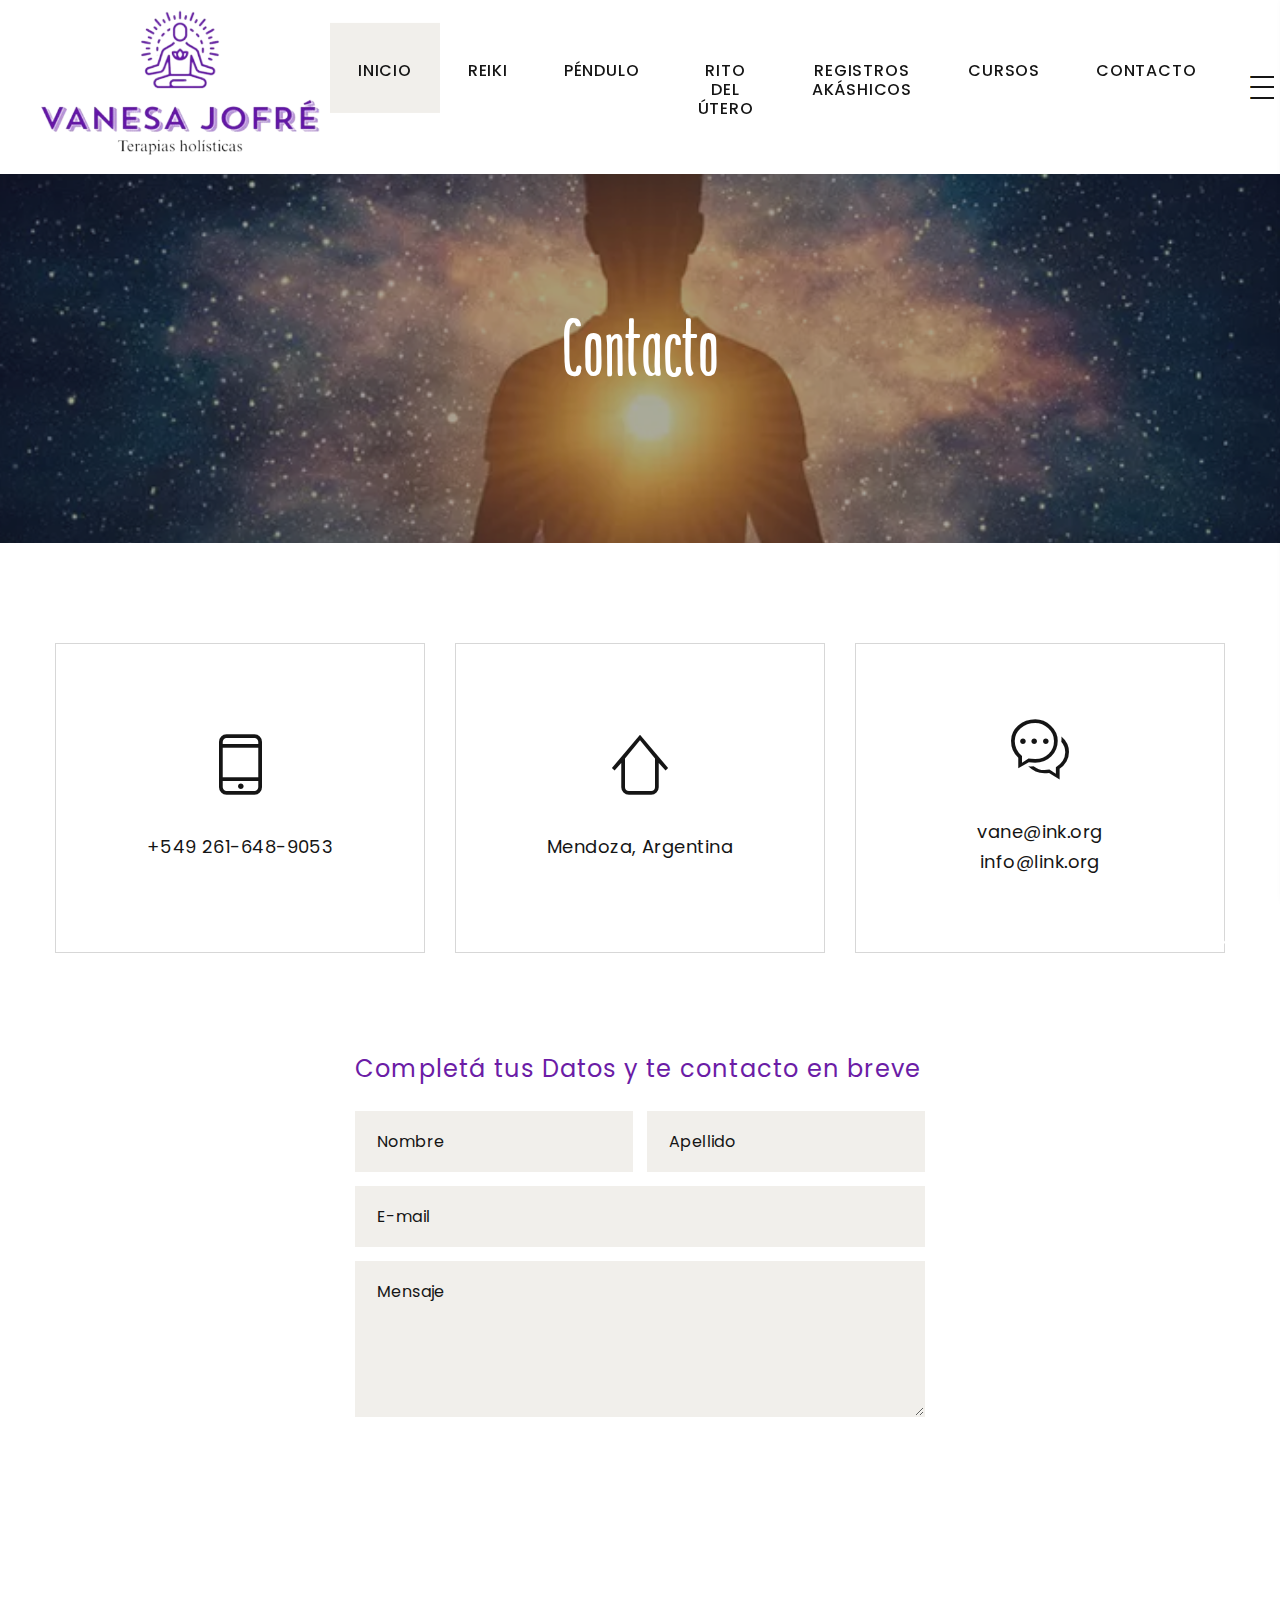
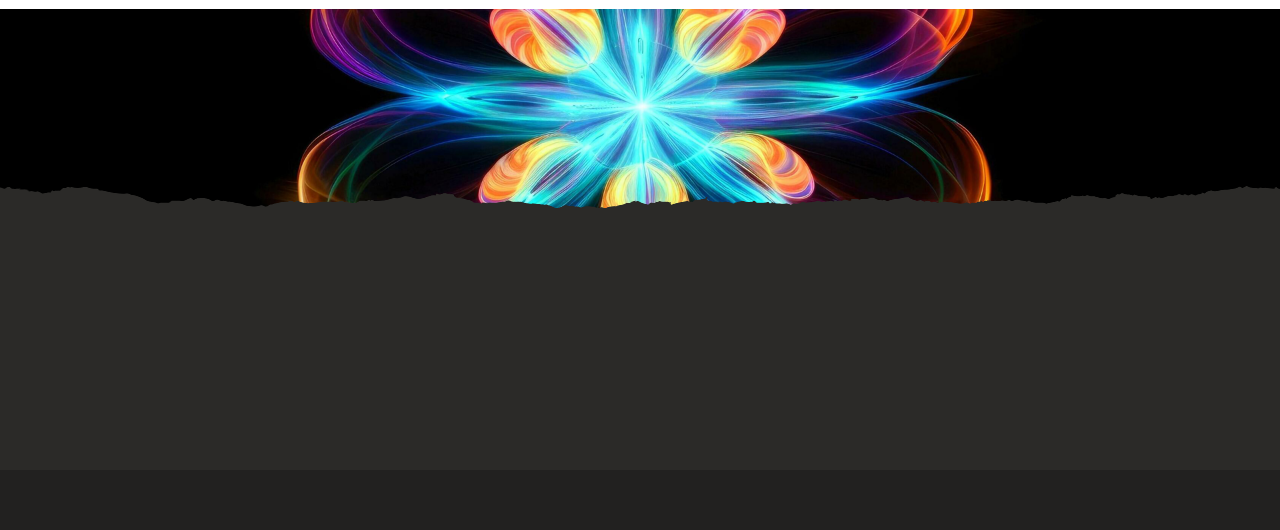
==== commit 93769bc6: "add section" ====
--- a/contact-us.html
+++ b/contact-us.html
@@ -46,6 +46,10 @@
                       </li>
                       <li class="rd-nav-item"><a class="rd-nav-link" href="./sanacion.html">Rito del útero</a>
                       </li>
+                      <li class="rd-nav-item"><a class="rd-nav-link" href="./registros.html">Registros akáshicos</a>
+                      </li>
+                      <li class="rd-nav-item"><a class="rd-nav-link" href="./cursos.html">Cursos</a>
+                      </li>
                       <li class="rd-nav-item"><a class="rd-nav-link" href="contact-us.html">Contacto</a>
                       </li>
                     </ul>
@@ -192,7 +196,7 @@
           </div>
         </div>
       </section>
-      <a class="section section-banner" href="#" style="background-image: url(images/footer-4.png); background-image: -webkit-image-set( url(images/footer-4.png) 1x, url(images/banner/background-03-3840x620.jpg) 2x )"><h2 class="footer-image"></h2></a>
+      <a class="section section-banner" href="#" style="background-image: url(images/footer-4.png); background-image: -webkit-image-set( url(images/footer-4.png) 1x, url(images/banner/background-03-3840x620.jpg) 2x )"><h2 class="footer-image_section"></h2></a>
       <!-- Page Footer-->
       <footer class="section footer-variant-2 footer-modern context-dark section-top-image section-top-image-dark">
         <div class="footer-variant-2-content">
--- a/css/style.css
+++ b/css/style.css
@@ -116,7 +116,7 @@
 	font-weight: 400;
 	font-family: "Mangaba", -apple-system, BlinkMacSystemFont, "Segoe UI", Roboto, "Helvetica Neue", Arial, sans-serif;
 	letter-spacing: .05em;
-	color: #151515;
+	color: #6b1ca6;
 }
 
 h1 a, h2 a, h3 a, h4 a, h5 a, h6 a, [class*='heading-'] a {
@@ -141,6 +141,11 @@
 .footer-image {
 	color: white;
 	height: 400px;
+	padding-top: 50px;
+}
+.footer-image_section {
+	color: white;
+	height: 200px;
 	padding-top: 50px;
 }
 h2 {
@@ -1291,7 +1296,9 @@
 .img-circles {
 	border-radius: 50%;
 }
-
+.vanesa {
+	width: 75%;
+}
 /*
 *
 * Icons
@@ -8461,7 +8468,6 @@
 	display: flex;
 	align-items: center;
 	justify-content: space-between;
-	max-width: 1170px;
 	margin-left: auto;
 	margin-right: auto;
 	padding: 0 30px;
@@ -8492,6 +8498,7 @@
 	width: auto;
 	height: auto;
 	max-width: 300px;
+	padding: 10px;
 	
 }
 
@@ -9550,7 +9557,7 @@
 }
 
 .swiper-slider-modern p {
-	font-size: 16px;
+	font-size: 1.5rem;
 	line-height: 1.875;
 	letter-spacing: 0;
 }
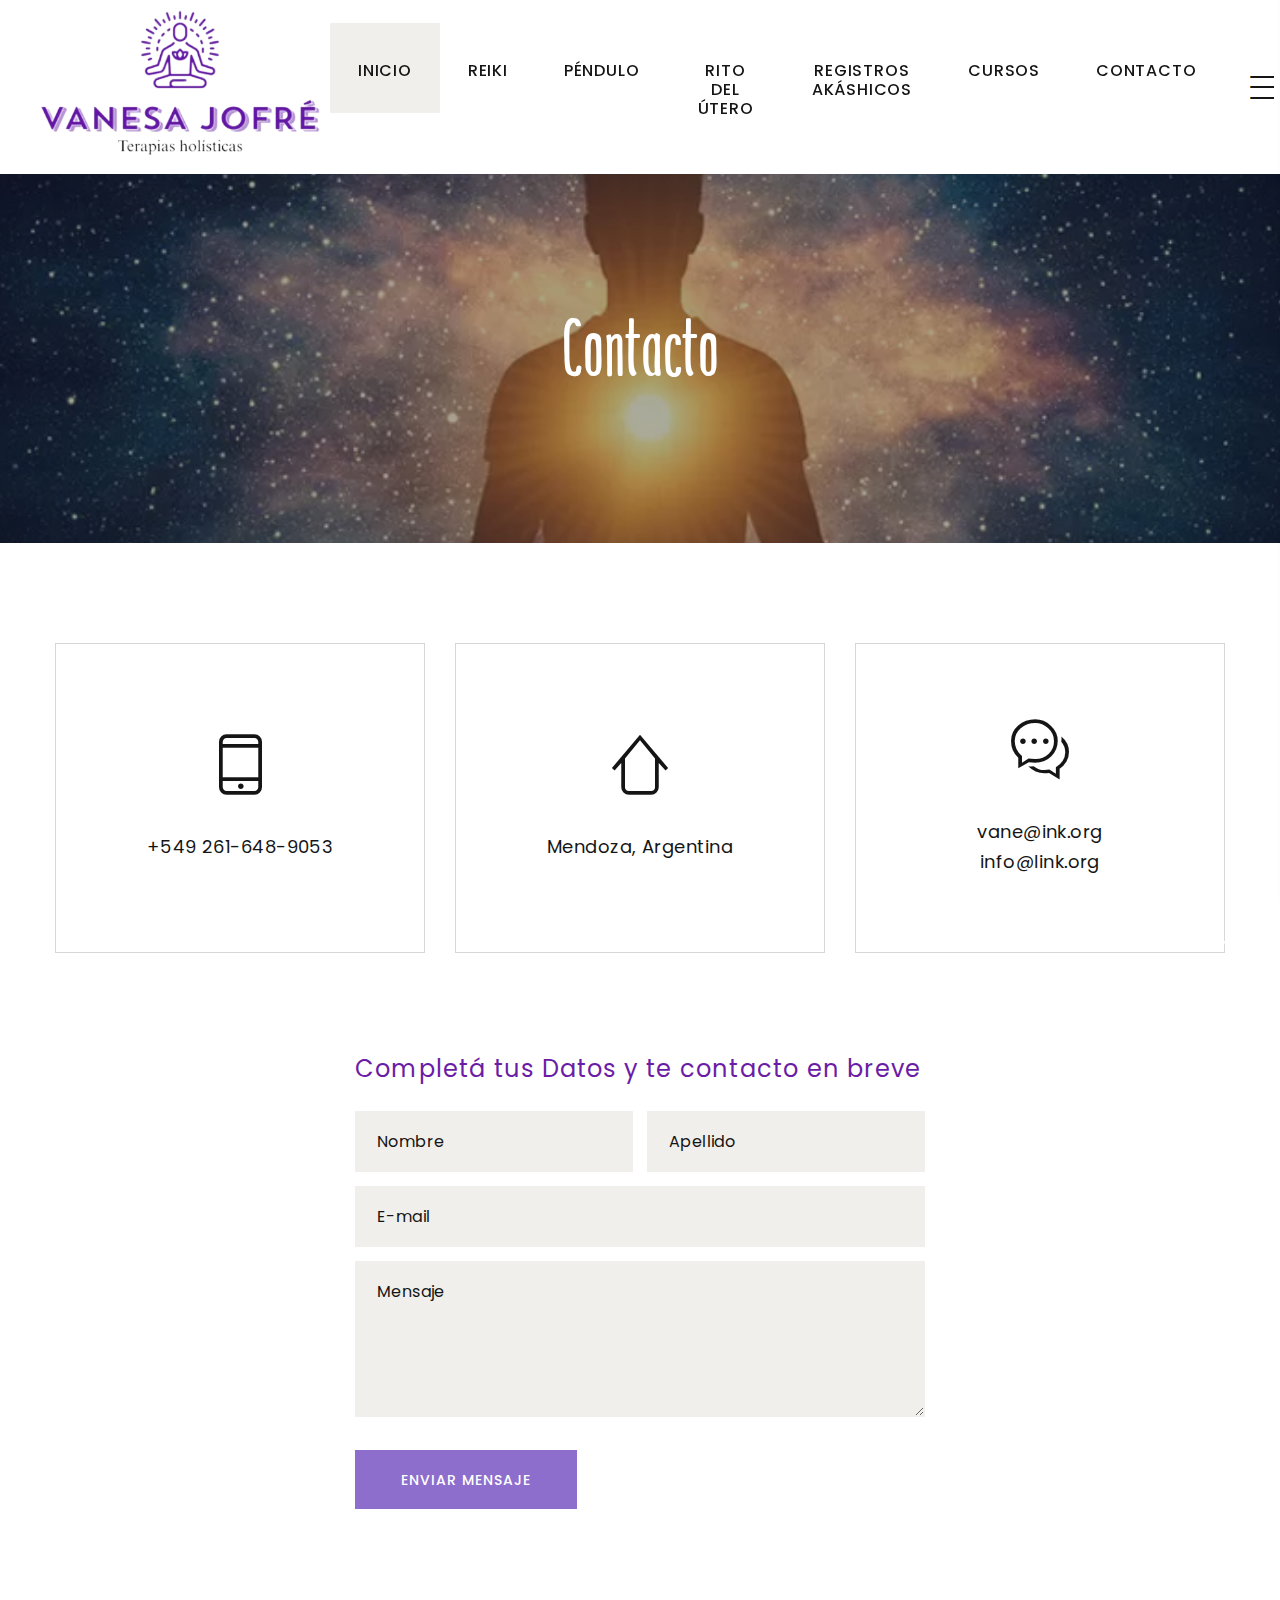
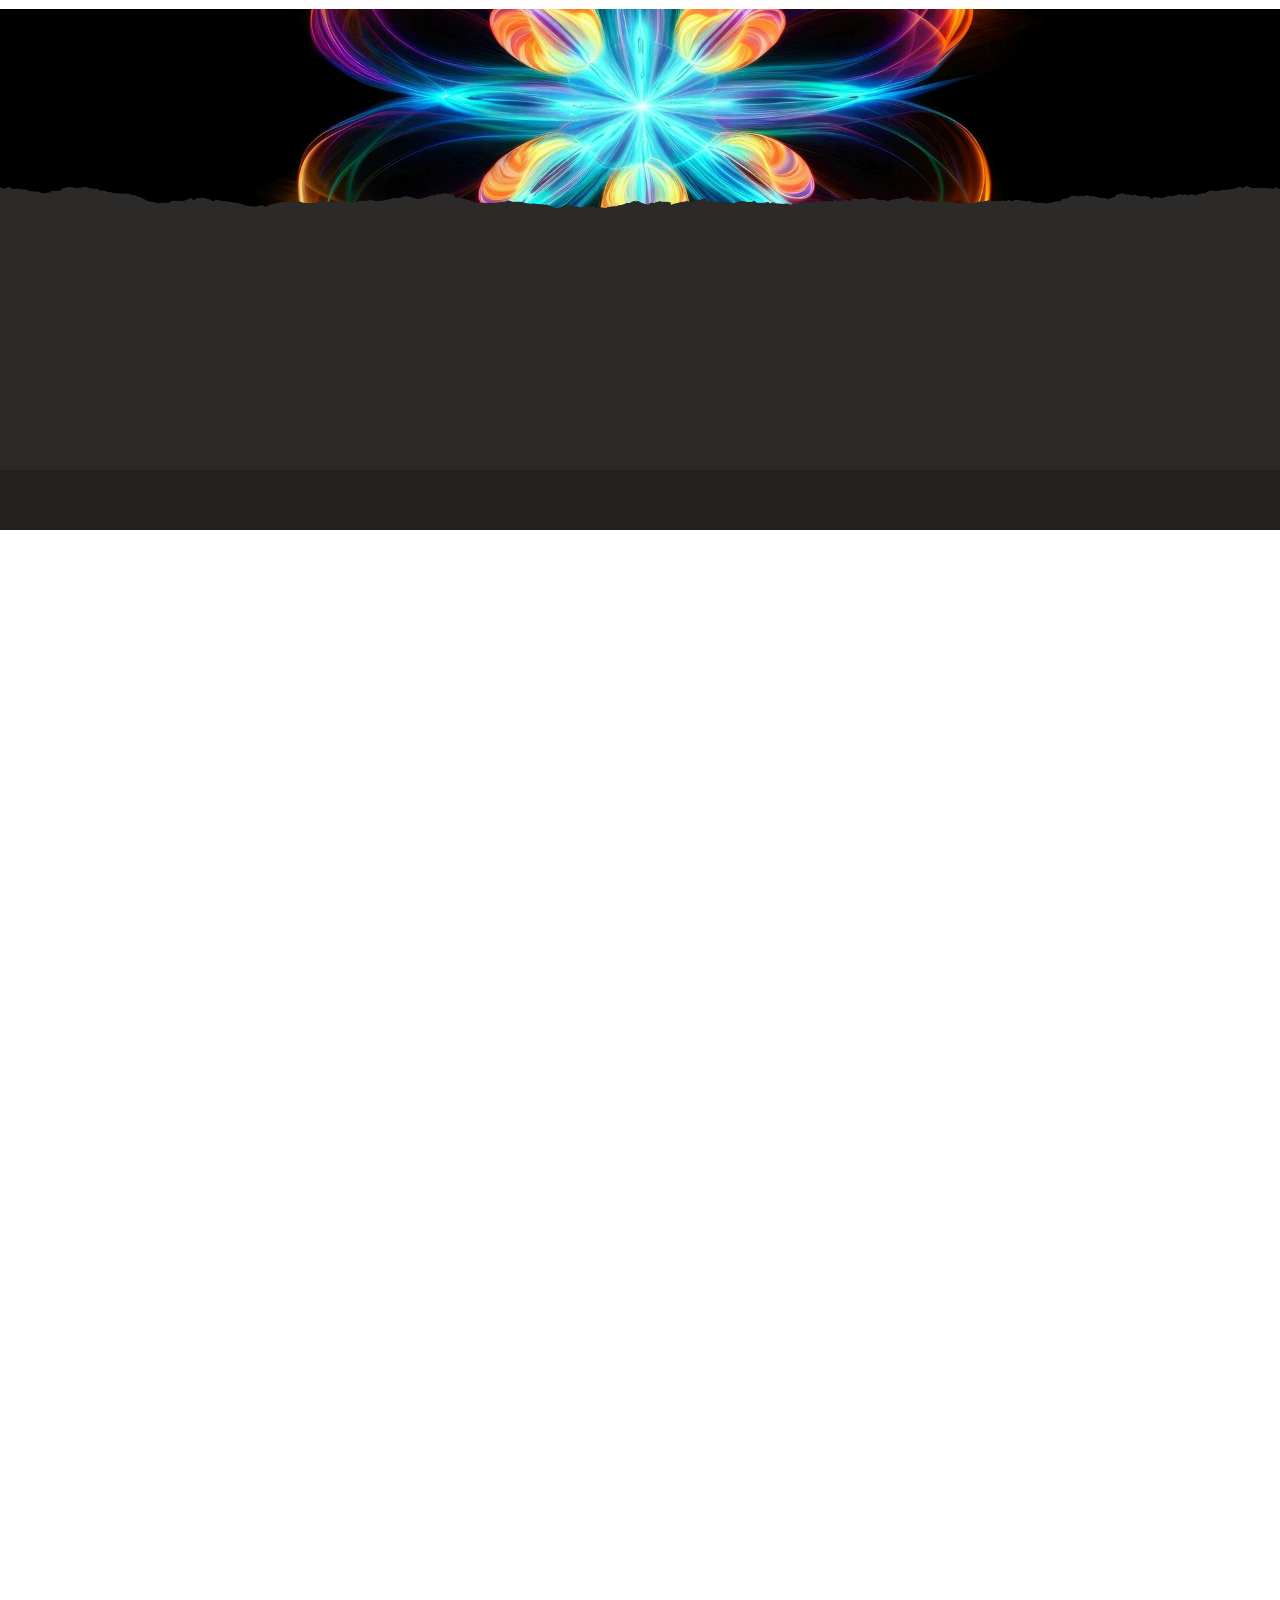
==== commit cd0d18a3: "detailing" ====
--- a/contact-us.html
+++ b/contact-us.html
@@ -2,97 +2,196 @@
 <html class="wide wow-animation" lang="en">
   <head>
     <title>Vanesa Jofré</title>
-    <meta name="format-detection" content="telephone=no">
-    <meta name="viewport" content="width=device-width, height=device-height, initial-scale=1.0, maximum-scale=1.0, user-scalable=0">
-    <meta http-equiv="X-UA-Compatible" content="IE=edge">
-    <meta charset="utf-8">
-    <link rel="icon" href="images/favicon.ico" type="image/x-icon">
+    <meta name="format-detection" content="telephone=no" />
+    <meta
+      name="viewport"
+      content="width=device-width, height=device-height, initial-scale=1.0, maximum-scale=1.0, user-scalable=0"
+    />
+    <meta http-equiv="X-UA-Compatible" content="IE=edge" />
+    <meta charset="utf-8" />
+    <link rel="icon" href="images/favicon.ico" type="image/x-icon" />
     <!-- Stylesheets-->
-    <link rel="stylesheet" type="text/css" href="//fonts.googleapis.com/css?family=Poppins:300,400,500">
-    <link rel="stylesheet" href="css/bootstrap.css">
-    <link rel="stylesheet" href="css/fonts.css">
-    <link rel="stylesheet" href="css/style.css">
- 
+    <link
+      rel="stylesheet"
+      type="text/css"
+      href="//fonts.googleapis.com/css?family=Poppins:300,400,500"
+    />
+    <link rel="stylesheet" href="css/bootstrap.css" />
+    <link rel="stylesheet" href="css/fonts.css" />
+    <link rel="stylesheet" href="css/style.css" />
   </head>
   <body>
-  
     <div class="page">
       <!-- Page Header-->
       <header class="section page-header">
         <!-- RD Navbar-->
         <div class="rd-navbar-wrap rd-navbar-modern-wrap">
-          <nav class="rd-navbar rd-navbar-modern" data-layout="rd-navbar-fixed" data-sm-layout="rd-navbar-fixed" data-md-layout="rd-navbar-fixed" data-md-device-layout="rd-navbar-fixed" data-lg-layout="rd-navbar-static" data-lg-device-layout="rd-navbar-fixed" data-xl-layout="rd-navbar-static" data-xl-device-layout="rd-navbar-static" data-xxl-layout="rd-navbar-static" data-xxl-device-layout="rd-navbar-static" data-lg-stick-up-offset="46px" data-xl-stick-up-offset="46px" data-xxl-stick-up-offset="70px" data-lg-stick-up="true" data-xl-stick-up="true" data-xxl-stick-up="true">
+          <nav
+            class="rd-navbar rd-navbar-modern"
+            data-layout="rd-navbar-fixed"
+            data-sm-layout="rd-navbar-fixed"
+            data-md-layout="rd-navbar-fixed"
+            data-md-device-layout="rd-navbar-fixed"
+            data-lg-layout="rd-navbar-static"
+            data-lg-device-layout="rd-navbar-fixed"
+            data-xl-layout="rd-navbar-static"
+            data-xl-device-layout="rd-navbar-static"
+            data-xxl-layout="rd-navbar-static"
+            data-xxl-device-layout="rd-navbar-static"
+            data-lg-stick-up-offset="46px"
+            data-xl-stick-up-offset="46px"
+            data-xxl-stick-up-offset="70px"
+            data-lg-stick-up="true"
+            data-xl-stick-up="true"
+            data-xxl-stick-up="true"
+          >
             <div class="rd-navbar-main-outer">
               <div class="rd-navbar-main">
                 <!-- RD Navbar Panel-->
                 <div class="rd-navbar-panel">
                   <!-- RD Navbar Toggle-->
-                  <button class="rd-navbar-toggle" data-rd-navbar-toggle=".rd-navbar-nav-wrap"><span></span></button>
+                  <button
+                    class="rd-navbar-toggle"
+                    data-rd-navbar-toggle=".rd-navbar-nav-wrap"
+                  >
+                    <span></span>
+                  </button>
                   <!-- RD Navbar Brand-->
-                  <div class="rd-navbar-brand"><a class="brand" href="index.html"><img src="images/logo.png" alt="" width="196" height="47"/></a></div>
+                  <div class="rd-navbar-brand">
+                    <a class="brand" href="index.html"
+                      ><img
+                        src="images/logo.png"
+                        alt=""
+                        width="196"
+                        height="47"
+                    /></a>
+                  </div>
                 </div>
                 <div class="rd-navbar-main-element">
                   <div class="rd-navbar-nav-wrap">
                     <!-- RD Navbar Basket-->
-                    
-                   
+
                     <!-- RD Navbar Nav-->
                     <ul class="rd-navbar-nav">
-                      <li class="rd-nav-item active"><a class="rd-nav-link" href="./index.html">Inicio</a>
-                      </li>
-                      <li class="rd-nav-item"><a class="rd-nav-link" href="./reiki.html">Reiki</a>
-                      </li>
-                      <li class="rd-nav-item"><a class="rd-nav-link" href="./pendulo.html">Péndulo</a>
-                      </li>
-                      <li class="rd-nav-item"><a class="rd-nav-link" href="./sanacion.html">Rito del útero</a>
-                      </li>
-                      <li class="rd-nav-item"><a class="rd-nav-link" href="./registros.html">Registros akáshicos</a>
-                      </li>
-                      <li class="rd-nav-item"><a class="rd-nav-link" href="./cursos.html">Cursos</a>
-                      </li>
-                      <li class="rd-nav-item"><a class="rd-nav-link" href="contact-us.html">Contacto</a>
+                      <li class="rd-nav-item active">
+                        <a class="rd-nav-link" href="./index.html">Inicio</a>
+                      </li>
+                      <li class="rd-nav-item">
+                        <a class="rd-nav-link" href="./reiki.html">Reiki</a>
+                      </li>
+                      <li class="rd-nav-item">
+                        <a class="rd-nav-link" href="./pendulo.html">Péndulo</a>
+                      </li>
+                      <li class="rd-nav-item">
+                        <a class="rd-nav-link" href="./sanacion.html"
+                          >Rito del útero</a
+                        >
+                      </li>
+                      <li class="rd-nav-item">
+                        <a class="rd-nav-link" href="./registros.html"
+                          >Registros akáshicos</a
+                        >
+                      </li>
+                      <li class="rd-nav-item">
+                        <a class="rd-nav-link" href="./cursos.html">Cursos</a>
+                      </li>
+                      <li class="rd-nav-item">
+                        <a class="rd-nav-link" href="contact-us.html"
+                          >Contacto</a
+                        >
                       </li>
                     </ul>
                   </div>
-                  <div class="rd-navbar-project-hamburger" data-multitoggle=".rd-navbar-main" data-multitoggle-blur=".rd-navbar-wrap" data-multitoggle-isolate>
-                    <div class="project-hamburger"><span class="project-hamburger-arrow-top"></span><span class="project-hamburger-arrow-center"></span><span class="project-hamburger-arrow-bottom"></span></div>
-                    <div class="project-hamburger-2"><span class="project-hamburger-arrow"></span><span class="project-hamburger-arrow"></span><span class="project-hamburger-arrow"></span>
+                  <div
+                    class="rd-navbar-project-hamburger"
+                    data-multitoggle=".rd-navbar-main"
+                    data-multitoggle-blur=".rd-navbar-wrap"
+                    data-multitoggle-isolate
+                  >
+                    <div class="project-hamburger">
+                      <span class="project-hamburger-arrow-top"></span
+                      ><span class="project-hamburger-arrow-center"></span
+                      ><span class="project-hamburger-arrow-bottom"></span>
+                    </div>
+                    <div class="project-hamburger-2">
+                      <span class="project-hamburger-arrow"></span
+                      ><span class="project-hamburger-arrow"></span
+                      ><span class="project-hamburger-arrow"></span>
                     </div>
                     <div class="project-close"><span></span><span></span></div>
                   </div>
                 </div>
                 <div class="rd-navbar-project rd-navbar-modern-project">
                   <div class="rd-navbar-project-modern-header">
-                    <h4 class="rd-navbar-project-modern-title">Conectate conmigo</h4>
-                    <div class="rd-navbar-project-hamburger" data-multitoggle=".rd-navbar-main" data-multitoggle-blur=".rd-navbar-wrap" data-multitoggle-isolate>
-                      <div class="project-close"><span></span><span></span></div>
-                    </div>
-                  </div>
-                  <div class="rd-navbar-project-content rd-navbar-modern-project-content">
+                    <h4 class="rd-navbar-project-modern-title">
+                      Conectate conmigo
+                    </h4>
+                    <div
+                      class="rd-navbar-project-hamburger"
+                      data-multitoggle=".rd-navbar-main"
+                      data-multitoggle-blur=".rd-navbar-wrap"
+                      data-multitoggle-isolate
+                    >
+                      <div class="project-close">
+                        <span></span><span></span>
+                      </div>
+                    </div>
+                  </div>
+                  <div
+                    class="rd-navbar-project-content rd-navbar-modern-project-content"
+                  >
                     <div>
-                      <p>No dudes en conectarte por cualquiera de estas vías, estoy para responder tus preguntas(En la sección contacto tenés un formulario también).</p>
+                      <p>
+                        No dudes en conectarte por cualquiera de estas vías,
+                        estoy para responder tus preguntas(En la sección
+                        contacto tenés un formulario también).
+                      </p>
                       <div class="heading-6 subtitle">Estoy a tu servicio</div>
                       <div class="row row-10 gutters-10">
-                        <div class="col-12"><img src="images/contacto.png" alt="" width="394" height="255"/>
+                        <div class="col-12">
+                          <img
+                            src="images/contacto.png"
+                            alt=""
+                            width="394"
+                            height="255"
+                          />
                         </div>
                       </div>
                       <ul class="rd-navbar-modern-contacts">
                         <li>
                           <div class="unit unit-spacing-sm">
-                            <div class="unit-left"><span class="icon fa fa-phone"></span></div>
-                            <div class="unit-body"><a class="link-phone" href="tel:#">+549 261-648-9053</a></div>
+                            <div class="unit-left">
+                              <span class="icon fa fa-phone"></span>
+                            </div>
+                            <div class="unit-body">
+                              <a class="link-phone" href="tel:#"
+                                >+549 261-648-9053</a
+                              >
+                            </div>
                           </div>
                         </li>
                         <li>
                           <div class="unit unit-spacing-sm">
-                            <div class="unit-left"><span class="icon fa fa-location-arrow"></span></div>
-                            <div class="unit-body"><a class="link-location" href="#">Mendoza, Argentina</a></div>
+                            <div class="unit-left">
+                              <span class="icon fa fa-location-arrow"></span>
+                            </div>
+                            <div class="unit-body">
+                              <a class="link-location" href="#"
+                                >Mendoza, Argentina</a
+                              >
+                            </div>
                           </div>
                         </li>
                         <li>
                           <div class="unit unit-spacing-sm">
-                            <div class="unit-left"><span class="icon fa fa-envelope"></span></div>
-                            <div class="unit-body"><a class="link-email" href="mailto:#">mail@vanesa.org</a></div>
+                            <div class="unit-left">
+                              <span class="icon fa fa-envelope"></span>
+                            </div>
+                            <div class="unit-body">
+                              <a class="link-email" href="mailto:#"
+                                >mail@vanesa.org</a
+                              >
+                            </div>
                           </div>
                         </li>
                       </ul>
@@ -101,7 +200,6 @@
                         <li><a class="icon fa fa-twitter" href="#"></a></li>
                         <li><a class="icon fa fa-google-plus" href="#"></a></li>
                         <li><a class="icon fa fa-instagram" href="#"></a></li>
-                      
                       </ul>
                     </div>
                   </div>
@@ -110,14 +208,17 @@
             </div>
           </nav>
         </div>
-      </header>      <!-- Breadcrumbs -->
+      </header>
+      <!-- Breadcrumbs -->
       <section class="breadcrumbs-custom-inset">
         <div class="breadcrumbs-custom context-dark bg-overlay-39">
           <div class="container">
             <h2 class="breadcrumbs-custom-title">Contacto</h2>
-            
           </div>
-          <div class="box-position" style="background-image: url(images/contactofondo.png);"></div>
+          <div
+            class="box-position"
+            style="background-image: url(images/contactofondo.png)"
+          ></div>
         </div>
       </section>
       <!-- Contact information-->
@@ -127,9 +228,13 @@
             <div class="col-sm-8 col-md-6 col-lg-4">
               <article class="box-contacts">
                 <div class="box-contacts-body">
-                  <div class="box-contacts-icon fl-bigmug-line-cellphone55"></div>
+                  <div
+                    class="box-contacts-icon fl-bigmug-line-cellphone55"
+                  ></div>
                   <div class="box-contacts-decor"></div>
-                  <p class="box-contacts-link"><a href="tel:#">+549 261-648-9053</a></p>
+                  <p class="box-contacts-link">
+                    <a href="tel:#">+549 261-648-9053</a>
+                  </p>
                 </div>
               </article>
             </div>
@@ -138,7 +243,9 @@
                 <div class="box-contacts-body">
                   <div class="box-contacts-icon fl-bigmug-line-up104"></div>
                   <div class="box-contacts-decor"></div>
-                  <p class="box-contacts-link"><a href="#">Mendoza, Argentina</a></p>
+                  <p class="box-contacts-link">
+                    <a href="#">Mendoza, Argentina</a>
+                  </p>
                 </div>
               </article>
             </div>
@@ -147,8 +254,12 @@
                 <div class="box-contacts-body">
                   <div class="box-contacts-icon fl-bigmug-line-chat55"></div>
                   <div class="box-contacts-decor"></div>
-                  <p class="box-contacts-link"><a href="mailto:#">vane@ink.org</a></p>
-                  <p class="box-contacts-link"><a href="mailto:#">info@link.org</a></p>
+                  <p class="box-contacts-link">
+                    <a href="mailto:#">vane@ink.org</a>
+                  </p>
+                  <p class="box-contacts-link">
+                    <a href="mailto:#">info@link.org</a>
+                  </p>
                 </div>
               </article>
             </div>
@@ -160,54 +271,116 @@
       <section class="section section-md section-last bg-default text-md-left">
         <div class="container">
           <div class="row row-50 contact-form">
-          
             <div class="col-lg-6">
-              <h4 class="text-spacing-50">Completá tus Datos y te contacto en breve</h4>
-              <form class="rd-form rd-mailform" data-form-output="form-output-global" data-form-type="contact" method="post" action="bat/rd-mailform.php">
+              <h4 class="text-spacing-50">
+                Completá tus Datos y te contacto en breve
+              </h4>
+              <form
+                class="rd-form rd-mailform"
+                data-form-output="form-output-global"
+                data-form-type="contact"
+                method="post"
+                action="bat/rd-mailform.php"
+              >
                 <div class="row row-14 gutters-14">
                   <div class="col-sm-6">
                     <div class="form-wrap">
-                      <input class="form-input" id="contact-first-name" type="text" name="name" data-constraints="@Required">
-                      <label class="form-label" for="contact-first-name">Nombre</label>
+                      <input
+                        class="form-input"
+                        id="contact-first-name"
+                        type="text"
+                        name="name"
+                        data-constraints="@Required"
+                      />
+                      <label class="form-label" for="contact-first-name"
+                        >Nombre</label
+                      >
                     </div>
                   </div>
                   <div class="col-sm-6">
                     <div class="form-wrap">
-                      <input class="form-input" id="contact-last-name" type="text" name="name" data-constraints="@Required">
-                      <label class="form-label" for="contact-last-name">Apellido</label>
+                      <input
+                        class="form-input"
+                        id="contact-last-name"
+                        type="text"
+                        name="name"
+                        data-constraints="@Required"
+                      />
+                      <label class="form-label" for="contact-last-name"
+                        >Apellido</label
+                      >
                     </div>
                   </div>
                   <div class="col-12">
                     <div class="form-wrap">
-                      <input class="form-input" id="contact-email" type="email" name="email" data-constraints="@Email @Required">
-                      <label class="form-label" for="contact-email">E-mail</label>
+                      <input
+                        class="form-input"
+                        id="contact-email"
+                        type="email"
+                        name="email"
+                        data-constraints="@Email @Required"
+                      />
+                      <label class="form-label" for="contact-email"
+                        >E-mail</label
+                      >
                     </div>
                   </div>
                   <div class="col-12">
                     <div class="form-wrap">
-                      <label class="form-label" for="contact-message">Mensaje</label>
-                      <textarea class="form-input" id="contact-message" name="message" data-constraints="@Required"></textarea>
-                    </div>
-                  </div>
-                </div>
-                <button class="button button-primary button-pipaluk" type="submit">Send Message</button>
+                      <label class="form-label" for="contact-message"
+                        >Mensaje</label
+                      >
+                      <textarea
+                        class="form-input"
+                        id="contact-message"
+                        name="message"
+                        data-constraints="@Required"
+                      ></textarea>
+                    </div>
+                  </div>
+                </div>
+                <button
+                  class="button button-primary button-pipaluk"
+                  type="submit"
+                >
+                  Enviar mensaje
+                </button>
               </form>
             </div>
           </div>
         </div>
       </section>
-      <a class="section section-banner" href="#" style="background-image: url(images/footer-4.png); background-image: -webkit-image-set( url(images/footer-4.png) 1x, url(images/banner/background-03-3840x620.jpg) 2x )"><h2 class="footer-image_section"></h2></a>
+      <a
+        class="section section-banner"
+        href="#"
+        style="
+          background-image: url(images/footer-4.png);
+          background-image: -webkit-image-set(
+            url(images/footer-4.png) 1x,
+            url(images/banner/background-03-3840x620.jpg) 2x
+          );
+        "
+        ><h2 class="footer-image_section"></h2
+      ></a>
       <!-- Page Footer-->
-      <footer class="section footer-variant-2 footer-modern context-dark section-top-image section-top-image-dark">
+      <footer
+        class="section footer-variant-2 footer-modern context-dark section-top-image section-top-image-dark"
+      >
         <div class="footer-variant-2-content">
           <div class="container">
             <div class="row row-40 justify-content-between">
               <div class="col-sm-6 col-lg-4 col-xl-3">
                 <div class="oh-desktop">
                   <div class="wow slideInRight" data-wow-delay="0s">
-                    <div class="footer-brand"><a href="index.html"><img src="images/logo.png" alt="" width="196" height="42"/></a></div>
-                    
-                    
+                    <div class="footer-brand">
+                      <a href="index.html"
+                        ><img
+                          src="images/logo.png"
+                          alt=""
+                          width="196"
+                          height="42"
+                      /></a>
+                    </div>
                   </div>
                 </div>
               </div>
@@ -217,13 +390,21 @@
                     <ul class="footer-contacts d-inline-block d-md-block">
                       <li>
                         <div class="unit unit-spacing-xs">
-                          <div class="unit-left"><span class="icon fa fa-phone"></span></div>
-                          <div class="unit-body"><a class="link-phone" href="tel:#">+549 261-648-9053</a></div>
+                          <div class="unit-left">
+                            <span class="icon fa fa-phone"></span>
+                          </div>
+                          <div class="unit-body">
+                            <a class="link-phone" href="tel:#"
+                              >+549 261-648-9053</a
+                            >
+                          </div>
                         </div>
                       </li>
                       <li>
                         <div class="unit unit-spacing-xs">
-                          <div class="unit-left"><span class="icon fa fa-clock-o"></span></div>
+                          <div class="unit-left">
+                            <span class="icon fa fa-clock-o"></span>
+                          </div>
                           <div class="unit-body">
                             <p>Lun-Sab: 08:00AM - 05:00PM</p>
                           </div>
@@ -231,12 +412,17 @@
                       </li>
                       <li>
                         <div class="unit unit-spacing-xs">
-                          <div class="unit-left"><span class="icon fa fa-location-arrow"></span></div>
-                          <div class="unit-body"><a class="link-location" href="#"> MENDOZA, ARGENTINA</a></div>
+                          <div class="unit-left">
+                            <span class="icon fa fa-location-arrow"></span>
+                          </div>
+                          <div class="unit-body">
+                            <a class="link-location" href="#">
+                              MENDOZA, ARGENTINA</a
+                            >
+                          </div>
                         </div>
                       </li>
                     </ul>
-                    
                   </div>
                 </div>
               </div>
@@ -245,14 +431,15 @@
                   <div class="inset-top-18 wow slideInLeft" data-wow-delay="0s">
                     <p class="text-white">Seguime</p>
                     <div>
-                      <ul class="list-inline list-inline-sm footer-social-list-2">
+                      <ul
+                        class="list-inline list-inline-sm footer-social-list-2"
+                      >
                         <li><a class="icon fa fa-facebook" href="#"></a></li>
                         <li><a class="icon fa fa-twitter" href="#"></a></li>
                         <li><a class="icon fa fa-google-plus" href="#"></a></li>
                         <li><a class="icon fa fa-instagram" href="#"></a></li>
                       </ul>
                     </div>
-                 
                   </div>
                 </div>
               </div>
@@ -262,7 +449,6 @@
         <div class="footer-variant-2-bottom-panel">
           <div class="container">
             <!-- Rights-->
-           
           </div>
         </div>
       </footer>
@@ -273,4 +459,7 @@
     <script src="js/core.min.js"></script>
     <script src="js/script.js"></script>
   </body>
-</html>+</html>
+
+
+<div style="padding:177.82% 0 0 0;position:relative;"><iframe src="https://player.vimeo.com/video/925158204?badge=0&amp;autopause=0&amp;player_id=0&amp;app_id=58479" frameborder="0" allow="autoplay; fullscreen; picture-in-picture; clipboard-write" style="position:absolute;top:0;left:0;width:100%;height:100%;" title="Qué son los registros Akáshicos."></iframe></div><script src="https://player.vimeo.com/api/player.js"></script>--- a/css/style.css
+++ b/css/style.css
@@ -1808,7 +1808,7 @@
 }
 
 .button-primary.button-pipaluk, .button-primary.button-pipaluk:focus {
-	background: transparent;
+	background: #8e6ecc;
 }
 
 .button-primary.button-pipaluk::before, .button-primary.button-pipaluk:focus::before {
@@ -10293,7 +10293,7 @@
 		border: 1px solid #d7d7d7;
 	}
 	.tabs-horizontal.tabs-line .nav-tabs {
-		justify-content: space-between;
+		justify-content: space-around;
 		border-bottom: 3px solid #f1efeb;
 	}
 	.tabs-horizontal.tabs-line .nav-item {
